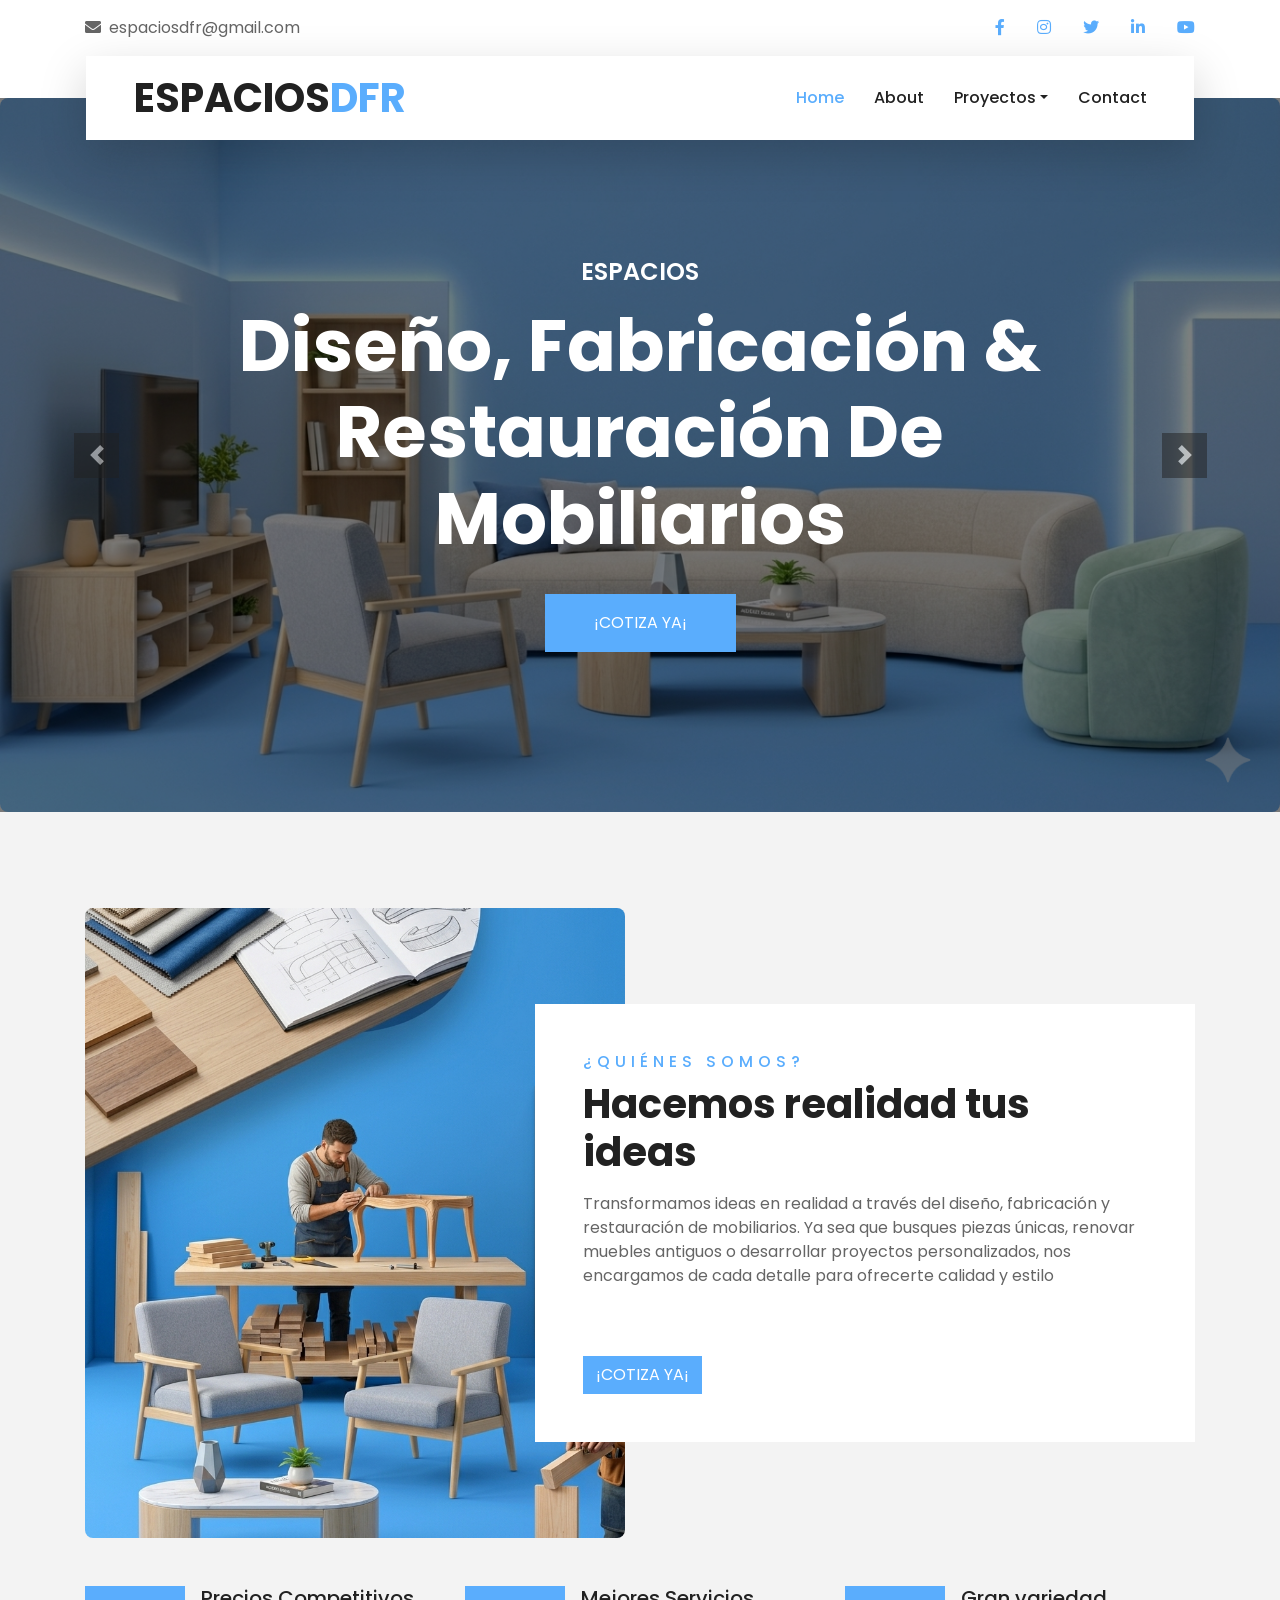
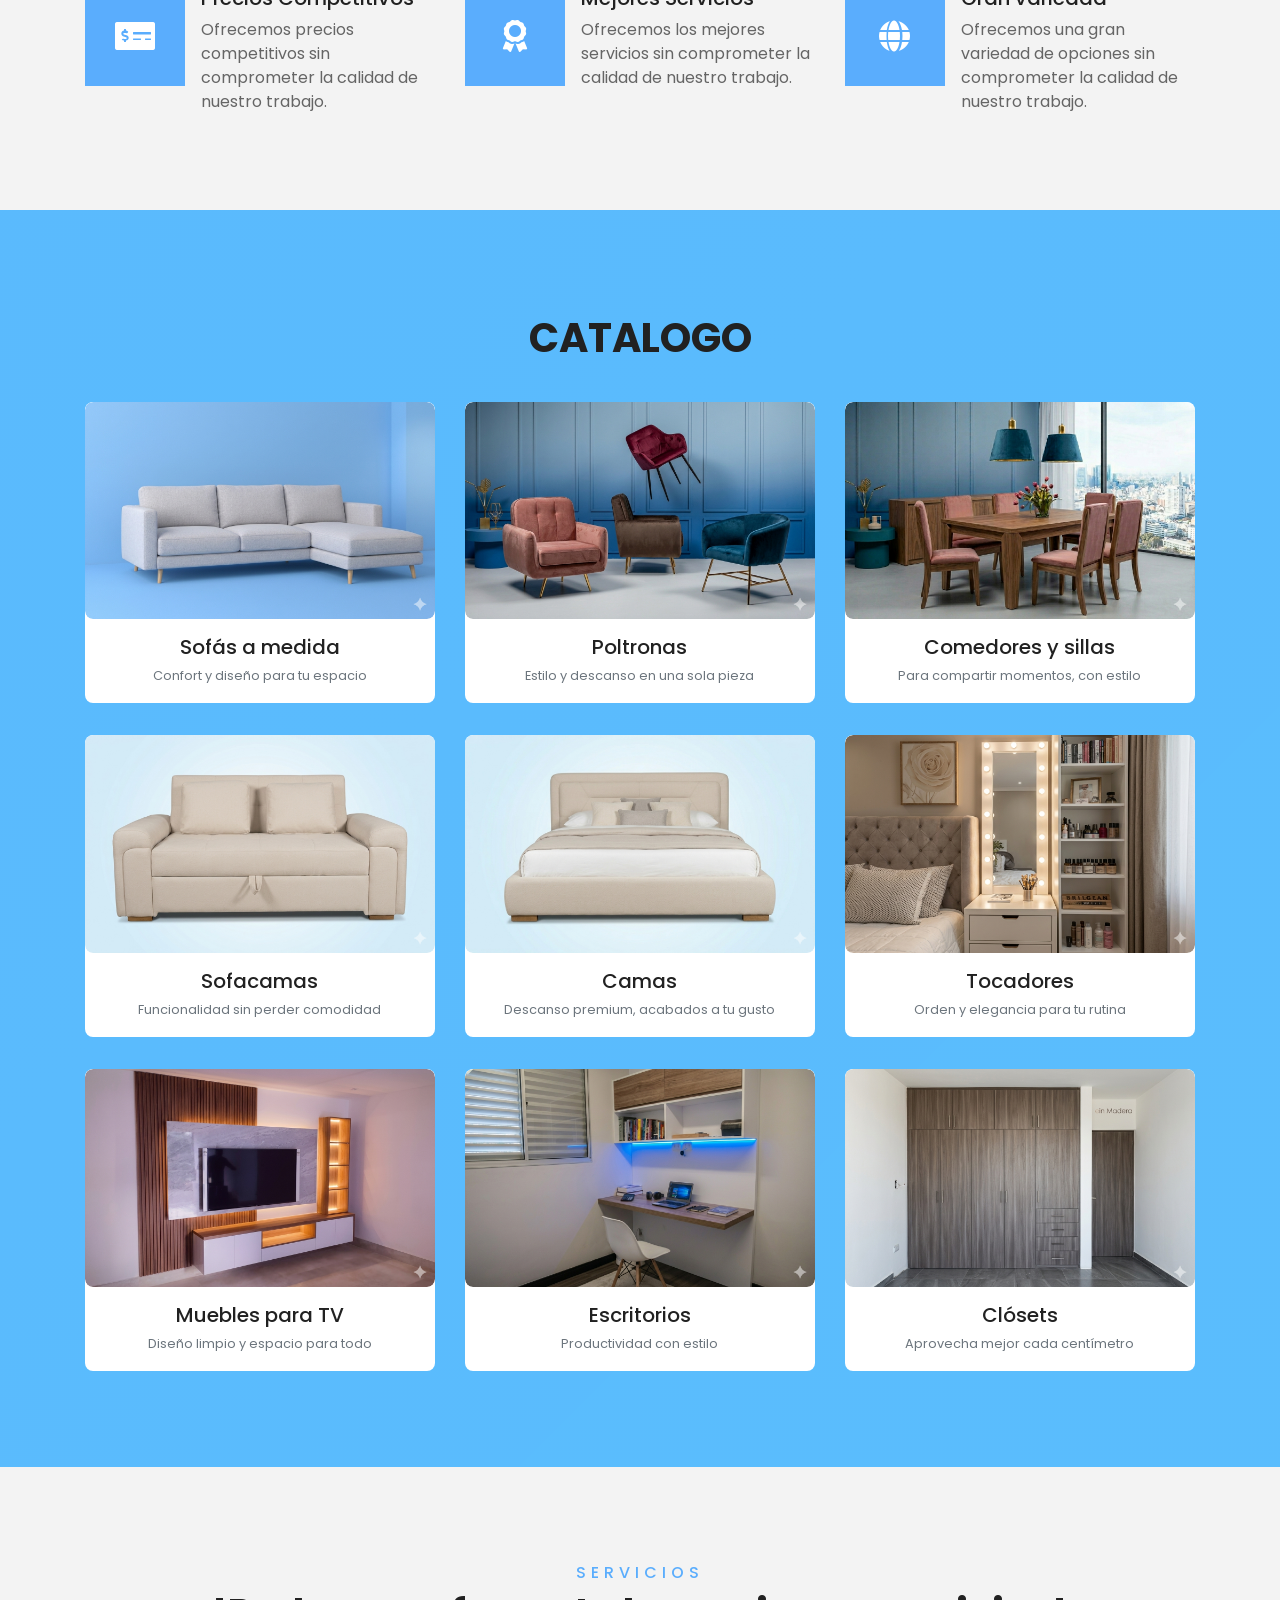
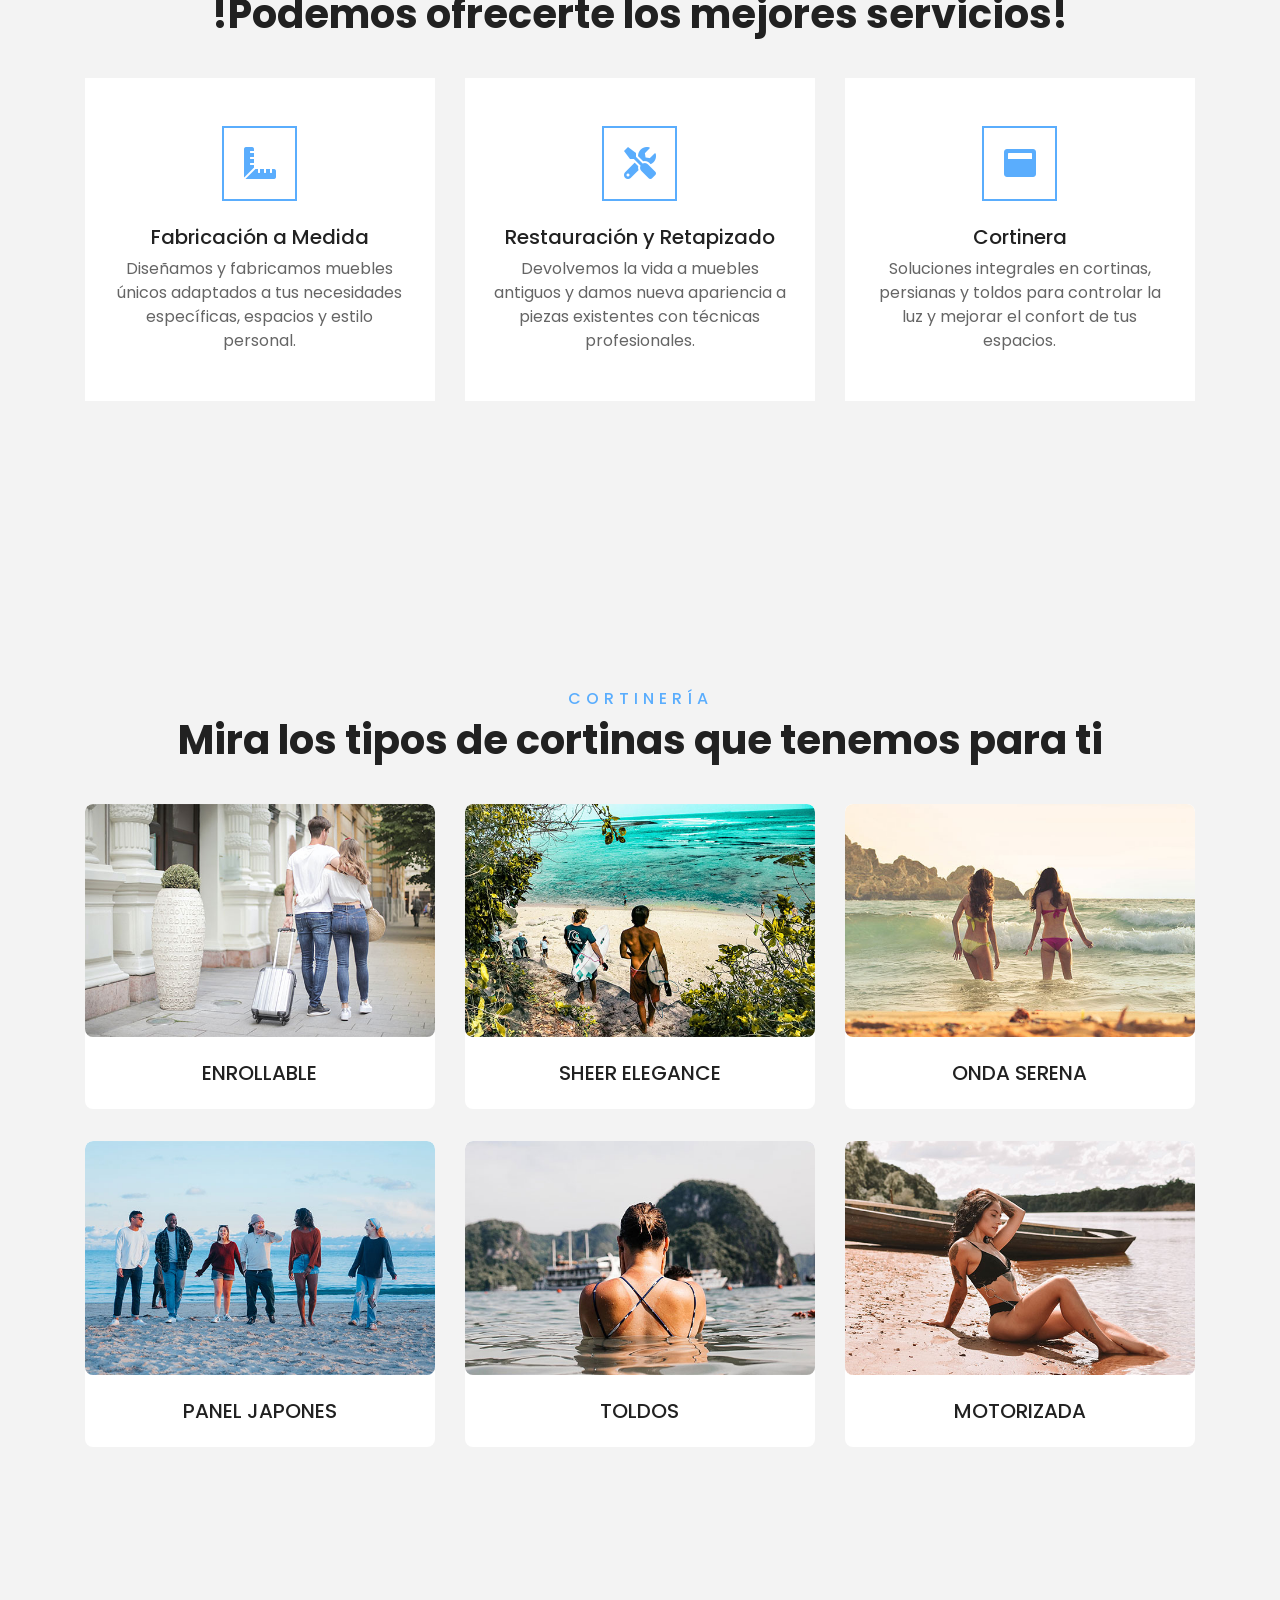
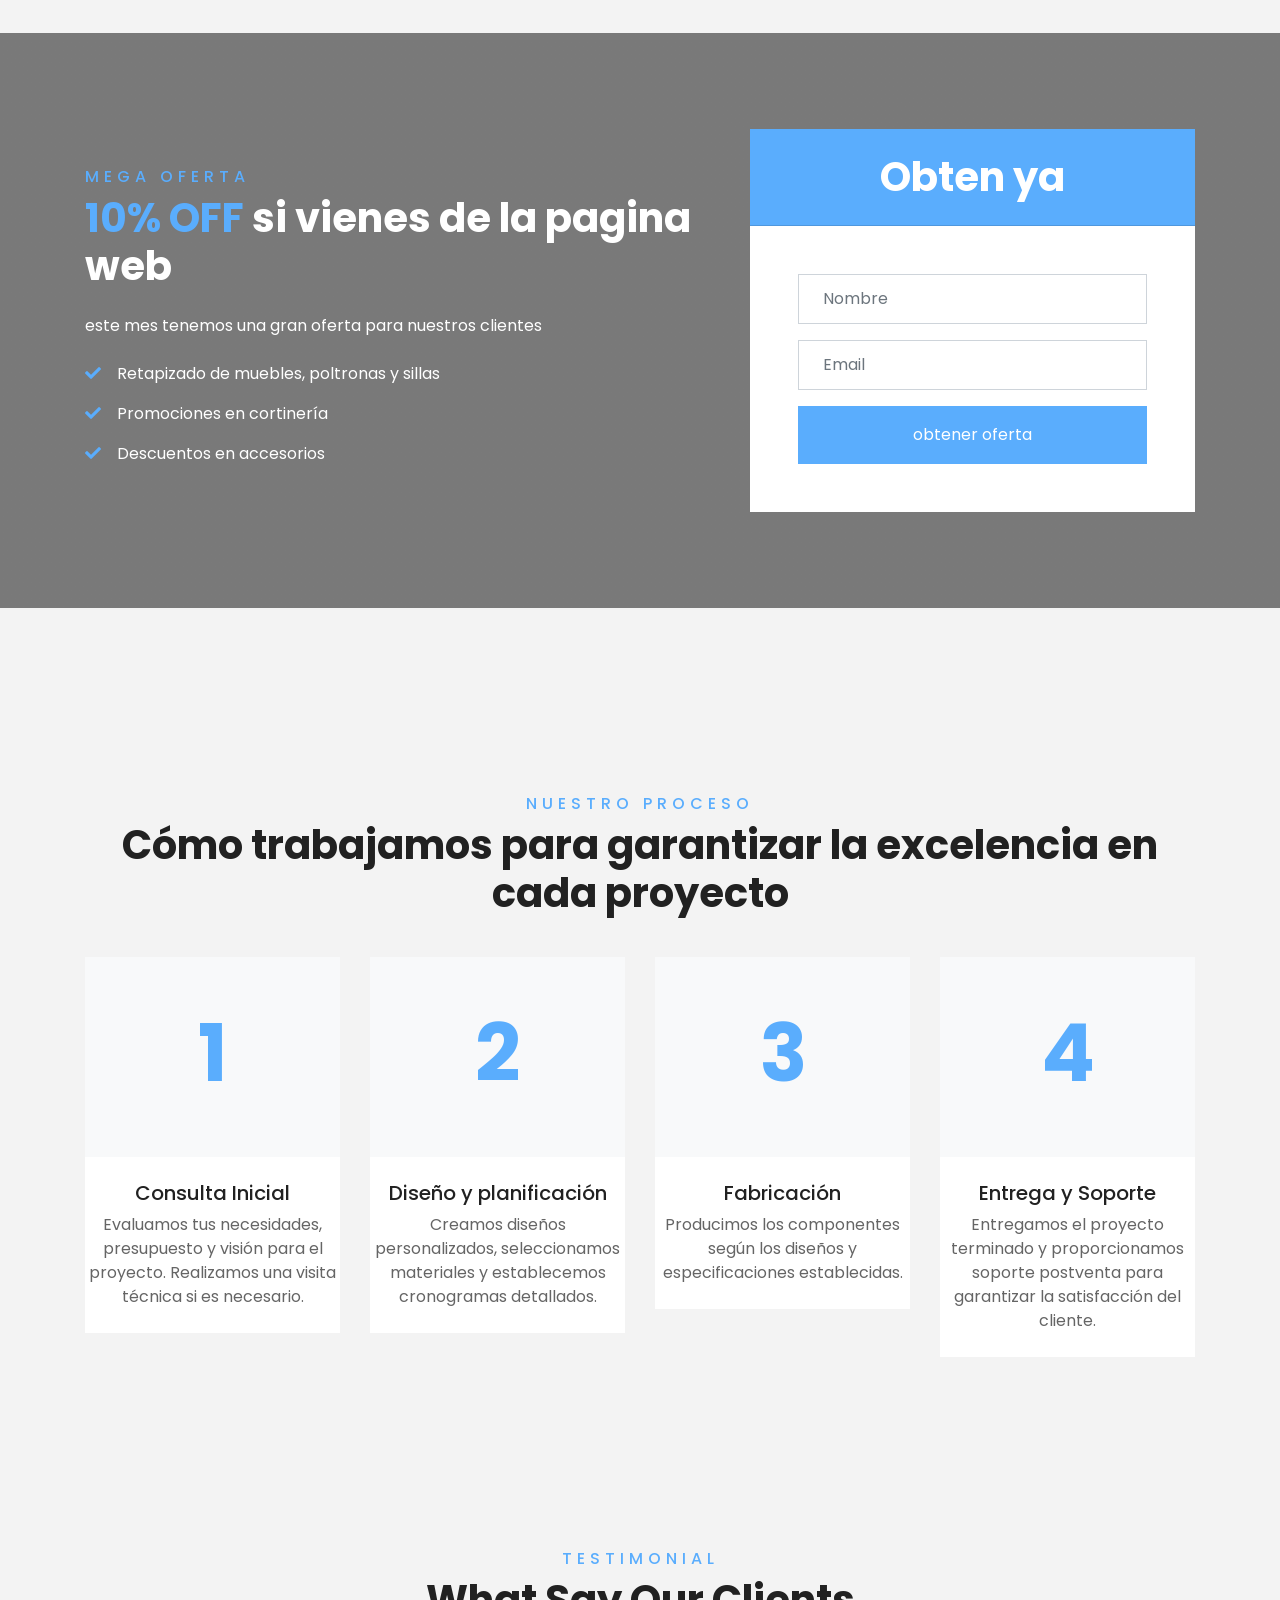
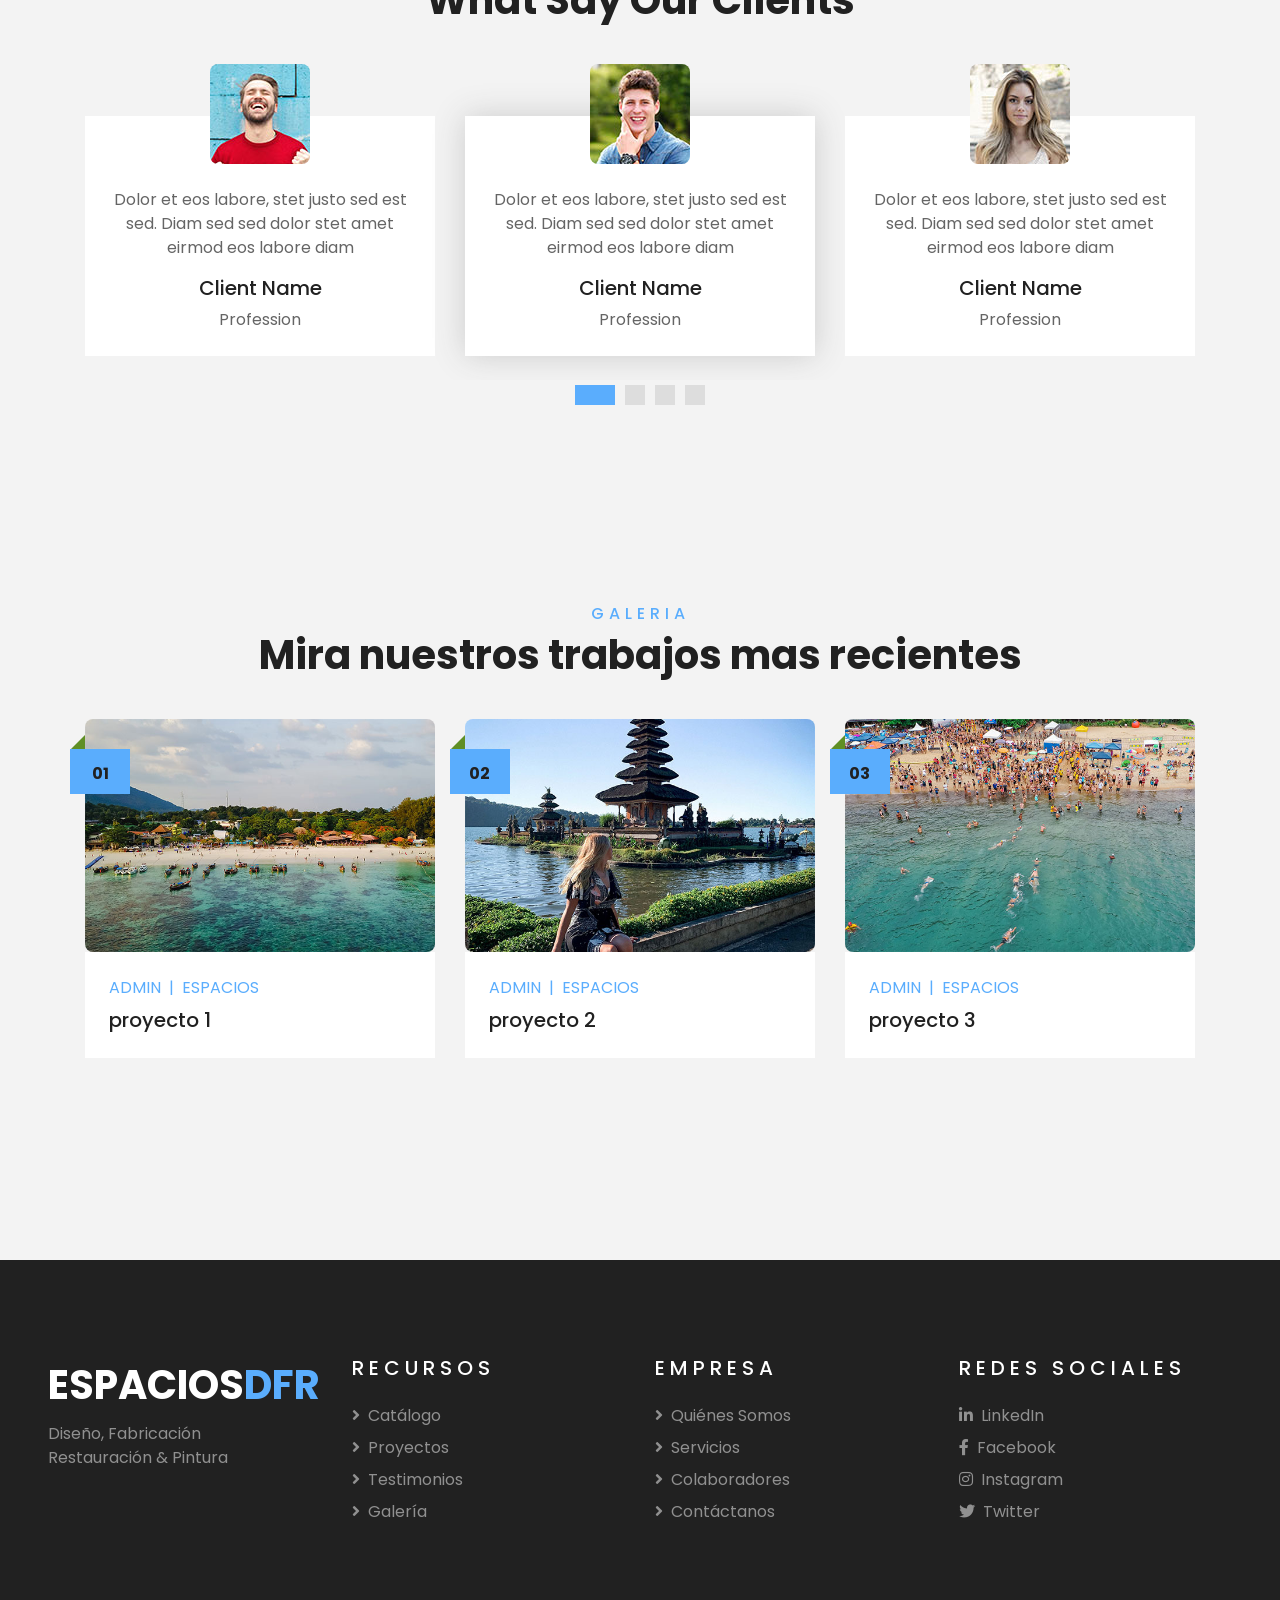
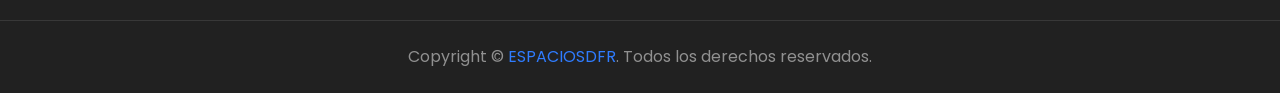
==== index.html @ 6e76e41f "primer commit pruebaweb" ====
<!DOCTYPE html>
<html lang="en">

<head>
    <meta charset="utf-8">
    <title>ESPACIOSDFR</title>
    <meta content="width=device-width, initial-scale=1.0" name="viewport">
    <meta content="Free HTML Templates" name="keywords">
    <meta content="Free HTML Templates" name="description">

    <!-- Favicon -->
    <link href="img/favicon.ico" rel="icon">

    <!-- Google Web Fonts -->
    <link rel="preconnect" href="https://fonts.gstatic.com">
    <link href="https://fonts.googleapis.com/css2?family=Poppins:wght@400;500;600;700&display=swap" rel="stylesheet"> 

    <!-- Font Awesome -->
    <link href="https://cdnjs.cloudflare.com/ajax/libs/font-awesome/5.10.0/css/all.min.css" rel="stylesheet">

    <!-- Libraries Stylesheet -->
    <link href="lib/owlcarousel/assets/owl.carousel.min.css" rel="stylesheet">
    <link href="lib/tempusdominus/css/tempusdominus-bootstrap-4.min.css" rel="stylesheet" />

    <!-- Customized Bootstrap Stylesheet -->
    <link href="css/style.css" rel="stylesheet">
</head>

<body>
    <!-- Topbar Start -->
    <div class="container-fluid bg-light pt-3 d-none d-lg-block">
        <div class="container">
            <div class="row">
                <div class="col-lg-6 text-center text-lg-left mb-2 mb-lg-0">
                    <div class="d-inline-flex align-items-center">
                        <p><i class="fa fa-envelope mr-2"></i>espaciosdfr@gmail.com</p>
                    </div>
                </div>
                <div class="col-lg-6 text-center text-lg-right">
                    <div class="d-inline-flex align-items-center">
                        <a class="text-primary px-3" href="https://www.facebook.com/share/1PchYALeRP/">
                            <i class="fab fa-facebook-f"></i>
                        </a>
                        <a class="text-primary px-3" href="https://www.instagram.com/espaciosdfr.barranquilla/">
                            <i class="fab fa-instagram"></i>
                        </a>
                        <a class="text-primary px-3" href="">
                            <i class="fab fa-twitter"></i>
                        </a>
                        <a class="text-primary px-3" href="">
                            <i class="fab fa-linkedin-in"></i>
                        </a>
                        
                        <a class="text-primary pl-3" href="">
                            <i class="fab fa-youtube"></i>
                        </a>
                    </div>
                </div>
            </div>
        </div>
    </div>
    <!-- Topbar End -->


    <!-- Navbar Start -->
    <div class="container-fluid position-relative nav-bar p-0">
        <div class="container-lg position-relative p-0 px-lg-3" style="z-index: 9;">
            <nav class="navbar navbar-expand-lg bg-light navbar-light shadow-lg py-3 py-lg-0 pl-3 pl-lg-5">
                <a href="" class="navbar-brand">
                    <h1 class="m-0 text-primary"><span class="text-dark">ESPACIOS</span>DFR</h1>
                </a>
                <button type="button" class="navbar-toggler" data-toggle="collapse" data-target="#navbarCollapse">
                    <span class="navbar-toggler-icon"></span>
                </button>
                <div class="collapse navbar-collapse justify-content-between px-3" id="navbarCollapse">
                    <div class="navbar-nav ml-auto py-0">
                        <a href="index.html" class="nav-item nav-link active">Home</a>
                        <a href="about.html" class="nav-item nav-link">About</a>
                        <div class="nav-item dropdown">
                            <a href="#" class="nav-link dropdown-toggle" data-toggle="dropdown">Proyectos</a>
                            <div class="dropdown-menu border-0 rounded-0 m-0">
                                <a href="blog.html" class="dropdown-item">Reciente</a>
                            </div>
                        </div>
                        <a href="contact.html" class="nav-item nav-link">Contact</a>
                    </div>
                </div>
            </nav>
        </div>
    </div>
    <!-- Navbar End -->


    <!-- Carousel Start -->
    <div class="container-fluid p-0">
        <div id="header-carousel" class="carousel slide" data-ride="carousel">
            <div class="carousel-inner">
                <div class="carousel-item active">
                    <img class="w-100" src="img/carousel-1.png" alt="Image">
                    <div class="carousel-caption d-flex flex-column align-items-center justify-content-center">
                        <div class="p-3" style="max-width: 900px;">
                            <h4 class="text-white text-uppercase mb-md-3">Espacios</h4>
                            <h1 class="display-3 text-white mb-md-4">Diseño, Fabricación & Restauración De Mobiliarios</h1>
                            <a href="https://wa.me/573014667781" class="btn btn-primary py-md-3 px-md-5 mt-2">¡COTIZA YA¡</a>
                        </div>
                    </div>
                </div>
                <div class="carousel-item">
                    <img class="w-100" src="img/carousel-2.png" alt="Image">
                    <div class="carousel-caption d-flex flex-column align-items-center justify-content-center">
                        <div class="p-3" style="max-width: 900px;">
                            <h4 class="text-white text-uppercase mb-md-3">Cortineria</h4>
                            <h1 class="display-3 text-white mb-md-4">Descubre que tipo de cortina es la mejor para tu espacio</h1>
                            <a href="https://wa.me/573014667781" class="btn btn-primary py-md-3 px-md-5 mt-2">¡COTIZA YA¡</a>
                        </div>
                    </div>
                </div>
                <div class="carousel-item">
                    <img class="w-100" src="img/carousel-3.png" alt="Image">
                    <div class="carousel-caption d-flex flex-column align-items-center justify-content-center">
                        <div class="p-3" style="max-width: 900px;">
                            <h4 class="text-white text-uppercase mb-md-3">Muebles RH</h4>
                            <h1 class="display-3 text-white mb-md-4">Amplia gama como: escritorios, closet, gabinetes, biffet</h1>
                            <a href="https://wa.me/573014667781" class="btn btn-primary py-md-3 px-md-5 mt-2">¡COTIZA YA¡</a>
                        </div>
                    </div>
                </div>
            </div>
            <a class="carousel-control-prev" href="#header-carousel" data-slide="prev">
                <div class="btn btn-dark" style="width: 45px; height: 45px;">
                    <span class="carousel-control-prev-icon mb-n2"></span>
                </div>
            </a>
            <a class="carousel-control-next" href="#header-carousel" data-slide="next">
                <div class="btn btn-dark" style="width: 45px; height: 45px;">
                    <span class="carousel-control-next-icon mb-n2"></span>
                </div>
            </a>
        </div>
    </div>
    <!-- Carousel End -->



    <!-- About Start -->
    <div class="container-fluid py-5">
        <div class="container pt-5">
            <div class="row">
                <div class="col-lg-6 d-none d-lg-block" style="min-height: 500px;">
                    <div class="position-relative h-100">
                        <img class="position-absolute w-100 h-100" src="img/about.png" style="object-fit: cover;">
                    </div>
                </div>
                <div class="col-lg-6 pt-5 pb-lg-5">
                    <div class="about-text bg-white p-4 p-lg-5 my-lg-5">
                        <h6 class="text-primary text-uppercase" style="letter-spacing: 5px;">¿Quiénes somos?</h6>
                        <h1 class="mb-3">Hacemos realidad tus ideas</h1>
                        <p>Transformamos ideas en realidad a través del diseño, fabricación y restauración de mobiliarios. Ya sea que busques piezas únicas, renovar muebles antiguos o desarrollar proyectos personalizados, nos encargamos de cada detalle para ofrecerte calidad y estilo</p>
                        <div class="row mb-4">
                            <div class="col-6">
                                <img class="img-fluid" src="" alt="">
                            </div>
                           
                        </div>
                        <a href="https://wa.me/573014667781" class="btn btn-primary mt-1">¡COTIZA YA¡</a>
                    </div>
                </div>
            </div>
        </div>
    </div>
    <!-- About End -->


    <!-- Feature Start -->
    <div class="container-fluid pb-5">
        <div class="container pb-5">
            <div class="row">
                <div class="col-md-4">
                    <div class="d-flex mb-4 mb-lg-0">
                        <div class="d-flex flex-shrink-0 align-items-center justify-content-center bg-primary mr-3" style="height: 100px; width: 100px;">
                            <i class="fa fa-2x fa-money-check-alt text-white"></i>
                        </div>
                        <div class="d-flex flex-column">
                            <h5 class="">Precios Competitivos</h5>
                            <p class="m-0">Ofrecemos precios competitivos sin comprometer la calidad de nuestro trabajo.</p>
                        </div>
                    </div>
                </div>
                <div class="col-md-4">
                    <div class="d-flex mb-4 mb-lg-0">
                        <div class="d-flex flex-shrink-0 align-items-center justify-content-center bg-primary mr-3" style="height: 100px; width: 100px;">
                            <i class="fa fa-2x fa-award text-white"></i>
                        </div>
                        <div class="d-flex flex-column">
                            <h5 class="">Mejores Servicios</h5>
                            <p class="m-0">Ofrecemos los mejores servicios sin comprometer la calidad de nuestro trabajo.</p>
                        </div>
                    </div>
                </div>
                <div class="col-md-4">
                    <div class="d-flex mb-4 mb-lg-0">
                        <div class="d-flex flex-shrink-0 align-items-center justify-content-center bg-primary mr-3" style="height: 100px; width: 100px;">
                            <i class="fa fa-2x fa-globe text-white"></i>
                        </div>
                        <div class="d-flex flex-column">
                            <h5 class="">Gran variedad</h5>
                            <p class="m-0">Ofrecemos una gran variedad de opciones sin comprometer la calidad de nuestro trabajo.</p>
                        </div>
                    </div>
                </div>
            </div>
        </div>
    </div>
    <!-- Feature End -->


    <!-- Destination Start -->
    <div class="container-fluid py-5 section-bg-blue-gradient">
        <div class="container pt-5 pb-3">
            <div class="text-center mb-3 pb-3">
                <h6 class="text-primary text-uppercase" style="letter-spacing: 5px; color: #f8f9fa;"></h6>
                <h1>CATALOGO</h1>
            </div>
            <div class="row">
                <div class="col-lg-4 col-md-6 mb-4">
                    <div class="package-item bg-white mb-2">
                        <div class="destination-item position-relative overflow-hidden">
                            <img class="img-fluid w-100" src="img/prod-1.png" alt="Sofás">
                        </div>
                        <div class="p-3 text-center">
                            <h5 class="mb-1">Sofás a medida</h5>
                            <small class="text-muted">Confort y diseño para tu espacio</small>
                        </div>
                    </div>
                </div>
                <div class="col-lg-4 col-md-6 mb-4">
                    <div class="package-item bg-white mb-2">
                        <div class="destination-item position-relative overflow-hidden">
                            <img class="img-fluid w-100" src="img/prod-2.png" alt="Poltronas">
                        </div>
                        <div class="p-3 text-center">
                            <h5 class="mb-1">Poltronas</h5>
                            <small class="text-muted">Estilo y descanso en una sola pieza</small>
                        </div>
                    </div>
                </div>
                <div class="col-lg-4 col-md-6 mb-4">
                    <div class="package-item bg-white mb-2">
                        <div class="destination-item position-relative overflow-hidden">
                            <img class="img-fluid w-100" src="img/prod-3.png" alt="Comedores y sillas">
                        </div>
                        <div class="p-3 text-center">
                            <h5 class="mb-1">Comedores y sillas</h5>
                            <small class="text-muted">Para compartir momentos, con estilo</small>
                        </div>
                    </div>
                </div>
                <div class="col-lg-4 col-md-6 mb-4">
                    <div class="package-item bg-white mb-2">
                        <div class="destination-item position-relative overflow-hidden">
                            <img class="img-fluid w-100" src="img/prod-4.png" alt="Sofacamas">
                        </div>
                        <div class="p-3 text-center">
                            <h5 class="mb-1">Sofacamas</h5>
                            <small class="text-muted">Funcionalidad sin perder comodidad</small>
                        </div>
                    </div>
                </div>
                <div class="col-lg-4 col-md-6 mb-4">
                    <div class="package-item bg-white mb-2">
                        <div class="destination-item position-relative overflow-hidden">
                            <img class="img-fluid w-100" src="img/prod-5.png" alt="Camas">
                        </div>
                        <div class="p-3 text-center">
                            <h5 class="mb-1">Camas</h5>
                            <small class="text-muted">Descanso premium, acabados a tu gusto</small>
                        </div>
                    </div>
                </div>
                <div class="col-lg-4 col-md-6 mb-4">
                    <div class="package-item bg-white mb-2">
                        <div class="destination-item position-relative overflow-hidden">
                            <img class="img-fluid w-100" src="img/prod-6.png" alt="Tocadores">
                        </div>
                        <div class="p-3 text-center">
                            <h5 class="mb-1">Tocadores</h5>
                            <small class="text-muted">Orden y elegancia para tu rutina</small>
                        </div>
                    </div>
                </div>
                <div class="col-lg-4 col-md-6 mb-4">
                    <div class="package-item bg-white mb-2">
                        <div class="destination-item position-relative overflow-hidden">
                            <img class="img-fluid w-100" src="img/prod-7.png" alt="Muebles para TV">
                        </div>
                        <div class="p-3 text-center">
                            <h5 class="mb-1">Muebles para TV</h5>
                            <small class="text-muted">Diseño limpio y espacio para todo</small>
                        </div>
                    </div>
                </div>
                <div class="col-lg-4 col-md-6 mb-4">
                    <div class="package-item bg-white mb-2">
                        <div class="destination-item position-relative overflow-hidden">
                            <img class="img-fluid w-100" src="img/prod-8.png" alt="Escritorios">
                        </div>
                        <div class="p-3 text-center">
                            <h5 class="mb-1">Escritorios</h5>
                            <small class="text-muted">Productividad con estilo</small>
                        </div>
                    </div>
                </div>
                <div class="col-lg-4 col-md-6 mb-4">
                    <div class="package-item bg-white mb-2">
                        <div class="destination-item position-relative overflow-hidden">
                            <img class="img-fluid w-100" src="img/prod-9.png" alt="Clósets">
                        </div>
                        <div class="p-3 text-center">
                            <h5 class="mb-1">Clósets</h5>
                            <small class="text-muted">Aprovecha mejor cada centímetro</small>
                        </div>
                    </div>
                </div>
            </div>
        </div>
    </div>
    <!-- Destination Start -->


    <!-- Service Start -->
    <div class="container-fluid py-5">
        <div class="container pt-5 pb-3">
            <div class="text-center mb-3 pb-3">
                <h6 class="text-primary text-uppercase" style="letter-spacing: 5px;">Servicios</h6>
                <h1>!Podemos ofrecerte los mejores servicios!</h1>
            </div>
            <div class="row">
                <div class="col-lg-4 col-md-6 mb-4">
                    <div class="service-item bg-white text-center mb-2 py-5 px-4">
                        <i class="fa fa-2x fa-ruler-combined mx-auto mb-4"></i>
                        <h5 class="mb-2">Fabricación a Medida</h5>
                        <p class="m-0">Diseñamos y fabricamos muebles únicos adaptados a tus necesidades específicas, espacios y estilo personal.</p>
                    </div>
                </div>
                <div class="col-lg-4 col-md-6 mb-4">
                    <div class="service-item bg-white text-center mb-2 py-5 px-4">
                        <i class="fa fa-2x fa-tools mx-auto mb-4"></i>
                        <h5 class="mb-2">Restauración y Retapizado</h5>
                        <p class="m-0">Devolvemos la vida a muebles antiguos y damos nueva apariencia a piezas existentes con técnicas profesionales.</p>
                    </div>
                </div>
                <div class="col-lg-4 col-md-6 mb-4">
                    <div class="service-item bg-white text-center mb-2 py-5 px-4">
                        <i class="fa fa-2x fa-window-maximize mx-auto mb-4"></i>
                        <h5 class="mb-2">Cortinera</h5>
                        <p class="m-0">Soluciones integrales en cortinas, persianas y toldos para controlar la luz y mejorar el confort de tus espacios.</p>
                    </div>
                </div>
            </div>
        </div>
    </div>
    <!-- Service End -->


    <!-- Packages Start -->
    <div class="container-fluid py-5">
                    </div>
                </div>
            </div>
        </div>
    </div>
    <!-- Service End -->


    <!-- Packages Start -->
    <div class="container-fluid py-5">
        <div class="container pt-5 pb-3">
            <div class="text-center mb-3 pb-3">
                <h6 class="text-primary text-uppercase" style="letter-spacing: 5px;">Cortinería</h6>
                <h1>Mira los tipos de cortinas que tenemos para ti</h1>
            </div>
            <div class="row">
                <div class="col-lg-4 col-md-6 mb-4">
                    <div class="package-item bg-white mb-2">
                        <img class="img-fluid" src="img/package-1.jpg" alt="Cortina 1">
                        <div class="p-4 text-center">
                            <h5 class="mb-0">ENROLLABLE</h5>
                        </div>
                    </div>
                </div>
                <div class="col-lg-4 col-md-6 mb-4">
                    <div class="package-item bg-white mb-2">
                        <img class="img-fluid" src="img/package-2.jpg" alt="Cortina 2">
                        <div class="p-4 text-center">
                            <h5 class="mb-0">SHEER ELEGANCE</h5>
                        </div>
                    </div>
                </div>
                <div class="col-lg-4 col-md-6 mb-4">
                    <div class="package-item bg-white mb-2">
                        <img class="img-fluid" src="img/package-3.jpg" alt="Cortina 3">
                        <div class="p-4 text-center">
                            <h5 class="mb-0">ONDA SERENA</h5>
                        </div>
                    </div>
                </div>
                <div class="col-lg-4 col-md-6 mb-4">
                    <div class="package-item bg-white mb-2">
                        <img class="img-fluid" src="img/package-4.jpg" alt="Cortina 4">
                        <div class="p-4 text-center">
                            <h5 class="mb-0">PANEL JAPONES</h5>
                        </div>
                    </div>
                </div>
                <div class="col-lg-4 col-md-6 mb-4">
                    <div class="package-item bg-white mb-2">
                        <img class="img-fluid" src="img/package-5.jpg" alt="Cortina 5">
                        <div class="p-4 text-center">
                            <h5 class="mb-0">TOLDOS</h5>
                        </div>
                    </div>
                </div>
                <div class="col-lg-4 col-md-6 mb-4">
                    <div class="package-item bg-white mb-2">
                        <img class="img-fluid" src="img/package-6.jpg" alt="Cortina 6">
                        <div class="p-4 text-center">
                            <h5 class="mb-0">MOTORIZADA</h5>
                        </div>
                    </div>
                </div>
            </div>
        </div>
    </div>
    <!-- Packages End -->


    <!-- Registration Start -->
    <div class="container-fluid bg-registration py-5" style="margin: 90px 0;">
        <div class="container py-5">
            <div class="row align-items-center">
                <div class="col-lg-7 mb-5 mb-lg-0">
                    <div class="mb-4">
                        <h6 class="text-primary text-uppercase" style="letter-spacing: 5px;">Mega Oferta</h6>
                        <h1 class="text-white"><span class="text-primary">10% OFF</span> si vienes de la pagina web</h1>
                    </div>
                    <p class="text-white">este mes tenemos una gran oferta para nuestros clientes</p>
                    <ul class="list-inline text-white m-0">
                        <li class="py-2"><i class="fa fa-check text-primary mr-3"></i>Retapizado de muebles, poltronas y sillas</li>
                        <li class="py-2"><i class="fa fa-check text-primary mr-3"></i>Promociones en cortinería</li>
                        <li class="py-2"><i class="fa fa-check text-primary mr-3"></i>Descuentos en accesorios</li>
                    </ul>
                </div>
                <div class="col-lg-5">
                    <div class="card border-0">
                        <div class="card-header bg-primary text-center p-4">
                            <h1 class="text-white m-0">Obten ya</h1>
                        </div>
                        <div class="card-body rounded-bottom bg-white p-5">
                            <form>
                                <div class="form-group">
                                    <input type="text" class="form-control p-4" placeholder="Nombre" required="required" />
                                </div>
                                <div class="form-group">
                                    <input type="email" class="form-control p-4" placeholder="Email" required="required" />
                                </div>
                                <div>
                                    <button class="btn btn-primary btn-block py-3" type="submit">obtener oferta</button>
                                </div>
                            </form>
                        </div>
                    </div>
                </div>
            </div>
        </div>
    </div>
    <!-- Registration End -->


    <!-- Team Start -->
    <div class="container-fluid py-5">
        <div class="container pt-5 pb-3">
            <div class="text-center mb-3 pb-3">
                <h6 class="text-primary text-uppercase" style="letter-spacing: 5px;">Nuestro proceso</h6>
                <h1>Cómo trabajamos para garantizar la excelencia en cada proyecto</h1>
            </div>
            <div class="row">
                <div class="col-lg-3 col-md-4 col-sm-6 pb-2">
                    <div class="team-item bg-white mb-4">
                        <div class="team-img position-relative overflow-hidden d-flex align-items-center justify-content-center" style="height: 200px; background-color: #f8f9fa;">
                            <h1 class="text-primary" style="font-size: 80px; font-weight: bold;">1</h1>
                        </div>
                        <div class="text-center py-4">
                            <h5 class="text-truncate">Consulta Inicial</h5>
                            <p class="m-0">Evaluamos tus necesidades, presupuesto y visión para el proyecto. Realizamos una visita técnica si es necesario.</p>
                        </div>
                    </div>
                </div>
                <div class="col-lg-3 col-md-4 col-sm-6 pb-2">
                    <div class="team-item bg-white mb-4">
                        <div class="team-img position-relative overflow-hidden d-flex align-items-center justify-content-center" style="height: 200px; background-color: #f8f9fa;">
                            <h1 class="text-primary" style="font-size: 80px; font-weight: bold;">2</h1>
                        </div>
                        <div class="text-center py-4">
                            <h5 class="text-truncate">Diseño y planificación</h5>
                            <p class="m-0">Creamos diseños personalizados, seleccionamos materiales y establecemos cronogramas detallados.</p>
                        </div>
                    </div>
                </div>
                <div class="col-lg-3 col-md-4 col-sm-6 pb-2">
                    <div class="team-item bg-white mb-4">
                        <div class="team-img position-relative overflow-hidden d-flex align-items-center justify-content-center" style="height: 200px; background-color: #f8f9fa;">
                            <h1 class="text-primary" style="font-size: 80px; font-weight: bold;">3</h1>
                        </div>
                        <div class="text-center py-4">
                            <h5 class="text-truncate">Fabricación</h5>
                            <p class="m-0">Producimos los componentes según los diseños y especificaciones establecidas.</p>
                        </div>
                    </div>
                </div>
                <div class="col-lg-3 col-md-4 col-sm-6 pb-2">
                    <div class="team-item bg-white mb-4">
                        <div class="team-img position-relative overflow-hidden d-flex align-items-center justify-content-center" style="height: 200px; background-color: #f8f9fa;">
                            <h1 class="text-primary" style="font-size: 80px; font-weight: bold;">4</h1>
                        </div>
                        <div class="text-center py-4">
                            <h5 class="text-truncate">Entrega y Soporte</h5>
                            <p class="m-0">Entregamos el proyecto terminado y proporcionamos soporte postventa para garantizar la satisfacción del cliente.</p>
                        </div>
                    </div>
                </div>
            </div>
        </div>
    </div>
    <!-- Team End -->


    <!-- Testimonial Start -->
    <div class="container-fluid py-5">
        <div class="container py-5">
            <div class="text-center mb-3 pb-3">
                <h6 class="text-primary text-uppercase" style="letter-spacing: 5px;">Testimonial</h6>
                <h1>What Say Our Clients</h1>
            </div>
            <div class="owl-carousel testimonial-carousel">
                <div class="text-center pb-4">
                    <img class="img-fluid mx-auto" src="img/testimonial-1.jpg" style="width: 100px; height: 100px;" >
                    <div class="testimonial-text bg-white p-4 mt-n5">
                        <p class="mt-5">Dolor et eos labore, stet justo sed est sed. Diam sed sed dolor stet amet eirmod eos labore diam
                        </p>
                        <h5 class="text-truncate">Client Name</h5>
                        <span>Profession</span>
                    </div>
                </div>
                <div class="text-center">
                    <img class="img-fluid mx-auto" src="img/testimonial-2.jpg" style="width: 100px; height: 100px;" >
                    <div class="testimonial-text bg-white p-4 mt-n5">
                        <p class="mt-5">Dolor et eos labore, stet justo sed est sed. Diam sed sed dolor stet amet eirmod eos labore diam
                        </p>
                        <h5 class="text-truncate">Client Name</h5>
                        <span>Profession</span>
                    </div>
                </div>
                <div class="text-center">
                    <img class="img-fluid mx-auto" src="img/testimonial-3.jpg" style="width: 100px; height: 100px;" >
                    <div class="testimonial-text bg-white p-4 mt-n5">
                        <p class="mt-5">Dolor et eos labore, stet justo sed est sed. Diam sed sed dolor stet amet eirmod eos labore diam
                        </p>
                        <h5 class="text-truncate">Client Name</h5>
                        <span>Profession</span>
                    </div>
                </div>
                <div class="text-center">
                    <img class="img-fluid mx-auto" src="img/testimonial-4.jpg" style="width: 100px; height: 100px;" >
                    <div class="testimonial-text bg-white p-4 mt-n5">
                        <p class="mt-5">Dolor et eos labore, stet justo sed est sed. Diam sed sed dolor stet amet eirmod eos labore diam
                        </p>
                        <h5 class="text-truncate">Client Name</h5>
                        <span>Profession</span>
                    </div>
                </div>
            </div>
        </div>
    </div>
    <!-- Testimonial End -->


    <!-- Blog Start -->
    <div class="container-fluid py-5">
        <div class="container pt-5 pb-3">
            <div class="text-center mb-3 pb-3">
                <h6 class="text-primary text-uppercase" style="letter-spacing: 5px;">Galeria</h6>
                <h1>Mira nuestros trabajos mas recientes</h1>
            </div>
            <div class="row pb-3">
                <div class="col-lg-4 col-md-6 mb-4 pb-2">
                    <div class="blog-item">
                        <div class="position-relative">
                            <img class="img-fluid w-100" src="img/blog-1.jpg" alt="">
                            <div class="blog-date">
                                <h6 class="font-weight-bold mb-n1">01</h6>
                                <small class="text-white text-uppercase"></small>
                            </div>
                        </div>
                        <div class="bg-white p-4">
                            <div class="d-flex mb-2">
                                <a class="text-primary text-uppercase text-decoration-none" href="">Admin</a>
                                <span class="text-primary px-2">|</span>
                                <a class="text-primary text-uppercase text-decoration-none" href="">Espacios</a>
                            </div>
                            <a class="h5 m-0 text-decoration-none" href="">proyecto 1</a>
                        </div>
                    </div>
                </div>
                <div class="col-lg-4 col-md-6 mb-4 pb-2">
                    <div class="blog-item">
                        <div class="position-relative">
                            <img class="img-fluid w-100" src="img/blog-2.jpg" alt="">
                            <div class="blog-date">
                                <h6 class="font-weight-bold mb-n1">02</h6>
                                <small class="text-white text-uppercase"></small>
                            </div>
                        </div>
                        <div class="bg-white p-4">
                            <div class="d-flex mb-2">
                                <a class="text-primary text-uppercase text-decoration-none" href="">Admin</a>
                                <span class="text-primary px-2">|</span>
                                <a class="text-primary text-uppercase text-decoration-none" href="">Espacios</a>
                            </div>
                            <a class="h5 m-0 text-decoration-none" href="">proyecto 2</a>
                        </div>
                    </div>
                </div>
                <div class="col-lg-4 col-md-6 mb-4 pb-2">
                    <div class="blog-item">
                        <div class="position-relative">
                            <img class="img-fluid w-100" src="img/blog-3.jpg" alt="">
                            <div class="blog-date">
                                <h6 class="font-weight-bold mb-n1">03</h6>
                                <small class="text-white text-uppercase"></small>
                            </div>
                        </div>
                        <div class="bg-white p-4">
                            <div class="d-flex mb-2">
                                <a class="text-primary text-uppercase text-decoration-none" href="">Admin</a>
                                <span class="text-primary px-2">|</span>
                                <a class="text-primary text-uppercase text-decoration-none" href="">Espacios</a>
                            </div>
                            <a class="h5 m-0 text-decoration-none" href="">proyecto 3</a>
                        </div>
                    </div>
                </div>
            </div>
        </div>
    </div>
    <!-- Blog End -->


    <!-- Footer Start -->
    <div class="container-fluid bg-dark text-white-50 py-5 px-sm-3 px-lg-5" style="margin-top: 90px;">
        <div class="row pt-5">
            <div class="col-lg-3 col-md-6 mb-5">
                <a href="index.html" class="navbar-brand">
                    <h1 class="text-primary"><span class="text-white">ESPACIOS</span>DFR</h1>
                </a>
                <p class="mb-0">Diseño, Fabricación<br>Restauración &amp; Pintura</p>
            </div>
            <div class="col-lg-3 col-md-6 mb-5">
                <h5 class="text-white text-uppercase mb-4" style="letter-spacing: 5px;">Recursos</h5>
                <div class="d-flex flex-column justify-content-start">
                    <a class="text-white-50 mb-2" href="#"><i class="fa fa-angle-right mr-2"></i>Catálogo</a>
                    <a class="text-white-50 mb-2" href="#"><i class="fa fa-angle-right mr-2"></i>Proyectos</a>
                    <a class="text-white-50 mb-2" href="#"><i class="fa fa-angle-right mr-2"></i>Testimonios</a>
                    <a class="text-white-50" href="#"><i class="fa fa-angle-right mr-2"></i>Galería</a>
                </div>
            </div>
            <div class="col-lg-3 col-md-6 mb-5">
                <h5 class="text-white text-uppercase mb-4" style="letter-spacing: 5px;">Empresa</h5>
                <div class="d-flex flex-column justify-content-start">
                    <a class="text-white-50 mb-2" href="about.html"><i class="fa fa-angle-right mr-2"></i>Quiénes Somos</a>
                    <a class="text-white-50 mb-2" href="service.html"><i class="fa fa-angle-right mr-2"></i>Servicios</a>
                    <a class="text-white-50 mb-2" href="#"><i class="fa fa-angle-right mr-2"></i>Colaboradores</a>
                    <a class="text-white-50" href="contact.html"><i class="fa fa-angle-right mr-2"></i>Contáctanos</a>
                </div>
            </div>
            <div class="col-lg-3 col-md-6 mb-5">
                <h5 class="text-white text-uppercase mb-4" style="letter-spacing: 5px;">Redes Sociales</h5>
                <div class="d-flex flex-column justify-content-start">
                    <a class="text-white-50 mb-2" href="#"><i class="fab fa-linkedin-in mr-2"></i>LinkedIn</a>
                    <a class="text-white-50 mb-2" href="https://www.facebook.com/share/1PchYALeRP/"><i class="fab fa-facebook-f mr-2"></i>Facebook</a>
                    <a class="text-white-50 mb-2" href="https://www.instagram.com/espaciosdfr.barranquilla/"><i class="fab fa-instagram mr-2"></i>Instagram</a>
                    <a class="text-white-50" href="#"><i class="fab fa-twitter mr-2"></i>Twitter</a>
                </div>
            </div>
        </div>
    </div>
    <div class="container-fluid bg-dark text-white border-top py-4 px-sm-3 px-md-5" style="border-color: rgba(256, 256, 256, .1) !important;">
        <div class="row">
            <div class="col-12 text-center">
                <p class="m-0 text-white-50">Copyright &copy; <a href="index.html">ESPACIOSDFR</a>. Todos los derechos reservados.</p>
            </div>
        </div>
    </div>
    <!-- Footer End -->


    <!-- Back to Top -->
    <a href="#" class="btn btn-lg btn-primary btn-lg-square back-to-top"><i class="fa fa-angle-double-up"></i></a>


    <!-- JavaScript Libraries -->
    <script src="https://code.jquery.com/jquery-3.4.1.min.js"></script>
    <script src="https://stackpath.bootstrapcdn.com/bootstrap/4.4.1/js/bootstrap.bundle.min.js"></script>
    <script src="lib/easing/easing.min.js"></script>
    <script src="lib/owlcarousel/owl.carousel.min.js"></script>
    <script src="lib/tempusdominus/js/moment.min.js"></script>
    <script src="lib/tempusdominus/js/moment-timezone.min.js"></script>
    <script src="lib/tempusdominus/js/tempusdominus-bootstrap-4.min.js"></script>

    <!-- Contact Javascript File -->
    <script src="mail/jqBootstrapValidation.min.js"></script>
    <script src="mail/contact.js"></script>

    <!-- Template Javascript -->
    <script src="js/main.js"></script>
</body>

</html>
---- css/style.css ----
/******* Bootstrap Theming ********/
/*!
 * Bootstrap v4.5.3 (https://getbootstrap.com/)
 * Copyright 2011-2020 The Bootstrap Authors
 * Copyright 2011-2020 Twitter, Inc.
 * Licensed under MIT (https://github.com/twbs/bootstrap/blob/main/LICENSE)
 */
:root {
  --blue: #007bff;
  --indigo: #6610f2;
  --purple: #6f42c1;
  --pink: #e83e8c;
  --red: #dc3545;
  --orange: #fd7e14;
  --yellow: #ffc107;
  --green: #28a745;
  --teal: #20c997;
  --cyan: #17a2b8;
  --white: #fff;
  --gray: #6c757d;
  --gray-dark: #343a40;
  --primary: #5aadfd;
  --secondary: #f4faec;
  --success: #28a745;
  --info: #17a2b8;
  --warning: #ffc107;
  --danger: #dc3545;
  --light: #FFFFFF;
  --dark: #212121;
  --breakpoint-xs: 0;
  --breakpoint-sm: 576px;
  --breakpoint-md: 768px;
  --breakpoint-lg: 992px;
  --breakpoint-xl: 1200px;
  --font-family-sans-serif: "Poppins", sans-serif;
  --font-family-monospace: SFMono-Regular, Menlo, Monaco, Consolas, "Liberation Mono", "Courier New", monospace;
}

*,
*::before,
*::after {
  box-sizing: border-box;
}

html {
  font-family: sans-serif;
  line-height: 1.15;
  -webkit-text-size-adjust: 100%;
  -webkit-tap-highlight-color: rgba(0, 0, 0, 0);
}

article, aside, figcaption, figure, footer, header, hgroup, main, nav, section {
  display: block;
}

body {
  margin: 0;
  font-family: "Poppins", sans-serif;
  font-size: 1rem;
  font-weight: 400;
  line-height: 1.5;
  color: #656565;
  text-align: left;
  background-color: #F3F3F3;
}

[tabindex="-1"]:focus:not(:focus-visible) {
  outline: 0 !important;
}

hr {
  box-sizing: content-box;
  height: 0;
  overflow: visible;
}

h1, h2, h3, h4, h5, h6 {
  margin-top: 0;
  margin-bottom: 0.5rem;
}

p {
  margin-top: 0;
  margin-bottom: 1rem;
}

abbr[title],
abbr[data-original-title] {
  text-decoration: underline;
  text-decoration: underline dotted;
  cursor: help;
  border-bottom: 0;
  text-decoration-skip-ink: none;
}

address {
  margin-bottom: 1rem;
  font-style: normal;
  line-height: inherit;
}

ol,
ul,
dl {
  margin-top: 0;
  margin-bottom: 1rem;
}

ol ol,
ul ul,
ol ul,
ul ol {
  margin-bottom: 0;
}

dt {
  font-weight: 700;
}

dd {
  margin-bottom: .5rem;
  margin-left: 0;
}

blockquote {
  margin: 0 0 1rem;
}

b,
strong {
  font-weight: bolder;
}

small {
  font-size: 80%;
}

sub,
sup {
  position: relative;
  font-size: 75%;
  line-height: 0;
  vertical-align: baseline;
}

sub {
  bottom: -.25em;
}

sup {
  top: -.5em;
}

a {
  color: #2F7CFF;
  text-decoration: none;
  background-color: transparent;
}

a:hover {
  color: #527a20;
  text-decoration: underline;
}

a:not([href]):not([class]) {
  color: inherit;
  text-decoration: none;
}

a:not([href]):not([class]):hover {
  color: inherit;
  text-decoration: none;
}

pre,
code,
kbd,
samp {
  font-family: SFMono-Regular, Menlo, Monaco, Consolas, "Liberation Mono", "Courier New", monospace;
  font-size: 1em;
}

pre {
  margin-top: 0;
  margin-bottom: 1rem;
  overflow: auto;
  -ms-overflow-style: scrollbar;
}

figure {
  margin: 0 0 1rem;
}

img {
  vertical-align: middle;
  border-style: none;
}

img:not(.rounded-circle):not(.rounded):not(.rounded-sm):not(.rounded-lg):not(.rounded-0):not(.rounded-top):not(.rounded-right):not(.rounded-bottom):not(.rounded-left):not(.rounded-pill) {
  border-radius: 0.5rem;
}

svg {
  overflow: hidden;
  vertical-align: middle;
}

table {
  border-collapse: collapse;
}

caption {
  padding-top: 0.75rem;
  padding-bottom: 0.75rem;
  color: #6c757d;
  text-align: left;
  caption-side: bottom;
}

th {
  text-align: inherit;
  text-align: -webkit-match-parent;
}

label {
  display: inline-block;
  margin-bottom: 0.5rem;
}

button {
  border-radius: 0;
}

button:focus {
  outline: 1px dotted;
  outline: 5px auto -webkit-focus-ring-color;
}

input,
button,
select,
optgroup,
textarea {
  margin: 0;
  font-family: inherit;
  font-size: inherit;
  line-height: inherit;
}

button,
input {
  overflow: visible;
}

button,
select {
  text-transform: none;
}

[role="button"] {
  cursor: pointer;
}

select {
  word-wrap: normal;
}

button,
[type="button"],
[type="reset"],
[type="submit"] {
  -webkit-appearance: button;
}

button:not(:disabled),
[type="button"]:not(:disabled),
[type="reset"]:not(:disabled),
[type="submit"]:not(:disabled) {
  cursor: pointer;
}

button::-moz-focus-inner,
[type="button"]::-moz-focus-inner,
[type="reset"]::-moz-focus-inner,
[type="submit"]::-moz-focus-inner {
  padding: 0;
  border-style: none;
}

input[type="radio"],
input[type="checkbox"] {
  box-sizing: border-box;
  padding: 0;
}

textarea {
  overflow: auto;
  resize: vertical;
}

fieldset {
  min-width: 0;
  padding: 0;
  margin: 0;
  border: 0;
}

legend {
  display: block;
  width: 100%;
  max-width: 100%;
  padding: 0;
  margin-bottom: .5rem;
  font-size: 1.5rem;
  line-height: inherit;
  color: inherit;
  white-space: normal;
}

@media (max-width: 1200px) {
  legend {
    font-size: calc(1.275rem + 0.3vw) ;
  }
}

progress {
  vertical-align: baseline;
}

[type="number"]::-webkit-inner-spin-button,
[type="number"]::-webkit-outer-spin-button {
  height: auto;
}

[type="search"] {
  outline-offset: -2px;
  -webkit-appearance: none;
}

[type="search"]::-webkit-search-decoration {
  -webkit-appearance: none;
}

::-webkit-file-upload-button {
  font: inherit;
  -webkit-appearance: button;
}

output {
  display: inline-block;
}

summary {
  display: list-item;
  cursor: pointer;
}

template {
  display: none;
}

[hidden] {
  display: none !important;
}

h1, h2, h3, h4, h5, h6,
.h1, .h2, .h3, .h4, .h5, .h6 {
  margin-bottom: 0.5rem;
  font-weight: 500;
  line-height: 1.2;
  color: #212121;
}

h1, .h1 {
  font-size: 2.5rem;
}

@media (max-width: 1200px) {
  h1, .h1 {
    font-size: calc(1.375rem + 1.5vw) ;
  }
}

h2, .h2 {
  font-size: 2rem;
}

@media (max-width: 1200px) {
  h2, .h2 {
    font-size: calc(1.325rem + 0.9vw) ;
  }
}

h3, .h3 {
  font-size: 1.75rem;
}

@media (max-width: 1200px) {
  h3, .h3 {
    font-size: calc(1.3rem + 0.6vw) ;
  }
}

h4, .h4 {
  font-size: 1.5rem;
}

@media (max-width: 1200px) {
  h4, .h4 {
    font-size: calc(1.275rem + 0.3vw) ;
  }
}

h5, .h5 {
  font-size: 1.25rem;
}

h6, .h6 {
  font-size: 1rem;
}

.lead {
  font-size: 1.25rem;
  font-weight: 300;
}

.display-1 {
  font-size: 6rem;
  font-weight: 300;
  line-height: 1.2;
}

@media (max-width: 1200px) {
  .display-1 {
    font-size: calc(1.725rem + 5.7vw) ;
  }
}

.display-2 {
  font-size: 5.5rem;
  font-weight: 300;
  line-height: 1.2;
}

@media (max-width: 1200px) {
  .display-2 {
    font-size: calc(1.675rem + 5.1vw) ;
  }
}

.display-3 {
  font-size: 4.5rem;
  font-weight: 300;
  line-height: 1.2;
}

@media (max-width: 1200px) {
  .display-3 {
    font-size: calc(1.575rem + 3.9vw) ;
  }
}

.display-4 {
  font-size: 3.5rem;
  font-weight: 300;
  line-height: 1.2;
}

@media (max-width: 1200px) {
  .display-4 {
    font-size: calc(1.475rem + 2.7vw) ;
  }
}

hr {
  margin-top: 1rem;
  margin-bottom: 1rem;
  border: 0;
  border-top: 1px solid rgba(0, 0, 0, 0.1);
}

small,
.small {
  font-size: 80%;
  font-weight: 400;
}

mark,
.mark {
  padding: 0.2em;
  background-color: #fcf8e3;
}

.list-unstyled {
  padding-left: 0;
  list-style: none;
}

.list-inline {
  padding-left: 0;
  list-style: none;
}

.list-inline-item {
  display: inline-block;
}

.list-inline-item:not(:last-child) {
  margin-right: 0.5rem;
}

.initialism {
  font-size: 90%;
  text-transform: uppercase;
}

.blockquote {
  margin-bottom: 1rem;
  font-size: 1.25rem;
}

.blockquote-footer {
  display: block;
  font-size: 80%;
  color: #6c757d;
}

.blockquote-footer::before {
  content: "\2014\00A0";
}

.img-fluid {
  max-width: 100%;
  height: auto;
}

.img-thumbnail {
  padding: 0.25rem;
  background-color: #F3F3F3;
  border: 1px solid #dee2e6;
  max-width: 100%;
  height: auto;
}

.figure {
  display: inline-block;
}

.figure-img {
  margin-bottom: 0.5rem;
  line-height: 1;
}

.figure-caption {
  font-size: 90%;
  color: #6c757d;
}

code {
  font-size: 87.5%;
  color: #e83e8c;
  word-wrap: break-word;
}

a > code {
  color: inherit;
}

kbd {
  padding: 0.2rem 0.4rem;
  font-size: 87.5%;
  color: #fff;
  background-color: #212529;
}

kbd kbd {
  padding: 0;
  font-size: 100%;
  font-weight: 700;
}

pre {
  display: block;
  font-size: 87.5%;
  color: #212529;
}

pre code {
  font-size: inherit;
  color: inherit;
  word-break: normal;
}

.pre-scrollable {
  max-height: 340px;
  overflow-y: scroll;
}

.container,
.container-fluid,
.container-sm,
.container-md,
.container-lg,
.container-xl {
  width: 100%;
  padding-right: 15px;
  padding-left: 15px;
  margin-right: auto;
  margin-left: auto;
}

@media (min-width: 576px) {
  .container, .container-sm {
    max-width: 540px;
  }
}

@media (min-width: 768px) {
  .container, .container-sm, .container-md {
    max-width: 720px;
  }
}

@media (min-width: 992px) {
  .container, .container-sm, .container-md, .container-lg {
    max-width: 960px;
  }
}

@media (min-width: 1200px) {
  .container, .container-sm, .container-md, .container-lg, .container-xl {
    max-width: 1140px;
  }
}

.row {
  display: flex;
  flex-wrap: wrap;
  margin-right: -15px;
  margin-left: -15px;
}

.no-gutters {
  margin-right: 0;
  margin-left: 0;
}

.no-gutters > .col,
.no-gutters > [class*="col-"] {
  padding-right: 0;
  padding-left: 0;
}

.col-1, .col-2, .col-3, .col-4, .col-5, .col-6, .col-7, .col-8, .col-9, .col-10, .col-11, .col-12, .col,
.col-auto, .col-sm-1, .col-sm-2, .col-sm-3, .col-sm-4, .col-sm-5, .col-sm-6, .col-sm-7, .col-sm-8, .col-sm-9, .col-sm-10, .col-sm-11, .col-sm-12, .col-sm,
.col-sm-auto, .col-md-1, .col-md-2, .col-md-3, .col-md-4, .col-md-5, .col-md-6, .col-md-7, .col-md-8, .col-md-9, .col-md-10, .col-md-11, .col-md-12, .col-md,
.col-md-auto, .col-lg-1, .col-lg-2, .col-lg-3, .col-lg-4, .col-lg-5, .col-lg-6, .col-lg-7, .col-lg-8, .col-lg-9, .col-lg-10, .col-lg-11, .col-lg-12, .col-lg,
.col-lg-auto, .col-xl-1, .col-xl-2, .col-xl-3, .col-xl-4, .col-xl-5, .col-xl-6, .col-xl-7, .col-xl-8, .col-xl-9, .col-xl-10, .col-xl-11, .col-xl-12, .col-xl,
.col-xl-auto {
  position: relative;
  width: 100%;
  padding-right: 15px;
  padding-left: 15px;
}

.col {
  flex-basis: 0;
  flex-grow: 1;
  max-width: 100%;
}

.row-cols-1 > * {
  flex: 0 0 100%;
  max-width: 100%;
}

.row-cols-2 > * {
  flex: 0 0 50%;
  max-width: 50%;
}

.row-cols-3 > * {
  flex: 0 0 33.33333%;
  max-width: 33.33333%;
}

.row-cols-4 > * {
  flex: 0 0 25%;
  max-width: 25%;
}

.row-cols-5 > * {
  flex: 0 0 20%;
  max-width: 20%;
}

.row-cols-6 > * {
  flex: 0 0 16.66667%;
  max-width: 16.66667%;
}

.col-auto {
  flex: 0 0 auto;
  width: auto;
  max-width: 100%;
}

.col-1 {
  flex: 0 0 8.33333%;
  max-width: 8.33333%;
}

.col-2 {
  flex: 0 0 16.66667%;
  max-width: 16.66667%;
}

.col-3 {
  flex: 0 0 25%;
  max-width: 25%;
}

.col-4 {
  flex: 0 0 33.33333%;
  max-width: 33.33333%;
}

.col-5 {
  flex: 0 0 41.66667%;
  max-width: 41.66667%;
}

.col-6 {
  flex: 0 0 50%;
  max-width: 50%;
}

.col-7 {
  flex: 0 0 58.33333%;
  max-width: 58.33333%;
}

.col-8 {
  flex: 0 0 66.66667%;
  max-width: 66.66667%;
}

.col-9 {
  flex: 0 0 75%;
  max-width: 75%;
}

.col-10 {
  flex: 0 0 83.33333%;
  max-width: 83.33333%;
}

.col-11 {
  flex: 0 0 91.66667%;
  max-width: 91.66667%;
}

.col-12 {
  flex: 0 0 100%;
  max-width: 100%;
}

.order-first {
  order: -1;
}

.order-last {
  order: 13;
}

.order-0 {
  order: 0;
}

.order-1 {
  order: 1;
}

.order-2 {
  order: 2;
}

.order-3 {
  order: 3;
}

.order-4 {
  order: 4;
}

.order-5 {
  order: 5;
}

.order-6 {
  order: 6;
}

.order-7 {
  order: 7;
}

.order-8 {
  order: 8;
}

.order-9 {
  order: 9;
}

.order-10 {
  order: 10;
}

.order-11 {
  order: 11;
}

.order-12 {
  order: 12;
}

.offset-1 {
  margin-left: 8.33333%;
}

.offset-2 {
  margin-left: 16.66667%;
}

.offset-3 {
  margin-left: 25%;
}

.offset-4 {
  margin-left: 33.33333%;
}

.offset-5 {
  margin-left: 41.66667%;
}

.offset-6 {
  margin-left: 50%;
}

.offset-7 {
  margin-left: 58.33333%;
}

.offset-8 {
  margin-left: 66.66667%;
}

.offset-9 {
  margin-left: 75%;
}

.offset-10 {
  margin-left: 83.33333%;
}

.offset-11 {
  margin-left: 91.66667%;
}

@media (min-width: 576px) {
  .col-sm {
    flex-basis: 0;
    flex-grow: 1;
    max-width: 100%;
  }
  .row-cols-sm-1 > * {
    flex: 0 0 100%;
    max-width: 100%;
  }
  .row-cols-sm-2 > * {
    flex: 0 0 50%;
    max-width: 50%;
  }
  .row-cols-sm-3 > * {
    flex: 0 0 33.33333%;
    max-width: 33.33333%;
  }
  .row-cols-sm-4 > * {
    flex: 0 0 25%;
    max-width: 25%;
  }
  .row-cols-sm-5 > * {
    flex: 0 0 20%;
    max-width: 20%;
  }
  .row-cols-sm-6 > * {
    flex: 0 0 16.66667%;
    max-width: 16.66667%;
  }
  .col-sm-auto {
    flex: 0 0 auto;
    width: auto;
    max-width: 100%;
  }
  .col-sm-1 {
    flex: 0 0 8.33333%;
    max-width: 8.33333%;
  }
  .col-sm-2 {
    flex: 0 0 16.66667%;
    max-width: 16.66667%;
  }
  .col-sm-3 {
    flex: 0 0 25%;
    max-width: 25%;
  }
  .col-sm-4 {
    flex: 0 0 33.33333%;
    max-width: 33.33333%;
  }
  .col-sm-5 {
    flex: 0 0 41.66667%;
    max-width: 41.66667%;
  }
  .col-sm-6 {
    flex: 0 0 50%;
    max-width: 50%;
  }
  .col-sm-7 {
    flex: 0 0 58.33333%;
    max-width: 58.33333%;
  }
  .col-sm-8 {
    flex: 0 0 66.66667%;
    max-width: 66.66667%;
  }
  .col-sm-9 {
    flex: 0 0 75%;
    max-width: 75%;
  }
  .col-sm-10 {
    flex: 0 0 83.33333%;
    max-width: 83.33333%;
  }
  .col-sm-11 {
    flex: 0 0 91.66667%;
    max-width: 91.66667%;
  }
  .col-sm-12 {
    flex: 0 0 100%;
    max-width: 100%;
  }
  .order-sm-first {
    order: -1;
  }
  .order-sm-last {
    order: 13;
  }
  .order-sm-0 {
    order: 0;
  }
  .order-sm-1 {
    order: 1;
  }
  .order-sm-2 {
    order: 2;
  }
  .order-sm-3 {
    order: 3;
  }
  .order-sm-4 {
    order: 4;
  }
  .order-sm-5 {
    order: 5;
  }
  .order-sm-6 {
    order: 6;
  }
  .order-sm-7 {
    order: 7;
  }
  .order-sm-8 {
    order: 8;
  }
  .order-sm-9 {
    order: 9;
  }
  .order-sm-10 {
    order: 10;
  }
  .order-sm-11 {
    order: 11;
  }
  .order-sm-12 {
    order: 12;
  }
  .offset-sm-0 {
    margin-left: 0;
  }
  .offset-sm-1 {
    margin-left: 8.33333%;
  }
  .offset-sm-2 {
    margin-left: 16.66667%;
  }
  .offset-sm-3 {
    margin-left: 25%;
  }
  .offset-sm-4 {
    margin-left: 33.33333%;
  }
  .offset-sm-5 {
    margin-left: 41.66667%;
  }
  .offset-sm-6 {
    margin-left: 50%;
  }
  .offset-sm-7 {
    margin-left: 58.33333%;
  }
  .offset-sm-8 {
    margin-left: 66.66667%;
  }
  .offset-sm-9 {
    margin-left: 75%;
  }
  .offset-sm-10 {
    margin-left: 83.33333%;
  }
  .offset-sm-11 {
    margin-left: 91.66667%;
  }
}

@media (min-width: 768px) {
  .col-md {
    flex-basis: 0;
    flex-grow: 1;
    max-width: 100%;
  }
  .row-cols-md-1 > * {
    flex: 0 0 100%;
    max-width: 100%;
  }
  .row-cols-md-2 > * {
    flex: 0 0 50%;
    max-width: 50%;
  }
  .row-cols-md-3 > * {
    flex: 0 0 33.33333%;
    max-width: 33.33333%;
  }
  .row-cols-md-4 > * {
    flex: 0 0 25%;
    max-width: 25%;
  }
  .row-cols-md-5 > * {
    flex: 0 0 20%;
    max-width: 20%;
  }
  .row-cols-md-6 > * {
    flex: 0 0 16.66667%;
    max-width: 16.66667%;
  }
  .col-md-auto {
    flex: 0 0 auto;
    width: auto;
    max-width: 100%;
  }
  .col-md-1 {
    flex: 0 0 8.33333%;
    max-width: 8.33333%;
  }
  .col-md-2 {
    flex: 0 0 16.66667%;
    max-width: 16.66667%;
  }
  .col-md-3 {
    flex: 0 0 25%;
    max-width: 25%;
  }
  .col-md-4 {
    flex: 0 0 33.33333%;
    max-width: 33.33333%;
  }
  .col-md-5 {
    flex: 0 0 41.66667%;
    max-width: 41.66667%;
  }
  .col-md-6 {
    flex: 0 0 50%;
    max-width: 50%;
  }
  .col-md-7 {
    flex: 0 0 58.33333%;
    max-width: 58.33333%;
  }
  .col-md-8 {
    flex: 0 0 66.66667%;
    max-width: 66.66667%;
  }
  .col-md-9 {
    flex: 0 0 75%;
    max-width: 75%;
  }
  .col-md-10 {
    flex: 0 0 83.33333%;
    max-width: 83.33333%;
  }
  .col-md-11 {
    flex: 0 0 91.66667%;
    max-width: 91.66667%;
  }
  .col-md-12 {
    flex: 0 0 100%;
    max-width: 100%;
  }
  .order-md-first {
    order: -1;
  }
  .order-md-last {
    order: 13;
  }
  .order-md-0 {
    order: 0;
  }
  .order-md-1 {
    order: 1;
  }
  .order-md-2 {
    order: 2;
  }
  .order-md-3 {
    order: 3;
  }
  .order-md-4 {
    order: 4;
  }
  .order-md-5 {
    order: 5;
  }
  .order-md-6 {
    order: 6;
  }
  .order-md-7 {
    order: 7;
  }
  .order-md-8 {
    order: 8;
  }
  .order-md-9 {
    order: 9;
  }
  .order-md-10 {
    order: 10;
  }
  .order-md-11 {
    order: 11;
  }
  .order-md-12 {
    order: 12;
  }
  .offset-md-0 {
    margin-left: 0;
  }
  .offset-md-1 {
    margin-left: 8.33333%;
  }
  .offset-md-2 {
    margin-left: 16.66667%;
  }
  .offset-md-3 {
    margin-left: 25%;
  }
  .offset-md-4 {
    margin-left: 33.33333%;
  }
  .offset-md-5 {
    margin-left: 41.66667%;
  }
  .offset-md-6 {
    margin-left: 50%;
  }
  .offset-md-7 {
    margin-left: 58.33333%;
  }
  .offset-md-8 {
    margin-left: 66.66667%;
  }
  .offset-md-9 {
    margin-left: 75%;
  }
  .offset-md-10 {
    margin-left: 83.33333%;
  }
  .offset-md-11 {
    margin-left: 91.66667%;
  }
}

@media (min-width: 992px) {
  .col-lg {
    flex-basis: 0;
    flex-grow: 1;
    max-width: 100%;
  }
  .row-cols-lg-1 > * {
    flex: 0 0 100%;
    max-width: 100%;
  }
  .row-cols-lg-2 > * {
    flex: 0 0 50%;
    max-width: 50%;
  }
  .row-cols-lg-3 > * {
    flex: 0 0 33.33333%;
    max-width: 33.33333%;
  }
  .row-cols-lg-4 > * {
    flex: 0 0 25%;
    max-width: 25%;
  }
  .row-cols-lg-5 > * {
    flex: 0 0 20%;
    max-width: 20%;
  }
  .row-cols-lg-6 > * {
    flex: 0 0 16.66667%;
    max-width: 16.66667%;
  }
  .col-lg-auto {
    flex: 0 0 auto;
    width: auto;
    max-width: 100%;
  }
  .col-lg-1 {
    flex: 0 0 8.33333%;
    max-width: 8.33333%;
  }
  .col-lg-2 {
    flex: 0 0 16.66667%;
    max-width: 16.66667%;
  }
  .col-lg-3 {
    flex: 0 0 25%;
    max-width: 25%;
  }
  .col-lg-4 {
    flex: 0 0 33.33333%;
    max-width: 33.33333%;
  }
  .col-lg-5 {
    flex: 0 0 41.66667%;
    max-width: 41.66667%;
  }
  .col-lg-6 {
    flex: 0 0 50%;
    max-width: 50%;
  }
  .col-lg-7 {
    flex: 0 0 58.33333%;
    max-width: 58.33333%;
  }
  .col-lg-8 {
    flex: 0 0 66.66667%;
    max-width: 66.66667%;
  }
  .col-lg-9 {
    flex: 0 0 75%;
    max-width: 75%;
  }
  .col-lg-10 {
    flex: 0 0 83.33333%;
    max-width: 83.33333%;
  }
  .col-lg-11 {
    flex: 0 0 91.66667%;
    max-width: 91.66667%;
  }
  .col-lg-12 {
    flex: 0 0 100%;
    max-width: 100%;
  }
  .order-lg-first {
    order: -1;
  }
  .order-lg-last {
    order: 13;
  }
  .order-lg-0 {
    order: 0;
  }
  .order-lg-1 {
    order: 1;
  }
  .order-lg-2 {
    order: 2;
  }
  .order-lg-3 {
    order: 3;
  }
  .order-lg-4 {
    order: 4;
  }
  .order-lg-5 {
    order: 5;
  }
  .order-lg-6 {
    order: 6;
  }
  .order-lg-7 {
    order: 7;
  }
  .order-lg-8 {
    order: 8;
  }
  .order-lg-9 {
    order: 9;
  }
  .order-lg-10 {
    order: 10;
  }
  .order-lg-11 {
    order: 11;
  }
  .order-lg-12 {
    order: 12;
  }
  .offset-lg-0 {
    margin-left: 0;
  }
  .offset-lg-1 {
    margin-left: 8.33333%;
  }
  .offset-lg-2 {
    margin-left: 16.66667%;
  }
  .offset-lg-3 {
    margin-left: 25%;
  }
  .offset-lg-4 {
    margin-left: 33.33333%;
  }
  .offset-lg-5 {
    margin-left: 41.66667%;
  }
  .offset-lg-6 {
    margin-left: 50%;
  }
  .offset-lg-7 {
    margin-left: 58.33333%;
  }
  .offset-lg-8 {
    margin-left: 66.66667%;
  }
  .offset-lg-9 {
    margin-left: 75%;
  }
  .offset-lg-10 {
    margin-left: 83.33333%;
  }
  .offset-lg-11 {
    margin-left: 91.66667%;
  }
}

@media (min-width: 1200px) {
  .col-xl {
    flex-basis: 0;
    flex-grow: 1;
    max-width: 100%;
  }
  .row-cols-xl-1 > * {
    flex: 0 0 100%;
    max-width: 100%;
  }
  .row-cols-xl-2 > * {
    flex: 0 0 50%;
    max-width: 50%;
  }
  .row-cols-xl-3 > * {
    flex: 0 0 33.33333%;
    max-width: 33.33333%;
  }
  .row-cols-xl-4 > * {
    flex: 0 0 25%;
    max-width: 25%;
  }
  .row-cols-xl-5 > * {
    flex: 0 0 20%;
    max-width: 20%;
  }
  .row-cols-xl-6 > * {
    flex: 0 0 16.66667%;
    max-width: 16.66667%;
  }
  .col-xl-auto {
    flex: 0 0 auto;
    width: auto;
    max-width: 100%;
  }
  .col-xl-1 {
    flex: 0 0 8.33333%;
    max-width: 8.33333%;
  }
  .col-xl-2 {
    flex: 0 0 16.66667%;
    max-width: 16.66667%;
  }
  .col-xl-3 {
    flex: 0 0 25%;
    max-width: 25%;
  }
  .col-xl-4 {
    flex: 0 0 33.33333%;
    max-width: 33.33333%;
  }
  .col-xl-5 {
    flex: 0 0 41.66667%;
    max-width: 41.66667%;
  }
  .col-xl-6 {
    flex: 0 0 50%;
    max-width: 50%;
  }
  .col-xl-7 {
    flex: 0 0 58.33333%;
    max-width: 58.33333%;
  }
  .col-xl-8 {
    flex: 0 0 66.66667%;
    max-width: 66.66667%;
  }
  .col-xl-9 {
    flex: 0 0 75%;
    max-width: 75%;
  }
  .col-xl-10 {
    flex: 0 0 83.33333%;
    max-width: 83.33333%;
  }
  .col-xl-11 {
    flex: 0 0 91.66667%;
    max-width: 91.66667%;
  }
  .col-xl-12 {
    flex: 0 0 100%;
    max-width: 100%;
  }
  .order-xl-first {
    order: -1;
  }
  .order-xl-last {
    order: 13;
  }
  .order-xl-0 {
    order: 0;
  }
  .order-xl-1 {
    order: 1;
  }
  .order-xl-2 {
    order: 2;
  }
  .order-xl-3 {
    order: 3;
  }
  .order-xl-4 {
    order: 4;
  }
  .order-xl-5 {
    order: 5;
  }
  .order-xl-6 {
    order: 6;
  }
  .order-xl-7 {
    order: 7;
  }
  .order-xl-8 {
    order: 8;
  }
  .order-xl-9 {
    order: 9;
  }
  .order-xl-10 {
    order: 10;
  }
  .order-xl-11 {
    order: 11;
  }
  .order-xl-12 {
    order: 12;
  }
  .offset-xl-0 {
    margin-left: 0;
  }
  .offset-xl-1 {
    margin-left: 8.33333%;
  }
  .offset-xl-2 {
    margin-left: 16.66667%;
  }
  .offset-xl-3 {
    margin-left: 25%;
  }
  .offset-xl-4 {
    margin-left: 33.33333%;
  }
  .offset-xl-5 {
    margin-left: 41.66667%;
  }
  .offset-xl-6 {
    margin-left: 50%;
  }
  .offset-xl-7 {
    margin-left: 58.33333%;
  }
  .offset-xl-8 {
    margin-left: 66.66667%;
  }
  .offset-xl-9 {
    margin-left: 75%;
  }
  .offset-xl-10 {
    margin-left: 83.33333%;
  }
  .offset-xl-11 {
    margin-left: 91.66667%;
  }
}

.table {
  width: 100%;
  margin-bottom: 1rem;
  color: #656565;
}

.table th,
.table td {
  padding: 0.75rem;
  vertical-align: top;
  border-top: 1px solid #dee2e6;
}

.table thead th {
  vertical-align: bottom;
  border-bottom: 2px solid #dee2e6;
}

.table tbody + tbody {
  border-top: 2px solid #dee2e6;
}

.table-sm th,
.table-sm td {
  padding: 0.3rem;
}

.table-bordered {
  border: 1px solid #dee2e6;
}

.table-bordered th,
.table-bordered td {
  border: 1px solid #dee2e6;
}

.table-bordered thead th,
.table-bordered thead td {
  border-bottom-width: 2px;
}

.table-borderless th,
.table-borderless td,
.table-borderless thead th,
.table-borderless tbody + tbody {
  border: 0;
}

.table-striped tbody tr:nth-of-type(odd) {
  background-color: rgba(0, 0, 0, 0.05);
}

.table-hover tbody tr:hover {
  color: #656565;
  background-color: rgba(0, 0, 0, 0.075);
}

.table-primary,
.table-primary > th,
.table-primary > td {
  background-color: #daebc5;
}

.table-primary th,
.table-primary td,
.table-primary thead th,
.table-primary tbody + tbody {
  border-color: #bada93;
}

.table-hover .table-primary:hover {
  background-color: #cee4b2;
}

.table-hover .table-primary:hover > td,
.table-hover .table-primary:hover > th {
  background-color: #cee4b2;
}

.table-secondary,
.table-secondary > th,
.table-secondary > td {
  background-color: #fcfefa;
}

.table-secondary th,
.table-secondary td,
.table-secondary thead th,
.table-secondary tbody + tbody {
  border-color: #f9fcf5;
}

.table-hover .table-secondary:hover {
  background-color: #effae5;
}

.table-hover .table-secondary:hover > td,
.table-hover .table-secondary:hover > th {
  background-color: #effae5;
}

.table-success,
.table-success > th,
.table-success > td {
  background-color: #c3e6cb;
}

.table-success th,
.table-success td,
.table-success thead th,
.table-success tbody + tbody {
  border-color: #8fd19e;
}

.table-hover .table-success:hover {
  background-color: #b1dfbb;
}

.table-hover .table-success:hover > td,
.table-hover .table-success:hover > th {
  background-color: #b1dfbb;
}

.table-info,
.table-info > th,
.table-info > td {
  background-color: #bee5eb;
}

.table-info th,
.table-info td,
.table-info thead th,
.table-info tbody + tbody {
  border-color: #86cfda;
}

.table-hover .table-info:hover {
  background-color: #abdde5;
}

.table-hover .table-info:hover > td,
.table-hover .table-info:hover > th {
  background-color: #abdde5;
}

.table-warning,
.table-warning > th,
.table-warning > td {
  background-color: #ffeeba;
}

.table-warning th,
.table-warning td,
.table-warning thead th,
.table-warning tbody + tbody {
  border-color: #ffdf7e;
}

.table-hover .table-warning:hover {
  background-color: #ffe8a1;
}

.table-hover .table-warning:hover > td,
.table-hover .table-warning:hover > th {
  background-color: #ffe8a1;
}

.table-danger,
.table-danger > th,
.table-danger > td {
  background-color: #f5c6cb;
}

.table-danger th,
.table-danger td,
.table-danger thead th,
.table-danger tbody + tbody {
  border-color: #ed969e;
}

.table-hover .table-danger:hover {
  background-color: #f1b0b7;
}

.table-hover .table-danger:hover > td,
.table-hover .table-danger:hover > th {
  background-color: #f1b0b7;
}

.table-light,
.table-light > th,
.table-light > td {
  background-color: white;
}

.table-light th,
.table-light td,
.table-light thead th,
.table-light tbody + tbody {
  border-color: white;
}

.table-hover .table-light:hover {
  background-color: #f2f2f2;
}

.table-hover .table-light:hover > td,
.table-hover .table-light:hover > th {
  background-color: #f2f2f2;
}

.table-dark,
.table-dark > th,
.table-dark > td {
  background-color: #c1c1c1;
}

.table-dark th,
.table-dark td,
.table-dark thead th,
.table-dark tbody + tbody {
  border-color: #8c8c8c;
}

.table-hover .table-dark:hover {
  background-color: #b4b4b4;
}

.table-hover .table-dark:hover > td,
.table-hover .table-dark:hover > th {
  background-color: #b4b4b4;
}

.table-active,
.table-active > th,
.table-active > td {
  background-color: rgba(0, 0, 0, 0.075);
}

.table-hover .table-active:hover {
  background-color: rgba(0, 0, 0, 0.075);
}

.table-hover .table-active:hover > td,
.table-hover .table-active:hover > th {
  background-color: rgba(0, 0, 0, 0.075);
}

.table .thead-dark th {
  color: #fff;
  background-color: #343a40;
  border-color: #454d55;
}

.table .thead-light th {
  color: #495057;
  background-color: #e9ecef;
  border-color: #dee2e6;
}

.table-dark {
  color: #fff;
  background-color: #343a40;
}

.table-dark th,
.table-dark td,
.table-dark thead th {
  border-color: #454d55;
}

.table-dark.table-bordered {
  border: 0;
}

.table-dark.table-striped tbody tr:nth-of-type(odd) {
  background-color: rgba(255, 255, 255, 0.05);
}

.table-dark.table-hover tbody tr:hover {
  color: #fff;
  background-color: rgba(255, 255, 255, 0.075);
}

@media (max-width: 575.98px) {
  .table-responsive-sm {
    display: block;
    width: 100%;
    overflow-x: auto;
    -webkit-overflow-scrolling: touch;
  }
  .table-responsive-sm > .table-bordered {
    border: 0;
  }
}

@media (max-width: 767.98px) {
  .table-responsive-md {
    display: block;
    width: 100%;
    overflow-x: auto;
    -webkit-overflow-scrolling: touch;
  }
  .table-responsive-md > .table-bordered {
    border: 0;
  }
}

@media (max-width: 991.98px) {
  .table-responsive-lg {
    display: block;
    width: 100%;
    overflow-x: auto;
    -webkit-overflow-scrolling: touch;
  }
  .table-responsive-lg > .table-bordered {
    border: 0;
  }
}

@media (max-width: 1199.98px) {
  .table-responsive-xl {
    display: block;
    width: 100%;
    overflow-x: auto;
    -webkit-overflow-scrolling: touch;
  }
  .table-responsive-xl > .table-bordered {
    border: 0;
  }
}

.table-responsive {
  display: block;
  width: 100%;
  overflow-x: auto;
  -webkit-overflow-scrolling: touch;
}

.table-responsive > .table-bordered {
  border: 0;
}

.form-control {
  display: block;
  width: 100%;
  height: calc(1.5em + 0.75rem + 2px);
  padding: 0.375rem 0.75rem;
  font-size: 1rem;
  font-weight: 400;
  line-height: 1.5;
  color: #495057;
  background-color: #fff;
  background-clip: padding-box;
  border: 1px solid #ced4da;
  border-radius: 0;
  transition: border-color 0.15s ease-in-out, box-shadow 0.15s ease-in-out;
}

@media (prefers-reduced-motion: reduce) {
  .form-control {
    transition: none;
  }
}

.form-control::-ms-expand {
  background-color: transparent;
  border: 0;
}

.form-control:-moz-focusring {
  color: transparent;
  text-shadow: 0 0 0 #495057;
}

.form-control:focus {
  color: #495057;
  background-color: #fff;
  border-color: #b8e087;
  outline: 0;
  box-shadow: 0 0 0 0.2rem rgba(122, 183, 48, 0.25);
}

.form-control::placeholder {
  color: #6c757d;
  opacity: 1;
}

.form-control:disabled, .form-control[readonly] {
  background-color: #e9ecef;
  opacity: 1;
}

input[type="date"].form-control,
input[type="time"].form-control,
input[type="datetime-local"].form-control,
input[type="month"].form-control {
  appearance: none;
}

select.form-control:focus::-ms-value {
  color: #495057;
  background-color: #fff;
}

.form-control-file,
.form-control-range {
  display: block;
  width: 100%;
}

.col-form-label {
  padding-top: calc(0.375rem + 1px);
  padding-bottom: calc(0.375rem + 1px);
  margin-bottom: 0;
  font-size: inherit;
  line-height: 1.5;
}

.col-form-label-lg {
  padding-top: calc(0.5rem + 1px);
  padding-bottom: calc(0.5rem + 1px);
  font-size: 1.25rem;
  line-height: 1.5;
}

.col-form-label-sm {
  padding-top: calc(0.25rem + 1px);
  padding-bottom: calc(0.25rem + 1px);
  font-size: 0.875rem;
  line-height: 1.5;
}

.form-control-plaintext {
  display: block;
  width: 100%;
  padding: 0.375rem 0;
  margin-bottom: 0;
  font-size: 1rem;
  line-height: 1.5;
  color: #656565;
  background-color: transparent;
  border: solid transparent;
  border-width: 1px 0;
}

.form-control-plaintext.form-control-sm, .form-control-plaintext.form-control-lg {
  padding-right: 0;
  padding-left: 0;
}

.form-control-sm {
  height: calc(1.5em + 0.5rem + 2px);
  padding: 0.25rem 0.5rem;
  font-size: 0.875rem;
  line-height: 1.5;
}

.form-control-lg {
  height: calc(1.5em + 1rem + 2px);
  padding: 0.5rem 1rem;
  font-size: 1.25rem;
  line-height: 1.5;
}

select.form-control[size], select.form-control[multiple] {
  height: auto;
}

textarea.form-control {
  height: auto;
}

.form-group {
  margin-bottom: 1rem;
}

.form-text {
  display: block;
  margin-top: 0.25rem;
}

.form-row {
  display: flex;
  flex-wrap: wrap;
  margin-right: -5px;
  margin-left: -5px;
}

.form-row > .col,
.form-row > [class*="col-"] {
  padding-right: 5px;
  padding-left: 5px;
}

.form-check {
  position: relative;
  display: block;
  padding-left: 1.25rem;
}

.form-check-input {
  position: absolute;
  margin-top: 0.3rem;
  margin-left: -1.25rem;
}

.form-check-input[disabled] ~ .form-check-label,
.form-check-input:disabled ~ .form-check-label {
  color: #6c757d;
}

.form-check-label {
  margin-bottom: 0;
}

.form-check-inline {
  display: inline-flex;
  align-items: center;
  padding-left: 0;
  margin-right: 0.75rem;
}

.form-check-inline .form-check-input {
  position: static;
  margin-top: 0;
  margin-right: 0.3125rem;
  margin-left: 0;
}

.valid-feedback {
  display: none;
  width: 100%;
  margin-top: 0.25rem;
  font-size: 80%;
  color: #28a745;
}

.valid-tooltip {
  position: absolute;
  top: 100%;
  left: 0;
  z-index: 5;
  display: none;
  max-width: 100%;
  padding: 0.25rem 0.5rem;
  margin-top: .1rem;
  font-size: 0.875rem;
  line-height: 1.5;
  color: #fff;
  background-color: rgba(40, 167, 69, 0.9);
}

.was-validated :valid ~ .valid-feedback,
.was-validated :valid ~ .valid-tooltip,
.is-valid ~ .valid-feedback,
.is-valid ~ .valid-tooltip {
  display: block;
}

.was-validated .form-control:valid, .form-control.is-valid {
  border-color: #28a745;
  padding-right: calc(1.5em + 0.75rem);
  background-image: url("data:image/svg+xml,%3csvg xmlns='http://www.w3.org/2000/svg' width='8' height='8' viewBox='0 0 8 8'%3e%3cpath fill='%2328a745' d='M2.3 6.73L.6 4.53c-.4-1.04.46-1.4 1.1-.8l1.1 1.4 3.4-3.8c.6-.63 1.6-.27 1.2.7l-4 4.6c-.43.5-.8.4-1.1.1z'/%3e%3c/svg%3e");
  background-repeat: no-repeat;
  background-position: right calc(0.375em + 0.1875rem) center;
  background-size: calc(0.75em + 0.375rem) calc(0.75em + 0.375rem);
}

.was-validated .form-control:valid:focus, .form-control.is-valid:focus {
  border-color: #28a745;
  box-shadow: 0 0 0 0.2rem rgba(40, 167, 69, 0.25);
}

.was-validated textarea.form-control:valid, textarea.form-control.is-valid {
  padding-right: calc(1.5em + 0.75rem);
  background-position: top calc(0.375em + 0.1875rem) right calc(0.375em + 0.1875rem);
}

.was-validated .custom-select:valid, .custom-select.is-valid {
  border-color: #28a745;
  padding-right: calc(0.75em + 2.3125rem);
  background: url("data:image/svg+xml,%3csvg xmlns='http://www.w3.org/2000/svg' width='4' height='5' viewBox='0 0 4 5'%3e%3cpath fill='%23343a40' d='M2 0L0 2h4zm0 5L0 3h4z'/%3e%3c/svg%3e") no-repeat right 0.75rem center/8px 10px, url("data:image/svg+xml,%3csvg xmlns='http://www.w3.org/2000/svg' width='8' height='8' viewBox='0 0 8 8'%3e%3cpath fill='%2328a745' d='M2.3 6.73L.6 4.53c-.4-1.04.46-1.4 1.1-.8l1.1 1.4 3.4-3.8c.6-.63 1.6-.27 1.2.7l-4 4.6c-.43.5-.8.4-1.1.1z'/%3e%3c/svg%3e") #fff no-repeat center right 1.75rem/calc(0.75em + 0.375rem) calc(0.75em + 0.375rem);
}

.was-validated .custom-select:valid:focus, .custom-select.is-valid:focus {
  border-color: #28a745;
  box-shadow: 0 0 0 0.2rem rgba(40, 167, 69, 0.25);
}

.was-validated .form-check-input:valid ~ .form-check-label, .form-check-input.is-valid ~ .form-check-label {
  color: #28a745;
}

.was-validated .form-check-input:valid ~ .valid-feedback,
.was-validated .form-check-input:valid ~ .valid-tooltip, .form-check-input.is-valid ~ .valid-feedback,
.form-check-input.is-valid ~ .valid-tooltip {
  display: block;
}

.was-validated .custom-control-input:valid ~ .custom-control-label, .custom-control-input.is-valid ~ .custom-control-label {
  color: #28a745;
}

.was-validated .custom-control-input:valid ~ .custom-control-label::before, .custom-control-input.is-valid ~ .custom-control-label::before {
  border-color: #28a745;
}

.was-validated .custom-control-input:valid:checked ~ .custom-control-label::before, .custom-control-input.is-valid:checked ~ .custom-control-label::before {
  border-color: #34ce57;
  background-color: #34ce57;
}

.was-validated .custom-control-input:valid:focus ~ .custom-control-label::before, .custom-control-input.is-valid:focus ~ .custom-control-label::before {
  box-shadow: 0 0 0 0.2rem rgba(40, 167, 69, 0.25);
}

.was-validated .custom-control-input:valid:focus:not(:checked) ~ .custom-control-label::before, .custom-control-input.is-valid:focus:not(:checked) ~ .custom-control-label::before {
  border-color: #28a745;
}

.was-validated .custom-file-input:valid ~ .custom-file-label, .custom-file-input.is-valid ~ .custom-file-label {
  border-color: #28a745;
}

.was-validated .custom-file-input:valid:focus ~ .custom-file-label, .custom-file-input.is-valid:focus ~ .custom-file-label {
  border-color: #28a745;
  box-shadow: 0 0 0 0.2rem rgba(40, 167, 69, 0.25);
}

.invalid-feedback {
  display: none;
  width: 100%;
  margin-top: 0.25rem;
  font-size: 80%;
  color: #dc3545;
}

.invalid-tooltip {
  position: absolute;
  top: 100%;
  left: 0;
  z-index: 5;
  display: none;
  max-width: 100%;
  padding: 0.25rem 0.5rem;
  margin-top: .1rem;
  font-size: 0.875rem;
  line-height: 1.5;
  color: #fff;
  background-color: rgba(220, 53, 69, 0.9);
}

.was-validated :invalid ~ .invalid-feedback,
.was-validated :invalid ~ .invalid-tooltip,
.is-invalid ~ .invalid-feedback,
.is-invalid ~ .invalid-tooltip {
  display: block;
}

.was-validated .form-control:invalid, .form-control.is-invalid {
  border-color: #dc3545;
  padding-right: calc(1.5em + 0.75rem);
  background-image: url("data:image/svg+xml,%3csvg xmlns='http://www.w3.org/2000/svg' width='12' height='12' fill='none' stroke='%23dc3545' viewBox='0 0 12 12'%3e%3ccircle cx='6' cy='6' r='4.5'/%3e%3cpath stroke-linejoin='round' d='M5.8 3.6h.4L6 6.5z'/%3e%3ccircle cx='6' cy='8.2' r='.6' fill='%23dc3545' stroke='none'/%3e%3c/svg%3e");
  background-repeat: no-repeat;
  background-position: right calc(0.375em + 0.1875rem) center;
  background-size: calc(0.75em + 0.375rem) calc(0.75em + 0.375rem);
}

.was-validated .form-control:invalid:focus, .form-control.is-invalid:focus {
  border-color: #dc3545;
  box-shadow: 0 0 0 0.2rem rgba(220, 53, 69, 0.25);
}

.was-validated textarea.form-control:invalid, textarea.form-control.is-invalid {
  padding-right: calc(1.5em + 0.75rem);
  background-position: top calc(0.375em + 0.1875rem) right calc(0.375em + 0.1875rem);
}

.was-validated .custom-select:invalid, .custom-select.is-invalid {
  border-color: #dc3545;
  padding-right: calc(0.75em + 2.3125rem);
  background: url("data:image/svg+xml,%3csvg xmlns='http://www.w3.org/2000/svg' width='4' height='5' viewBox='0 0 4 5'%3e%3cpath fill='%23343a40' d='M2 0L0 2h4zm0 5L0 3h4z'/%3e%3c/svg%3e") no-repeat right 0.75rem center/8px 10px, url("data:image/svg+xml,%3csvg xmlns='http://www.w3.org/2000/svg' width='12' height='12' fill='none' stroke='%23dc3545' viewBox='0 0 12 12'%3e%3ccircle cx='6' cy='6' r='4.5'/%3e%3cpath stroke-linejoin='round' d='M5.8 3.6h.4L6 6.5z'/%3e%3ccircle cx='6' cy='8.2' r='.6' fill='%23dc3545' stroke='none'/%3e%3c/svg%3e") #fff no-repeat center right 1.75rem/calc(0.75em + 0.375rem) calc(0.75em + 0.375rem);
}

.was-validated .custom-select:invalid:focus, .custom-select.is-invalid:focus {
  border-color: #dc3545;
  box-shadow: 0 0 0 0.2rem rgba(220, 53, 69, 0.25);
}

.was-validated .form-check-input:invalid ~ .form-check-label, .form-check-input.is-invalid ~ .form-check-label {
  color: #dc3545;
}

.was-validated .form-check-input:invalid ~ .invalid-feedback,
.was-validated .form-check-input:invalid ~ .invalid-tooltip, .form-check-input.is-invalid ~ .invalid-feedback,
.form-check-input.is-invalid ~ .invalid-tooltip {
  display: block;
}

.was-validated .custom-control-input:invalid ~ .custom-control-label, .custom-control-input.is-invalid ~ .custom-control-label {
  color: #dc3545;
}

.was-validated .custom-control-input:invalid ~ .custom-control-label::before, .custom-control-input.is-invalid ~ .custom-control-label::before {
  border-color: #dc3545;
}

.was-validated .custom-control-input:invalid:checked ~ .custom-control-label::before, .custom-control-input.is-invalid:checked ~ .custom-control-label::before {
  border-color: #e4606d;
  background-color: #e4606d;
}

.was-validated .custom-control-input:invalid:focus ~ .custom-control-label::before, .custom-control-input.is-invalid:focus ~ .custom-control-label::before {
  box-shadow: 0 0 0 0.2rem rgba(220, 53, 69, 0.25);
}

.was-validated .custom-control-input:invalid:focus:not(:checked) ~ .custom-control-label::before, .custom-control-input.is-invalid:focus:not(:checked) ~ .custom-control-label::before {
  border-color: #dc3545;
}

.was-validated .custom-file-input:invalid ~ .custom-file-label, .custom-file-input.is-invalid ~ .custom-file-label {
  border-color: #dc3545;
}

.was-validated .custom-file-input:invalid:focus ~ .custom-file-label, .custom-file-input.is-invalid:focus ~ .custom-file-label {
  border-color: #dc3545;
  box-shadow: 0 0 0 0.2rem rgba(220, 53, 69, 0.25);
}

.form-inline {
  display: flex;
  flex-flow: row wrap;
  align-items: center;
}

.form-inline .form-check {
  width: 100%;
}

@media (min-width: 576px) {
  .form-inline label {
    display: flex;
    align-items: center;
    justify-content: center;
    margin-bottom: 0;
  }
  .form-inline .form-group {
    display: flex;
    flex: 0 0 auto;
    flex-flow: row wrap;
    align-items: center;
    margin-bottom: 0;
  }
  .form-inline .form-control {
    display: inline-block;
    width: auto;
    vertical-align: middle;
  }
  .form-inline .form-control-plaintext {
    display: inline-block;
  }
  .form-inline .input-group,
  .form-inline .custom-select {
    width: auto;
  }
  .form-inline .form-check {
    display: flex;
    align-items: center;
    justify-content: center;
    width: auto;
    padding-left: 0;
  }
  .form-inline .form-check-input {
    position: relative;
    flex-shrink: 0;
    margin-top: 0;
    margin-right: 0.25rem;
    margin-left: 0;
  }
  .form-inline .custom-control {
    align-items: center;
    justify-content: center;
  }
  .form-inline .custom-control-label {
    margin-bottom: 0;
  }
}

.btn {
  display: inline-block;
  font-weight: 400;
  color: #656565;
  text-align: center;
  vertical-align: middle;
  user-select: none;
  background-color: transparent;
  border: 1px solid transparent;
  padding: 0.375rem 0.75rem;
  font-size: 1rem;
  line-height: 1.5;
  border-radius: 0;
  transition: color 0.15s ease-in-out, background-color 0.15s ease-in-out, border-color 0.15s ease-in-out, box-shadow 0.15s ease-in-out;
}

@media (prefers-reduced-motion: reduce) {
  .btn {
    transition: none;
  }
}

.btn:hover {
  color: #656565;
  text-decoration: none;
}

.btn:focus, .btn.focus {
  outline: 0;
  box-shadow: 0 0 0 0.2rem rgba(90, 173, 253, 0.25);
}

.btn.disabled, .btn:disabled {
  opacity: 0.65;
}

.btn:not(:disabled):not(.disabled) {
  cursor: pointer;
}

a.btn.disabled,
fieldset:disabled a.btn {
  pointer-events: none;
}

.btn-primary {
  color: #fff;
  background-color: #5aadfd;
  border-color: #5aadfd;
}

.btn-primary:hover {
  color: #fff;
  background-color: #3d9cfc;
  border-color: #3d9cfc;
}

.btn-primary:focus, .btn-primary.focus {
  color: #fff;
  background-color: #3d9cfc;
  border-color: #3d9cfc;
  box-shadow: 0 0 0 0.2rem rgba(90, 173, 253, 0.5);
}

.btn-primary.disabled, .btn-primary:disabled {
  color: #fff;
  background-color: #5aadfd;
  border-color: #5aadfd;
}

.btn-primary:not(:disabled):not(.disabled):active, .btn-primary:not(:disabled):not(.disabled).active,
.show > .btn-primary.dropdown-toggle {
  color: #fff;
  background-color: #2f95fb;
  border-color: #2f95fb;
}

.btn-primary:not(:disabled):not(.disabled):active:focus, .btn-primary:not(:disabled):not(.disabled).active:focus,
.show > .btn-primary.dropdown-toggle:focus {
  box-shadow: 0 0 0 0.2rem rgba(90, 173, 253, 0.5);
}

.btn-secondary {
  color: #212529;
  background-color: #f4faec;
  border-color: #f4faec;
}

.btn-secondary:hover {
  color: #212529;
  background-color: #e2f2ce;
  border-color: #dcefc4;
}

.btn-secondary:focus, .btn-secondary.focus {
  color: #212529;
  background-color: #e2f2ce;
  border-color: #dcefc4;
  box-shadow: 0 0 0 0.2rem rgba(212, 218, 207, 0.5);
}

.btn-secondary.disabled, .btn-secondary:disabled {
  color: #212529;
  background-color: #f4faec;
  border-color: #f4faec;
}

.btn-secondary:not(:disabled):not(.disabled):active, .btn-secondary:not(:disabled):not(.disabled).active,
.show > .btn-secondary.dropdown-toggle {
  color: #212529;
  background-color: #dcefc4;
  border-color: #d6edb9;
}

.btn-secondary:not(:disabled):not(.disabled):active:focus, .btn-secondary:not(:disabled):not(.disabled).active:focus,
.show > .btn-secondary.dropdown-toggle:focus {
  box-shadow: 0 0 0 0.2rem rgba(212, 218, 207, 0.5);
}

.btn-success {
  color: #fff;
  background-color: #28a745;
  border-color: #28a745;
}

.btn-success:hover {
  color: #fff;
  background-color: #218838;
  border-color: #1e7e34;
}

.btn-success:focus, .btn-success.focus {
  color: #fff;
  background-color: #218838;
  border-color: #1e7e34;
  box-shadow: 0 0 0 0.2rem rgba(72, 180, 97, 0.5);
}

.btn-success.disabled, .btn-success:disabled {
  color: #fff;
  background-color: #28a745;
  border-color: #28a745;
}

.btn-success:not(:disabled):not(.disabled):active, .btn-success:not(:disabled):not(.disabled).active,
.show > .btn-success.dropdown-toggle {
  color: #fff;
  background-color: #1e7e34;
  border-color: #1c7430;
}

.btn-success:not(:disabled):not(.disabled):active:focus, .btn-success:not(:disabled):not(.disabled).active:focus,
.show > .btn-success.dropdown-toggle:focus {
  box-shadow: 0 0 0 0.2rem rgba(72, 180, 97, 0.5);
}

.btn-info {
  color: #fff;
  background-color: #17a2b8;
  border-color: #17a2b8;
}

.btn-info:hover {
  color: #fff;
  background-color: #138496;
  border-color: #117a8b;
}

.btn-info:focus, .btn-info.focus {
  color: #fff;
  background-color: #138496;
  border-color: #117a8b;
  box-shadow: 0 0 0 0.2rem rgba(58, 176, 195, 0.5);
}

.btn-info.disabled, .btn-info:disabled {
  color: #fff;
  background-color: #17a2b8;
  border-color: #17a2b8;
}

.btn-info:not(:disabled):not(.disabled):active, .btn-info:not(:disabled):not(.disabled).active,
.show > .btn-info.dropdown-toggle {
  color: #fff;
  background-color: #117a8b;
  border-color: #10707f;
}

.btn-info:not(:disabled):not(.disabled):active:focus, .btn-info:not(:disabled):not(.disabled).active:focus,
.show > .btn-info.dropdown-toggle:focus {
  box-shadow: 0 0 0 0.2rem rgba(58, 176, 195, 0.5);
}

.btn-warning {
  color: #212529;
  background-color: #ffc107;
  border-color: #ffc107;
}

.btn-warning:hover {
  color: #212529;
  background-color: #e0a800;
  border-color: #d39e00;
}

.btn-warning:focus, .btn-warning.focus {
  color: #212529;
  background-color: #e0a800;
  border-color: #d39e00;
  box-shadow: 0 0 0 0.2rem rgba(222, 170, 12, 0.5);
}

.btn-warning.disabled, .btn-warning:disabled {
  color: #212529;
  background-color: #ffc107;
  border-color: #ffc107;
}

.btn-warning:not(:disabled):not(.disabled):active, .btn-warning:not(:disabled):not(.disabled).active,
.show > .btn-warning.dropdown-toggle {
  color: #212529;
  background-color: #d39e00;
  border-color: #c69500;
}

.btn-warning:not(:disabled):not(.disabled):active:focus, .btn-warning:not(:disabled):not(.disabled).active:focus,
.show > .btn-warning.dropdown-toggle:focus {
  box-shadow: 0 0 0 0.2rem rgba(222, 170, 12, 0.5);
}

.btn-danger {
  color: #fff;
  background-color: #dc3545;
  border-color: #dc3545;
}

.btn-danger:hover {
  color: #fff;
  background-color: #c82333;
  border-color: #bd2130;
}

.btn-danger:focus, .btn-danger.focus {
  color: #fff;
  background-color: #c82333;
  border-color: #bd2130;
  box-shadow: 0 0 0 0.2rem rgba(225, 83, 97, 0.5);
}

.btn-danger.disabled, .btn-danger:disabled {
  color: #fff;
  background-color: #dc3545;
  border-color: #dc3545;
}

.btn-danger:not(:disabled):not(.disabled):active, .btn-danger:not(:disabled):not(.disabled).active,
.show > .btn-danger.dropdown-toggle {
  color: #fff;
  background-color: #bd2130;
  border-color: #b21f2d;
}

.btn-danger:not(:disabled):not(.disabled):active:focus, .btn-danger:not(:disabled):not(.disabled).active:focus,
.show > .btn-danger.dropdown-toggle:focus {
  box-shadow: 0 0 0 0.2rem rgba(225, 83, 97, 0.5);
}

.btn-light {
  color: #212529;
  background-color: #FFFFFF;
  border-color: #FFFFFF;
}

.btn-light:hover {
  color: #212529;
  background-color: #ececec;
  border-color: #e6e6e6;
}

.btn-light:focus, .btn-light.focus {
  color: #212529;
  background-color: #ececec;
  border-color: #e6e6e6;
  box-shadow: 0 0 0 0.2rem rgba(222, 222, 223, 0.5);
}

.btn-light.disabled, .btn-light:disabled {
  color: #212529;
  background-color: #FFFFFF;
  border-color: #FFFFFF;
}

.btn-light:not(:disabled):not(.disabled):active, .btn-light:not(:disabled):not(.disabled).active,
.show > .btn-light.dropdown-toggle {
  color: #212529;
  background-color: #e6e6e6;
  border-color: #dfdfdf;
}

.btn-light:not(:disabled):not(.disabled):active:focus, .btn-light:not(:disabled):not(.disabled).active:focus,
.show > .btn-light.dropdown-toggle:focus {
  box-shadow: 0 0 0 0.2rem rgba(222, 222, 223, 0.5);
}

.btn-dark {
  color: #fff;
  background-color: #212121;
  border-color: #212121;
}

.btn-dark:hover {
  color: #fff;
  background-color: #0e0e0e;
  border-color: #080808;
}

.btn-dark:focus, .btn-dark.focus {
  color: #fff;
  background-color: #0e0e0e;
  border-color: #080808;
  box-shadow: 0 0 0 0.2rem rgba(66, 66, 66, 0.5);
}

.btn-dark.disabled, .btn-dark:disabled {
  color: #fff;
  background-color: #212121;
  border-color: #212121;
}

.btn-dark:not(:disabled):not(.disabled):active, .btn-dark:not(:disabled):not(.disabled).active,
.show > .btn-dark.dropdown-toggle {
  color: #fff;
  background-color: #080808;
  border-color: #010101;
}

.btn-dark:not(:disabled):not(.disabled):active:focus, .btn-dark:not(:disabled):not(.disabled).active:focus,
.show > .btn-dark.dropdown-toggle:focus {
  box-shadow: 0 0 0 0.2rem rgba(66, 66, 66, 0.5);
}

.btn-outline-primary {
  color: #5aadfd;
  border-color: #5aadfd;
}

.btn-outline-primary:hover {
  color: #fff;
  background-color: #3d9cfc;
  border-color: #3d9cfc;
}

.btn-outline-primary:focus, .btn-outline-primary.focus {
  box-shadow: 0 0 0 0.2rem rgba(90, 173, 253, 0.5);
}

.btn-outline-primary.disabled, .btn-outline-primary:disabled {
  color: #5aadfd;
  background-color: transparent;
}

.btn-outline-primary:not(:disabled):not(.disabled):active, .btn-outline-primary:not(:disabled):not(.disabled).active,
.show > .btn-outline-primary.dropdown-toggle {
  color: #fff;
  background-color: #2f95fb;
  border-color: #2f95fb;
}

.btn-outline-primary:not(:disabled):not(.disabled):active:focus, .btn-outline-primary:not(:disabled):not(.disabled).active:focus,
.show > .btn-outline-primary.dropdown-toggle:focus {
  box-shadow: 0 0 0 0.2rem rgba(90, 173, 253, 0.5);
}

.btn-outline-secondary {
  color: #f4faec;
  border-color: #f4faec;
}

.btn-outline-secondary:hover {
  color: #212529;
  background-color: #f4faec;
  border-color: #f4faec;
}

.btn-outline-secondary:focus, .btn-outline-secondary.focus {
  box-shadow: 0 0 0 0.2rem rgba(244, 250, 236, 0.5);
}

.btn-outline-secondary.disabled, .btn-outline-secondary:disabled {
  color: #f4faec;
  background-color: transparent;
}

.btn-outline-secondary:not(:disabled):not(.disabled):active, .btn-outline-secondary:not(:disabled):not(.disabled).active,
.show > .btn-outline-secondary.dropdown-toggle {
  color: #212529;
  background-color: #f4faec;
  border-color: #f4faec;
}

.btn-outline-secondary:not(:disabled):not(.disabled):active:focus, .btn-outline-secondary:not(:disabled):not(.disabled).active:focus,
.show > .btn-outline-secondary.dropdown-toggle:focus {
  box-shadow: 0 0 0 0.2rem rgba(244, 250, 236, 0.5);
}

.btn-outline-success {
  color: #28a745;
  border-color: #28a745;
}

.btn-outline-success:hover {
  color: #fff;
  background-color: #28a745;
  border-color: #28a745;
}

.btn-outline-success:focus, .btn-outline-success.focus {
  box-shadow: 0 0 0 0.2rem rgba(40, 167, 69, 0.5);
}

.btn-outline-success.disabled, .btn-outline-success:disabled {
  color: #28a745;
  background-color: transparent;
}

.btn-outline-success:not(:disabled):not(.disabled):active, .btn-outline-success:not(:disabled):not(.disabled).active,
.show > .btn-outline-success.dropdown-toggle {
  color: #fff;
  background-color: #28a745;
  border-color: #28a745;
}

.btn-outline-success:not(:disabled):not(.disabled):active:focus, .btn-outline-success:not(:disabled):not(.disabled).active:focus,
.show > .btn-outline-success.dropdown-toggle:focus {
  box-shadow: 0 0 0 0.2rem rgba(40, 167, 69, 0.5);
}

.btn-outline-info {
  color: #17a2b8;
  border-color: #17a2b8;
}

.btn-outline-info:hover {
  color: #fff;
  background-color: #17a2b8;
  border-color: #17a2b8;
}

.btn-outline-info:focus, .btn-outline-info.focus {
  box-shadow: 0 0 0 0.2rem rgba(23, 162, 184, 0.5);
}

.btn-outline-info.disabled, .btn-outline-info:disabled {
  color: #17a2b8;
  background-color: transparent;
}

.btn-outline-info:not(:disabled):not(.disabled):active, .btn-outline-info:not(:disabled):not(.disabled).active,
.show > .btn-outline-info.dropdown-toggle {
  color: #fff;
  background-color: #17a2b8;
  border-color: #17a2b8;
}

.btn-outline-info:not(:disabled):not(.disabled):active:focus, .btn-outline-info:not(:disabled):not(.disabled).active:focus,
.show > .btn-outline-info.dropdown-toggle:focus {
  box-shadow: 0 0 0 0.2rem rgba(23, 162, 184, 0.5);
}

.btn-outline-warning {
  color: #ffc107;
  border-color: #ffc107;
}

.btn-outline-warning:hover {
  color: #212529;
  background-color: #ffc107;
  border-color: #ffc107;
}

.btn-outline-warning:focus, .btn-outline-warning.focus {
  box-shadow: 0 0 0 0.2rem rgba(255, 193, 7, 0.5);
}

.btn-outline-warning.disabled, .btn-outline-warning:disabled {
  color: #ffc107;
  background-color: transparent;
}

.btn-outline-warning:not(:disabled):not(.disabled):active, .btn-outline-warning:not(:disabled):not(.disabled).active,
.show > .btn-outline-warning.dropdown-toggle {
  color: #212529;
  background-color: #ffc107;
  border-color: #ffc107;
}

.btn-outline-warning:not(:disabled):not(.disabled):active:focus, .btn-outline-warning:not(:disabled):not(.disabled).active:focus,
.show > .btn-outline-warning.dropdown-toggle:focus {
  box-shadow: 0 0 0 0.2rem rgba(255, 193, 7, 0.5);
}

.btn-outline-danger {
  color: #dc3545;
  border-color: #dc3545;
}

.btn-outline-danger:hover {
  color: #fff;
  background-color: #dc3545;
  border-color: #dc3545;
}

.btn-outline-danger:focus, .btn-outline-danger.focus {
  box-shadow: 0 0 0 0.2rem rgba(220, 53, 69, 0.5);
}

.btn-outline-danger.disabled, .btn-outline-danger:disabled {
  color: #dc3545;
  background-color: transparent;
}

.btn-outline-danger:not(:disabled):not(.disabled):active, .btn-outline-danger:not(:disabled):not(.disabled).active,
.show > .btn-outline-danger.dropdown-toggle {
  color: #fff;
  background-color: #dc3545;
  border-color: #dc3545;
}

.btn-outline-danger:not(:disabled):not(.disabled):active:focus, .btn-outline-danger:not(:disabled):not(.disabled).active:focus,
.show > .btn-outline-danger.dropdown-toggle:focus {
  box-shadow: 0 0 0 0.2rem rgba(220, 53, 69, 0.5);
}

.btn-outline-light {
  color: #FFFFFF;
  border-color: #FFFFFF;
}

.btn-outline-light:hover {
  color: #212529;
  background-color: #FFFFFF;
  border-color: #FFFFFF;
}

.btn-outline-light:focus, .btn-outline-light.focus {
  box-shadow: 0 0 0 0.2rem rgba(255, 255, 255, 0.5);
}

.btn-outline-light.disabled, .btn-outline-light:disabled {
  color: #FFFFFF;
  background-color: transparent;
}

.btn-outline-light:not(:disabled):not(.disabled):active, .btn-outline-light:not(:disabled):not(.disabled).active,
.show > .btn-outline-light.dropdown-toggle {
  color: #212529;
  background-color: #FFFFFF;
  border-color: #FFFFFF;
}

.btn-outline-light:not(:disabled):not(.disabled):active:focus, .btn-outline-light:not(:disabled):not(.disabled).active:focus,
.show > .btn-outline-light.dropdown-toggle:focus {
  box-shadow: 0 0 0 0.2rem rgba(255, 255, 255, 0.5);
}

.btn-outline-dark {
  color: #212121;
  border-color: #212121;
}

.btn-outline-dark:hover {
  color: #fff;
  background-color: #212121;
  border-color: #212121;
}

.btn-outline-dark:focus, .btn-outline-dark.focus {
  box-shadow: 0 0 0 0.2rem rgba(33, 33, 33, 0.5);
}

.btn-outline-dark.disabled, .btn-outline-dark:disabled {
  color: #212121;
  background-color: transparent;
}

.btn-outline-dark:not(:disabled):not(.disabled):active, .btn-outline-dark:not(:disabled):not(.disabled).active,
.show > .btn-outline-dark.dropdown-toggle {
  color: #fff;
  background-color: #212121;
  border-color: #212121;
}

.btn-outline-dark:not(:disabled):not(.disabled):active:focus, .btn-outline-dark:not(:disabled):not(.disabled).active:focus,
.show > .btn-outline-dark.dropdown-toggle:focus {
  box-shadow: 0 0 0 0.2rem rgba(33, 33, 33, 0.5);
}

.btn-link {
  font-weight: 400;
  color: #5aadfd;
  text-decoration: none;
}

.btn-link:hover {
  color: #527a20;
  text-decoration: underline;
}

.btn-link:focus, .btn-link.focus {
  text-decoration: underline;
}

.btn-link:disabled, .btn-link.disabled {
  color: #6c757d;
  pointer-events: none;
}

.btn-lg, .btn-group-lg > .btn {
  padding: 0.5rem 1rem;
  font-size: 1.25rem;
  line-height: 1.5;
  border-radius: 0;
}

.btn-sm, .btn-group-sm > .btn {
  padding: 0.25rem 0.5rem;
  font-size: 0.875rem;
  line-height: 1.5;
  border-radius: 0;
}

.btn-block {
  display: block;
  width: 100%;
}

.btn-block + .btn-block {
  margin-top: 0.5rem;
}

input[type="submit"].btn-block,
input[type="reset"].btn-block,
input[type="button"].btn-block {
  width: 100%;
}

.fade {
  transition: opacity 0.15s linear;
}

@media (prefers-reduced-motion: reduce) {
  .fade {
    transition: none;
  }
}

.fade:not(.show) {
  opacity: 0;
}

.collapse:not(.show) {
  display: none;
}

.collapsing {
  position: relative;
  height: 0;
  overflow: hidden;
  transition: height 0.35s ease;
}

@media (prefers-reduced-motion: reduce) {
  .collapsing {
    transition: none;
  }
}

.dropup,
.dropright,
.dropdown,
.dropleft {
  position: relative;
}

.dropdown-toggle {
  white-space: nowrap;
}

.dropdown-toggle::after {
  display: inline-block;
  margin-left: 0.255em;
  vertical-align: 0.255em;
  content: "";
  border-top: 0.3em solid;
  border-right: 0.3em solid transparent;
  border-bottom: 0;
  border-left: 0.3em solid transparent;
}

.dropdown-toggle:empty::after {
  margin-left: 0;
}

.dropdown-menu {
  position: absolute;
  top: 100%;
  left: 0;
  z-index: 1000;
  display: none;
  float: left;
  min-width: 10rem;
  padding: 0.5rem 0;
  margin: 0.125rem 0 0;
  font-size: 1rem;
  color: #656565;
  text-align: left;
  list-style: none;
  background-color: #fff;
  background-clip: padding-box;
  border: 1px solid rgba(0, 0, 0, 0.15);
}

.dropdown-menu-left {
  right: auto;
  left: 0;
}

.dropdown-menu-right {
  right: 0;
  left: auto;
}

@media (min-width: 576px) {
  .dropdown-menu-sm-left {
    right: auto;
    left: 0;
  }
  .dropdown-menu-sm-right {
    right: 0;
    left: auto;
  }
}

@media (min-width: 768px) {
  .dropdown-menu-md-left {
    right: auto;
    left: 0;
  }
  .dropdown-menu-md-right {
    right: 0;
    left: auto;
  }
}

@media (min-width: 992px) {
  .dropdown-menu-lg-left {
    right: auto;
    left: 0;
  }
  .dropdown-menu-lg-right {
    right: 0;
    left: auto;
  }
}

@media (min-width: 1200px) {
  .dropdown-menu-xl-left {
    right: auto;
    left: 0;
  }
  .dropdown-menu-xl-right {
    right: 0;
    left: auto;
  }
}

.dropup .dropdown-menu {
  top: auto;
  bottom: 100%;
  margin-top: 0;
  margin-bottom: 0.125rem;
}

.dropup .dropdown-toggle::after {
  display: inline-block;
  margin-left: 0.255em;
  vertical-align: 0.255em;
  content: "";
  border-top: 0;
  border-right: 0.3em solid transparent;
  border-bottom: 0.3em solid;
  border-left: 0.3em solid transparent;
}

.dropup .dropdown-toggle:empty::after {
  margin-left: 0;
}

.dropright .dropdown-menu {
  top: 0;
  right: auto;
  left: 100%;
  margin-top: 0;
  margin-left: 0.125rem;
}

.dropright .dropdown-toggle::after {
  display: inline-block;
  margin-left: 0.255em;
  vertical-align: 0.255em;
  content: "";
  border-top: 0.3em solid transparent;
  border-right: 0;
  border-bottom: 0.3em solid transparent;
  border-left: 0.3em solid;
}

.dropright .dropdown-toggle:empty::after {
  margin-left: 0;
}

.dropright .dropdown-toggle::after {
  vertical-align: 0;
}

.dropleft .dropdown-menu {
  top: 0;
  right: 100%;
  left: auto;
  margin-top: 0;
  margin-right: 0.125rem;
}

.dropleft .dropdown-toggle::after {
  display: inline-block;
  margin-left: 0.255em;
  vertical-align: 0.255em;
  content: "";
}

.dropleft .dropdown-toggle::after {
  display: none;
}

.dropleft .dropdown-toggle::before {
  display: inline-block;
  margin-right: 0.255em;
  vertical-align: 0.255em;
  content: "";
  border-top: 0.3em solid transparent;
  border-right: 0.3em solid;
  border-bottom: 0.3em solid transparent;
}

.dropleft .dropdown-toggle:empty::after {
  margin-left: 0;
}

.dropleft .dropdown-toggle::before {
  vertical-align: 0;
}

.dropdown-menu[x-placement^="top"], .dropdown-menu[x-placement^="right"], .dropdown-menu[x-placement^="bottom"], .dropdown-menu[x-placement^="left"] {
  right: auto;
  bottom: auto;
}

.dropdown-divider {
  height: 0;
  margin: 0.5rem 0;
  overflow: hidden;
  border-top: 1px solid #e9ecef;
}

.dropdown-item {
  display: block;
  width: 100%;
  padding: 0.25rem 1.5rem;
  clear: both;
  font-weight: 400;
  color: #212529;
  text-align: inherit;
  white-space: nowrap;
  background-color: transparent;
  border: 0;
}

.dropdown-item:hover, .dropdown-item:focus {
  color: #16181b;
  text-decoration: none;
  background-color: #f8f9fa;
}

.dropdown-item.active, .dropdown-item:active {
  color: #fff;
  text-decoration: none;
  background-color: #5aadfd;
}

.dropdown-item.disabled, .dropdown-item:disabled {
  color: #6c757d;
  pointer-events: none;
  background-color: transparent;
}

.dropdown-menu.show {
  display: block;
}

.dropdown-header {
  display: block;
  padding: 0.5rem 1.5rem;
  margin-bottom: 0;
  font-size: 0.875rem;
  color: #6c757d;
  white-space: nowrap;
}

.dropdown-item-text {
  display: block;
  padding: 0.25rem 1.5rem;
  color: #212529;
}

.btn-group,
.btn-group-vertical {
  position: relative;
  display: inline-flex;
  vertical-align: middle;
}

.btn-group > .btn,
.btn-group-vertical > .btn {
  position: relative;
  flex: 1 1 auto;
}

.btn-group > .btn:hover,
.btn-group-vertical > .btn:hover {
  z-index: 1;
}

.btn-group > .btn:focus, .btn-group > .btn:active, .btn-group > .btn.active,
.btn-group-vertical > .btn:focus,
.btn-group-vertical > .btn:active,
.btn-group-vertical > .btn.active {
  z-index: 1;
}

.btn-toolbar {
  display: flex;
  flex-wrap: wrap;
  justify-content: flex-start;
}

.btn-toolbar .input-group {
  width: auto;
}

.btn-group > .btn:not(:first-child),
.btn-group > .btn-group:not(:first-child) {
  margin-left: -1px;
}

.dropdown-toggle-split {
  padding-right: 0.5625rem;
  padding-left: 0.5625rem;
}

.dropdown-toggle-split::after,
.dropup .dropdown-toggle-split::after,
.dropright .dropdown-toggle-split::after {
  margin-left: 0;
}

.dropleft .dropdown-toggle-split::before {
  margin-right: 0;
}

.btn-sm + .dropdown-toggle-split, .btn-group-sm > .btn + .dropdown-toggle-split {
  padding-right: 0.375rem;
  padding-left: 0.375rem;
}

.btn-lg + .dropdown-toggle-split, .btn-group-lg > .btn + .dropdown-toggle-split {
  padding-right: 0.75rem;
  padding-left: 0.75rem;
}

.btn-group-vertical {
  flex-direction: column;
  align-items: flex-start;
  justify-content: center;
}

.btn-group-vertical > .btn,
.btn-group-vertical > .btn-group {
  width: 100%;
}

.btn-group-vertical > .btn:not(:first-child),
.btn-group-vertical > .btn-group:not(:first-child) {
  margin-top: -1px;
}

.btn-group-toggle > .btn,
.btn-group-toggle > .btn-group > .btn {
  margin-bottom: 0;
}

.btn-group-toggle > .btn input[type="radio"],
.btn-group-toggle > .btn input[type="checkbox"],
.btn-group-toggle > .btn-group > .btn input[type="radio"],
.btn-group-toggle > .btn-group > .btn input[type="checkbox"] {
  position: absolute;
  clip: rect(0, 0, 0, 0);
  pointer-events: none;
}

.input-group {
  position: relative;
  display: flex;
  flex-wrap: wrap;
  align-items: stretch;
  width: 100%;
}

.input-group > .form-control,
.input-group > .form-control-plaintext,
.input-group > .custom-select,
.input-group > .custom-file {
  position: relative;
  flex: 1 1 auto;
  width: 1%;
  min-width: 0;
  margin-bottom: 0;
}

.input-group > .form-control + .form-control,
.input-group > .form-control + .custom-select,
.input-group > .form-control + .custom-file,
.input-group > .form-control-plaintext + .form-control,
.input-group > .form-control-plaintext + .custom-select,
.input-group > .form-control-plaintext + .custom-file,
.input-group > .custom-select + .form-control,
.input-group > .custom-select + .custom-select,
.input-group > .custom-select + .custom-file,
.input-group > .custom-file + .form-control,
.input-group > .custom-file + .custom-select,
.input-group > .custom-file + .custom-file {
  margin-left: -1px;
}

.input-group > .form-control:focus,
.input-group > .custom-select:focus,
.input-group > .custom-file .custom-file-input:focus ~ .custom-file-label {
  z-index: 3;
}

.input-group > .custom-file .custom-file-input:focus {
  z-index: 4;
}

.input-group > .custom-file {
  display: flex;
  align-items: center;
}

.input-group-prepend,
.input-group-append {
  display: flex;
}

.input-group-prepend .btn,
.input-group-append .btn {
  position: relative;
  z-index: 2;
}

.input-group-prepend .btn:focus,
.input-group-append .btn:focus {
  z-index: 3;
}

.input-group-prepend .btn + .btn,
.input-group-prepend .btn + .input-group-text,
.input-group-prepend .input-group-text + .input-group-text,
.input-group-prepend .input-group-text + .btn,
.input-group-append .btn + .btn,
.input-group-append .btn + .input-group-text,
.input-group-append .input-group-text + .input-group-text,
.input-group-append .input-group-text + .btn {
  margin-left: -1px;
}

.input-group-prepend {
  margin-right: -1px;
}

.input-group-append {
  margin-left: -1px;
}

.input-group-text {
  display: flex;
  align-items: center;
  padding: 0.375rem 0.75rem;
  margin-bottom: 0;
  font-size: 1rem;
  font-weight: 400;
  line-height: 1.5;
  color: #495057;
  text-align: center;
  white-space: nowrap;
  background-color: #e9ecef;
  border: 1px solid #ced4da;
}

.input-group-text input[type="radio"],
.input-group-text input[type="checkbox"] {
  margin-top: 0;
}

.input-group-lg > .form-control:not(textarea),
.input-group-lg > .custom-select {
  height: calc(1.5em + 1rem + 2px);
}

.input-group-lg > .form-control,
.input-group-lg > .custom-select,
.input-group-lg > .input-group-prepend > .input-group-text,
.input-group-lg > .input-group-append > .input-group-text,
.input-group-lg > .input-group-prepend > .btn,
.input-group-lg > .input-group-append > .btn {
  padding: 0.5rem 1rem;
  font-size: 1.25rem;
  line-height: 1.5;
}

.input-group-sm > .form-control:not(textarea),
.input-group-sm > .custom-select {
  height: calc(1.5em + 0.5rem + 2px);
}

.input-group-sm > .form-control,
.input-group-sm > .custom-select,
.input-group-sm > .input-group-prepend > .input-group-text,
.input-group-sm > .input-group-append > .input-group-text,
.input-group-sm > .input-group-prepend > .btn,
.input-group-sm > .input-group-append > .btn {
  padding: 0.25rem 0.5rem;
  font-size: 0.875rem;
  line-height: 1.5;
}

.input-group-lg > .custom-select,
.input-group-sm > .custom-select {
  padding-right: 1.75rem;
}

.custom-control {
  position: relative;
  z-index: 1;
  display: block;
  min-height: 1.5rem;
  padding-left: 1.5rem;
  color-adjust: exact;
}

.custom-control-inline {
  display: inline-flex;
  margin-right: 1rem;
}

.custom-control-input {
  position: absolute;
  left: 0;
  z-index: -1;
  width: 1rem;
  height: 1.25rem;
  opacity: 0;
}

.custom-control-input:checked ~ .custom-control-label::before {
  color: #fff;
  border-color: #5aadfd;
  background-color: #5aadfd;
}

.custom-control-input:focus ~ .custom-control-label::before {
  box-shadow: 0 0 0 0.2rem rgba(122, 183, 48, 0.25);
}

.custom-control-input:focus:not(:checked) ~ .custom-control-label::before {
  border-color: #b8e087;
}

.custom-control-input:not(:disabled):active ~ .custom-control-label::before {
  color: #fff;
  background-color: #d0eaaf;
  border-color: #d0eaaf;
}

.custom-control-input[disabled] ~ .custom-control-label, .custom-control-input:disabled ~ .custom-control-label {
  color: #6c757d;
}

.custom-control-input[disabled] ~ .custom-control-label::before, .custom-control-input:disabled ~ .custom-control-label::before {
  background-color: #e9ecef;
}

.custom-control-label {
  position: relative;
  margin-bottom: 0;
  vertical-align: top;
}

.custom-control-label::before {
  position: absolute;
  top: 0.25rem;
  left: -1.5rem;
  display: block;
  width: 1rem;
  height: 1rem;
  pointer-events: none;
  content: "";
  background-color: #fff;
  border: #adb5bd solid 1px;
}

.custom-control-label::after {
  position: absolute;
  top: 0.25rem;
  left: -1.5rem;
  display: block;
  width: 1rem;
  height: 1rem;
  content: "";
  background: no-repeat 50% / 50% 50%;
}

.custom-checkbox .custom-control-input:checked ~ .custom-control-label::after {
  background-image: url("data:image/svg+xml,%3csvg xmlns='http://www.w3.org/2000/svg' width='8' height='8' viewBox='0 0 8 8'%3e%3cpath fill='%23fff' d='M6.564.75l-3.59 3.612-1.538-1.55L0 4.26l2.974 2.99L8 2.193z'/%3e%3c/svg%3e");
}

.custom-checkbox .custom-control-input:indeterminate ~ .custom-control-label::before {
  border-color: #5aadfd;
  background-color: #5aadfd;
}

.custom-checkbox .custom-control-input:indeterminate ~ .custom-control-label::after {
  background-image: url("data:image/svg+xml,%3csvg xmlns='http://www.w3.org/2000/svg' width='4' height='4' viewBox='0 0 4 4'%3e%3cpath stroke='%23fff' d='M0 2h4'/%3e%3c/svg%3e");
}

.custom-checkbox .custom-control-input:disabled:checked ~ .custom-control-label::before {
  background-color: rgba(122, 183, 48, 0.5);
}

.custom-checkbox .custom-control-input:disabled:indeterminate ~ .custom-control-label::before {
  background-color: rgba(122, 183, 48, 0.5);
}

.custom-radio .custom-control-label::before {
  border-radius: 50%;
}

.custom-radio .custom-control-input:checked ~ .custom-control-label::after {
  background-image: url("data:image/svg+xml,%3csvg xmlns='http://www.w3.org/2000/svg' width='12' height='12' viewBox='-4 -4 8 8'%3e%3ccircle r='3' fill='%23fff'/%3e%3c/svg%3e");
}

.custom-radio .custom-control-input:disabled:checked ~ .custom-control-label::before {
  background-color: rgba(122, 183, 48, 0.5);
}

.custom-switch {
  padding-left: 2.25rem;
}

.custom-switch .custom-control-label::before {
  left: -2.25rem;
  width: 1.75rem;
  pointer-events: all;
  border-radius: 0.5rem;
}

.custom-switch .custom-control-label::after {
  top: calc(0.25rem + 2px);
  left: calc(-2.25rem + 2px);
  width: calc(1rem - 4px);
  height: calc(1rem - 4px);
  background-color: #adb5bd;
  border-radius: 0.5rem;
  transition: transform 0.15s ease-in-out, background-color 0.15s ease-in-out, border-color 0.15s ease-in-out, box-shadow 0.15s ease-in-out;
}

@media (prefers-reduced-motion: reduce) {
  .custom-switch .custom-control-label::after {
    transition: none;
  }
}

.custom-switch .custom-control-input:checked ~ .custom-control-label::after {
  background-color: #fff;
  transform: translateX(0.75rem);
}

.custom-switch .custom-control-input:disabled:checked ~ .custom-control-label::before {
  background-color: rgba(122, 183, 48, 0.5);
}

.custom-select {
  display: inline-block;
  width: 100%;
  height: calc(1.5em + 0.75rem + 2px);
  padding: 0.375rem 1.75rem 0.375rem 0.75rem;
  font-size: 1rem;
  font-weight: 400;
  line-height: 1.5;
  color: #495057;
  vertical-align: middle;
  background: #fff url("data:image/svg+xml,%3csvg xmlns='http://www.w3.org/2000/svg' width='4' height='5' viewBox='0 0 4 5'%3e%3cpath fill='%23343a40' d='M2 0L0 2h4zm0 5L0 3h4z'/%3e%3c/svg%3e") no-repeat right 0.75rem center/8px 10px;
  border: 1px solid #ced4da;
  border-radius: 0;
  appearance: none;
}

.custom-select:focus {
  border-color: #b8e087;
  outline: 0;
  box-shadow: 0 0 0 0.2rem rgba(122, 183, 48, 0.25);
}

.custom-select:focus::-ms-value {
  color: #495057;
  background-color: #fff;
}

.custom-select[multiple], .custom-select[size]:not([size="1"]) {
  height: auto;
  padding-right: 0.75rem;
  background-image: none;
}

.custom-select:disabled {
  color: #6c757d;
  background-color: #e9ecef;
}

.custom-select::-ms-expand {
  display: none;
}

.custom-select:-moz-focusring {
  color: transparent;
  text-shadow: 0 0 0 #495057;
}

.custom-select-sm {
  height: calc(1.5em + 0.5rem + 2px);
  padding-top: 0.25rem;
  padding-bottom: 0.25rem;
  padding-left: 0.5rem;
  font-size: 0.875rem;
}

.custom-select-lg {
  height: calc(1.5em + 1rem + 2px);
  padding-top: 0.5rem;
  padding-bottom: 0.5rem;
  padding-left: 1rem;
  font-size: 1.25rem;
}

.custom-file {
  position: relative;
  display: inline-block;
  width: 100%;
  height: calc(1.5em + 0.75rem + 2px);
  margin-bottom: 0;
}

.custom-file-input {
  position: relative;
  z-index: 2;
  width: 100%;
  height: calc(1.5em + 0.75rem + 2px);
  margin: 0;
  opacity: 0;
}

.custom-file-input:focus ~ .custom-file-label {
  border-color: #b8e087;
  box-shadow: 0 0 0 0.2rem rgba(122, 183, 48, 0.25);
}

.custom-file-input[disabled] ~ .custom-file-label,
.custom-file-input:disabled ~ .custom-file-label {
  background-color: #e9ecef;
}

.custom-file-input:lang(en) ~ .custom-file-label::after {
  content: "Browse";
}

.custom-file-input ~ .custom-file-label[data-browse]::after {
  content: attr(data-browse);
}

.custom-file-label {
  position: absolute;
  top: 0;
  right: 0;
  left: 0;
  z-index: 1;
  height: calc(1.5em + 0.75rem + 2px);
  padding: 0.375rem 0.75rem;
  font-weight: 400;
  line-height: 1.5;
  color: #495057;
  background-color: #fff;
  border: 1px solid #ced4da;
}

.custom-file-label::after {
  position: absolute;
  top: 0;
  right: 0;
  bottom: 0;
  z-index: 3;
  display: block;
  height: calc(1.5em + 0.75rem);
  padding: 0.375rem 0.75rem;
  line-height: 1.5;
  color: #495057;
  content: "Browse";
  background-color: #e9ecef;
  border-left: inherit;
}

.custom-range {
  width: 100%;
  height: 1.4rem;
  padding: 0;
  background-color: transparent;
  appearance: none;
}

.custom-range:focus {
  outline: none;
}

.custom-range:focus::-webkit-slider-thumb {
  box-shadow: 0 0 0 1px #F3F3F3, 0 0 0 0.2rem rgba(122, 183, 48, 0.25);
}

.custom-range:focus::-moz-range-thumb {
  box-shadow: 0 0 0 1px #F3F3F3, 0 0 0 0.2rem rgba(122, 183, 48, 0.25);
}

.custom-range:focus::-ms-thumb {
  box-shadow: 0 0 0 1px #F3F3F3, 0 0 0 0.2rem rgba(122, 183, 48, 0.25);
}

.custom-range::-moz-focus-outer {
  border: 0;
}

.custom-range::-webkit-slider-thumb {
  width: 1rem;
  height: 1rem;
  margin-top: -0.25rem;
  background-color: #5aadfd;
  border: 0;
  transition: background-color 0.15s ease-in-out, border-color 0.15s ease-in-out, box-shadow 0.15s ease-in-out;
  appearance: none;
}

@media (prefers-reduced-motion: reduce) {
  .custom-range::-webkit-slider-thumb {
    transition: none;
  }
}

.custom-range::-webkit-slider-thumb:active {
  background-color: #d0eaaf;
}

.custom-range::-webkit-slider-runnable-track {
  width: 100%;
  height: 0.5rem;
  color: transparent;
  cursor: pointer;
  background-color: #dee2e6;
  border-color: transparent;
}

.custom-range::-moz-range-thumb {
  width: 1rem;
  height: 1rem;
  background-color: #5aadfd;
  border: 0;
  transition: background-color 0.15s ease-in-out, border-color 0.15s ease-in-out, box-shadow 0.15s ease-in-out;
  appearance: none;
}

@media (prefers-reduced-motion: reduce) {
  .custom-range::-moz-range-thumb {
    transition: none;
  }
}

.custom-range::-moz-range-thumb:active {
  background-color: #d0eaaf;
}

.custom-range::-moz-range-track {
  width: 100%;
  height: 0.5rem;
  color: transparent;
  cursor: pointer;
  background-color: #dee2e6;
  border-color: transparent;
}

.custom-range::-ms-thumb {
  width: 1rem;
  height: 1rem;
  margin-top: 0;
  margin-right: 0.2rem;
  margin-left: 0.2rem;
  background-color: #5aadfd;
  border: 0;
  transition: background-color 0.15s ease-in-out, border-color 0.15s ease-in-out, box-shadow 0.15s ease-in-out;
  appearance: none;
}

@media (prefers-reduced-motion: reduce) {
  .custom-range::-ms-thumb {
    transition: none;
  }
}

.custom-range::-ms-thumb:active {
  background-color: #d0eaaf;
}

.custom-range::-ms-track {
  width: 100%;
  height: 0.5rem;
  color: transparent;
  cursor: pointer;
  background-color: transparent;
  border-color: transparent;
  border-width: 0.5rem;
}

.custom-range::-ms-fill-lower {
  background-color: #dee2e6;
}

.custom-range::-ms-fill-upper {
  margin-right: 15px;
  background-color: #dee2e6;
}

.custom-range:disabled::-webkit-slider-thumb {
  background-color: #adb5bd;
}

.custom-range:disabled::-webkit-slider-runnable-track {
  cursor: default;
}

.custom-range:disabled::-moz-range-thumb {
  background-color: #adb5bd;
}

.custom-range:disabled::-moz-range-track {
  cursor: default;
}

.custom-range:disabled::-ms-thumb {
  background-color: #adb5bd;
}

.custom-control-label::before,
.custom-file-label,
.custom-select {
  transition: background-color 0.15s ease-in-out, border-color 0.15s ease-in-out, box-shadow 0.15s ease-in-out;
}

@media (prefers-reduced-motion: reduce) {
  .custom-control-label::before,
  .custom-file-label,
  .custom-select {
    transition: none;
  }
}

.nav {
  display: flex;
  flex-wrap: wrap;
  padding-left: 0;
  margin-bottom: 0;
  list-style: none;
}

.nav-link {
  display: block;
  padding: 0.5rem 1rem;
}

.nav-link:hover, .nav-link:focus {
  text-decoration: none;
}

.nav-link.disabled {
  color: #6c757d;
  pointer-events: none;
  cursor: default;
}

.nav-tabs {
  border-bottom: 1px solid #dee2e6;
}

.nav-tabs .nav-item {
  margin-bottom: -1px;
}

.nav-tabs .nav-link {
  border: 1px solid transparent;
}

.nav-tabs .nav-link:hover, .nav-tabs .nav-link:focus {
  border-color: #e9ecef #e9ecef #dee2e6;
}

.nav-tabs .nav-link.disabled {
  color: #6c757d;
  background-color: transparent;
  border-color: transparent;
}

.nav-tabs .nav-link.active,
.nav-tabs .nav-item.show .nav-link {
  color: #495057;
  background-color: #F3F3F3;
  border-color: #dee2e6 #dee2e6 #F3F3F3;
}

.nav-tabs .dropdown-menu {
  margin-top: -1px;
}

.nav-pills .nav-link.active,
.nav-pills .show > .nav-link {
  color: #fff;
  background-color: #5aadfd;
}

.nav-fill > .nav-link,
.nav-fill .nav-item {
  flex: 1 1 auto;
  text-align: center;
}

.nav-justified > .nav-link,
.nav-justified .nav-item {
  flex-basis: 0;
  flex-grow: 1;
  text-align: center;
}

.tab-content > .tab-pane {
  display: none;
}

.tab-content > .active {
  display: block;
}

.navbar {
  position: relative;
  display: flex;
  flex-wrap: wrap;
  align-items: center;
  justify-content: space-between;
  padding: 0.5rem 1rem;
}

.navbar .container,
.navbar .container-fluid, .navbar .container-sm, .navbar .container-md, .navbar .container-lg, .navbar .container-xl {
  display: flex;
  flex-wrap: wrap;
  align-items: center;
  justify-content: space-between;
}

.navbar-brand {
  display: inline-block;
  padding-top: 0.3125rem;
  padding-bottom: 0.3125rem;
  margin-right: 1rem;
  font-size: 1.25rem;
  line-height: inherit;
  white-space: nowrap;
}

.navbar-brand:hover, .navbar-brand:focus {
  text-decoration: none;
}

.navbar-nav {
  display: flex;
  flex-direction: column;
  padding-left: 0;
  margin-bottom: 0;
  list-style: none;
}

.navbar-nav .nav-link {
  padding-right: 0;
  padding-left: 0;
}

.navbar-nav .dropdown-menu {
  position: static;
  float: none;
}

.navbar-text {
  display: inline-block;
  padding-top: 0.5rem;
  padding-bottom: 0.5rem;
}

.navbar-collapse {
  flex-basis: 100%;
  flex-grow: 1;
  align-items: center;
}

.navbar-toggler {
  padding: 0.25rem 0.75rem;
  font-size: 1.25rem;
  line-height: 1;
  background-color: transparent;
  border: 1px solid transparent;
}

.navbar-toggler:hover, .navbar-toggler:focus {
  text-decoration: none;
}

.navbar-toggler-icon {
  display: inline-block;
  width: 1.5em;
  height: 1.5em;
  vertical-align: middle;
  content: "";
  background: no-repeat center center;
  background-size: 100% 100%;
}

@media (max-width: 575.98px) {
  .navbar-expand-sm > .container,
  .navbar-expand-sm > .container-fluid, .navbar-expand-sm > .container-sm, .navbar-expand-sm > .container-md, .navbar-expand-sm > .container-lg, .navbar-expand-sm > .container-xl {
    padding-right: 0;
    padding-left: 0;
  }
}

@media (min-width: 576px) {
  .navbar-expand-sm {
    flex-flow: row nowrap;
    justify-content: flex-start;
  }
  .navbar-expand-sm .navbar-nav {
    flex-direction: row;
  }
  .navbar-expand-sm .navbar-nav .dropdown-menu {
    position: absolute;
  }
  .navbar-expand-sm .navbar-nav .nav-link {
    padding-right: 0.5rem;
    padding-left: 0.5rem;
  }
  .navbar-expand-sm > .container,
  .navbar-expand-sm > .container-fluid, .navbar-expand-sm > .container-sm, .navbar-expand-sm > .container-md, .navbar-expand-sm > .container-lg, .navbar-expand-sm > .container-xl {
    flex-wrap: nowrap;
  }
  .navbar-expand-sm .navbar-collapse {
    display: flex !important;
    flex-basis: auto;
  }
  .navbar-expand-sm .navbar-toggler {
    display: none;
  }
}

@media (max-width: 767.98px) {
  .navbar-expand-md > .container,
  .navbar-expand-md > .container-fluid, .navbar-expand-md > .container-sm, .navbar-expand-md > .container-md, .navbar-expand-md > .container-lg, .navbar-expand-md > .container-xl {
    padding-right: 0;
    padding-left: 0;
  }
}

@media (min-width: 768px) {
  .navbar-expand-md {
    flex-flow: row nowrap;
    justify-content: flex-start;
  }
  .navbar-expand-md .navbar-nav {
    flex-direction: row;
  }
  .navbar-expand-md .navbar-nav .dropdown-menu {
    position: absolute;
  }
  .navbar-expand-md .navbar-nav .nav-link {
    padding-right: 0.5rem;
    padding-left: 0.5rem;
  }
  .navbar-expand-md > .container,
  .navbar-expand-md > .container-fluid, .navbar-expand-md > .container-sm, .navbar-expand-md > .container-md, .navbar-expand-md > .container-lg, .navbar-expand-md > .container-xl {
    flex-wrap: nowrap;
  }
  .navbar-expand-md .navbar-collapse {
    display: flex !important;
    flex-basis: auto;
  }
  .navbar-expand-md .navbar-toggler {
    display: none;
  }
}

@media (max-width: 991.98px) {
  .navbar-expand-lg > .container,
  .navbar-expand-lg > .container-fluid, .navbar-expand-lg > .container-sm, .navbar-expand-lg > .container-md, .navbar-expand-lg > .container-lg, .navbar-expand-lg > .container-xl {
    padding-right: 0;
    padding-left: 0;
  }
}

@media (min-width: 992px) {
  .navbar-expand-lg {
    flex-flow: row nowrap;
    justify-content: flex-start;
  }
  .navbar-expand-lg .navbar-nav {
    flex-direction: row;
  }
  .navbar-expand-lg .navbar-nav .dropdown-menu {
    position: absolute;
  }
  .navbar-expand-lg .navbar-nav .nav-link {
    padding-right: 0.5rem;
    padding-left: 0.5rem;
  }
  .navbar-expand-lg > .container,
  .navbar-expand-lg > .container-fluid, .navbar-expand-lg > .container-sm, .navbar-expand-lg > .container-md, .navbar-expand-lg > .container-lg, .navbar-expand-lg > .container-xl {
    flex-wrap: nowrap;
  }
  .navbar-expand-lg .navbar-collapse {
    display: flex !important;
    flex-basis: auto;
  }
  .navbar-expand-lg .navbar-toggler {
    display: none;
  }
}

@media (max-width: 1199.98px) {
  .navbar-expand-xl > .container,
  .navbar-expand-xl > .container-fluid, .navbar-expand-xl > .container-sm, .navbar-expand-xl > .container-md, .navbar-expand-xl > .container-lg, .navbar-expand-xl > .container-xl {
    padding-right: 0;
    padding-left: 0;
  }
}

@media (min-width: 1200px) {
  .navbar-expand-xl {
    flex-flow: row nowrap;
    justify-content: flex-start;
  }
  .navbar-expand-xl .navbar-nav {
    flex-direction: row;
  }
  .navbar-expand-xl .navbar-nav .dropdown-menu {
    position: absolute;
  }
  .navbar-expand-xl .navbar-nav .nav-link {
    padding-right: 0.5rem;
    padding-left: 0.5rem;
  }
  .navbar-expand-xl > .container,
  .navbar-expand-xl > .container-fluid, .navbar-expand-xl > .container-sm, .navbar-expand-xl > .container-md, .navbar-expand-xl > .container-lg, .navbar-expand-xl > .container-xl {
    flex-wrap: nowrap;
  }
  .navbar-expand-xl .navbar-collapse {
    display: flex !important;
    flex-basis: auto;
  }
  .navbar-expand-xl .navbar-toggler {
    display: none;
  }
}

.navbar-expand {
  flex-flow: row nowrap;
  justify-content: flex-start;
}

.navbar-expand > .container,
.navbar-expand > .container-fluid, .navbar-expand > .container-sm, .navbar-expand > .container-md, .navbar-expand > .container-lg, .navbar-expand > .container-xl {
  padding-right: 0;
  padding-left: 0;
}

.navbar-expand .navbar-nav {
  flex-direction: row;
}

.navbar-expand .navbar-nav .dropdown-menu {
  position: absolute;
}

.navbar-expand .navbar-nav .nav-link {
  padding-right: 0.5rem;
  padding-left: 0.5rem;
}

.navbar-expand > .container,
.navbar-expand > .container-fluid, .navbar-expand > .container-sm, .navbar-expand > .container-md, .navbar-expand > .container-lg, .navbar-expand > .container-xl {
  flex-wrap: nowrap;
}

.navbar-expand .navbar-collapse {
  display: flex !important;
  flex-basis: auto;
}

.navbar-expand .navbar-toggler {
  display: none;
}

.navbar-light .navbar-brand {
  color: rgba(0, 0, 0, 0.9);
}

.navbar-light .navbar-brand:hover, .navbar-light .navbar-brand:focus {
  color: rgba(0, 0, 0, 0.9);
}

.navbar-light .navbar-nav .nav-link {
  color: rgba(0, 0, 0, 0.5);
}

.navbar-light .navbar-nav .nav-link:hover, .navbar-light .navbar-nav .nav-link:focus {
  color: rgba(0, 0, 0, 0.7);
}

.navbar-light .navbar-nav .nav-link.disabled {
  color: rgba(0, 0, 0, 0.3);
}

.navbar-light .navbar-nav .show > .nav-link,
.navbar-light .navbar-nav .active > .nav-link,
.navbar-light .navbar-nav .nav-link.show,
.navbar-light .navbar-nav .nav-link.active {
  color: rgba(0, 0, 0, 0.9);
}

.navbar-light .navbar-toggler {
  color: rgba(0, 0, 0, 0.5);
  border-color: rgba(0, 0, 0, 0.1);
}

.navbar-light .navbar-toggler-icon {
  background-image: url("data:image/svg+xml,%3csvg xmlns='http://www.w3.org/2000/svg' width='30' height='30' viewBox='0 0 30 30'%3e%3cpath stroke='rgba%280, 0, 0, 0.5%29' stroke-linecap='round' stroke-miterlimit='10' stroke-width='2' d='M4 7h22M4 15h22M4 23h22'/%3e%3c/svg%3e");
}

.navbar-light .navbar-text {
  color: rgba(0, 0, 0, 0.5);
}

.navbar-light .navbar-text a {
  color: rgba(0, 0, 0, 0.9);
}

.navbar-light .navbar-text a:hover, .navbar-light .navbar-text a:focus {
  color: rgba(0, 0, 0, 0.9);
}

.navbar-dark .navbar-brand {
  color: #fff;
}

.navbar-dark .navbar-brand:hover, .navbar-dark .navbar-brand:focus {
  color: #fff;
}

.navbar-dark .navbar-nav .nav-link {
  color: rgba(255, 255, 255, 0.5);
}

.navbar-dark .navbar-nav .nav-link:hover, .navbar-dark .navbar-nav .nav-link:focus {
  color: rgba(255, 255, 255, 0.75);
}

.navbar-dark .navbar-nav .nav-link.disabled {
  color: rgba(255, 255, 255, 0.25);
}

.navbar-dark .navbar-nav .show > .nav-link,
.navbar-dark .navbar-nav .active > .nav-link,
.navbar-dark .navbar-nav .nav-link.show,
.navbar-dark .navbar-nav .nav-link.active {
  color: #fff;
}

.navbar-dark .navbar-toggler {
  color: rgba(255, 255, 255, 0.5);
  border-color: rgba(255, 255, 255, 0.1);
}

.navbar-dark .navbar-toggler-icon {
  background-image: url("data:image/svg+xml,%3csvg xmlns='http://www.w3.org/2000/svg' width='30' height='30' viewBox='0 0 30 30'%3e%3cpath stroke='rgba%28255, 255, 255, 0.5%29' stroke-linecap='round' stroke-miterlimit='10' stroke-width='2' d='M4 7h22M4 15h22M4 23h22'/%3e%3c/svg%3e");
}

.navbar-dark .navbar-text {
  color: rgba(255, 255, 255, 0.5);
}

.navbar-dark .navbar-text a {
  color: #fff;
}

.navbar-dark .navbar-text a:hover, .navbar-dark .navbar-text a:focus {
  color: #fff;
}

.card {
  position: relative;
  display: flex;
  flex-direction: column;
  min-width: 0;
  word-wrap: break-word;
  background-color: #fff;
  background-clip: border-box;
  border: 1px solid rgba(0, 0, 0, 0.125);
}

.card > hr {
  margin-right: 0;
  margin-left: 0;
}

.card > .list-group {
  border-top: inherit;
  border-bottom: inherit;
}

.card > .list-group:first-child {
  border-top-width: 0;
}

.card > .list-group:last-child {
  border-bottom-width: 0;
}

.card > .card-header + .list-group,
.card > .list-group + .card-footer {
  border-top: 0;
}

.card-body {
  flex: 1 1 auto;
  min-height: 1px;
  padding: 1.25rem;
}

.card-title {
  margin-bottom: 0.75rem;
}

.card-subtitle {
  margin-top: -0.375rem;
  margin-bottom: 0;
}

.card-text:last-child {
  margin-bottom: 0;
}

.card-link:hover {
  text-decoration: none;
}

.card-link + .card-link {
  margin-left: 1.25rem;
}

.card-header {
  padding: 0.75rem 1.25rem;
  margin-bottom: 0;
  background-color: rgba(0, 0, 0, 0.03);
  border-bottom: 1px solid rgba(0, 0, 0, 0.125);
}

.card-footer {
  padding: 0.75rem 1.25rem;
  background-color: rgba(0, 0, 0, 0.03);
  border-top: 1px solid rgba(0, 0, 0, 0.125);
}

.card-header-tabs {
  margin-right: -0.625rem;
  margin-bottom: -0.75rem;
  margin-left: -0.625rem;
  border-bottom: 0;
}

.card-header-pills {
  margin-right: -0.625rem;
  margin-left: -0.625rem;
}

.card-img-overlay {
  position: absolute;
  top: 0;
  right: 0;
  bottom: 0;
  left: 0;
  padding: 1.25rem;
}

.card-img,
.card-img-top,
.card-img-bottom {
  flex-shrink: 0;
  width: 100%;
}

.card-deck .card {
  margin-bottom: 15px;
}

@media (min-width: 576px) {
  .card-deck {
    display: flex;
    flex-flow: row wrap;
    margin-right: -15px;
    margin-left: -15px;
  }
  .card-deck .card {
    flex: 1 0 0%;
    margin-right: 15px;
    margin-bottom: 0;
    margin-left: 15px;
  }
}

.card-group > .card {
  margin-bottom: 15px;
}

@media (min-width: 576px) {
  .card-group {
    display: flex;
    flex-flow: row wrap;
  }
  .card-group > .card {
    flex: 1 0 0%;
    margin-bottom: 0;
  }
  .card-group > .card + .card {
    margin-left: 0;
    border-left: 0;
  }
}

.card-columns .card {
  margin-bottom: 0.75rem;
}

@media (min-width: 576px) {
  .card-columns {
    column-count: 3;
    column-gap: 1.25rem;
    orphans: 1;
    widows: 1;
  }
  .card-columns .card {
    display: inline-block;
    width: 100%;
  }
}

.accordion {
  overflow-anchor: none;
}

.accordion > .card {
  overflow: hidden;
}

.accordion > .card:not(:last-of-type) {
  border-bottom: 0;
}

.accordion > .card > .card-header {
  margin-bottom: -1px;
}

.breadcrumb {
  display: flex;
  flex-wrap: wrap;
  padding: 0.75rem 1rem;
  margin-bottom: 1rem;
  list-style: none;
  background-color: #e9ecef;
}

.breadcrumb-item {
  display: flex;
}

.breadcrumb-item + .breadcrumb-item {
  padding-left: 0.5rem;
}

.breadcrumb-item + .breadcrumb-item::before {
  display: inline-block;
  padding-right: 0.5rem;
  color: #6c757d;
  content: "/";
}

.breadcrumb-item + .breadcrumb-item:hover::before {
  text-decoration: underline;
}

.breadcrumb-item + .breadcrumb-item:hover::before {
  text-decoration: none;
}

.breadcrumb-item.active {
  color: #6c757d;
}

.pagination {
  display: flex;
  padding-left: 0;
  list-style: none;
}

.page-link {
  position: relative;
  display: block;
  padding: 0.5rem 0.75rem;
  margin-left: -1px;
  line-height: 1.25;
  color: #5aadfd;
  background-color: #fff;
  border: 1px solid #dee2e6;
}

.page-link:hover {
  z-index: 2;
  color: #527a20;
  text-decoration: none;
  background-color: #e9ecef;
  border-color: #dee2e6;
}

.page-link:focus {
  z-index: 3;
  outline: 0;
  box-shadow: 0 0 0 0.2rem rgba(122, 183, 48, 0.25);
}

.page-item:first-child .page-link {
  margin-left: 0;
}

.page-item.active .page-link {
  z-index: 3;
  color: #fff;
  background-color: #5aadfd;
  border-color: #5aadfd;
}

.page-item.disabled .page-link {
  color: #6c757d;
  pointer-events: none;
  cursor: auto;
  background-color: #fff;
  border-color: #dee2e6;
}

.pagination-lg .page-link {
  padding: 0.75rem 1.5rem;
  font-size: 1.25rem;
  line-height: 1.5;
}

.pagination-sm .page-link {
  padding: 0.25rem 0.5rem;
  font-size: 0.875rem;
  line-height: 1.5;
}

.badge {
  display: inline-block;
  padding: 0.25em 0.4em;
  font-size: 75%;
  font-weight: 700;
  line-height: 1;
  text-align: center;
  white-space: nowrap;
  vertical-align: baseline;
  transition: color 0.15s ease-in-out, background-color 0.15s ease-in-out, border-color 0.15s ease-in-out, box-shadow 0.15s ease-in-out;
}

@media (prefers-reduced-motion: reduce) {
  .badge {
    transition: none;
  }
}

a.badge:hover, a.badge:focus {
  text-decoration: none;
}

.badge:empty {
  display: none;
}

.btn .badge {
  position: relative;
  top: -1px;
}

.badge-pill {
  padding-right: 0.6em;
  padding-left: 0.6em;
}

.badge-primary {
  color: #fff;
  background-color: #5aadfd;
}

a.badge-primary:hover, a.badge-primary:focus {
  color: #fff;
  background-color: #5f8f25;
}

a.badge-primary:focus, a.badge-primary.focus {
  outline: 0;
  box-shadow: 0 0 0 0.2rem rgba(122, 183, 48, 0.5);
}

.badge-secondary {
  color: #212529;
  background-color: #f4faec;
}

a.badge-secondary:hover, a.badge-secondary:focus {
  color: #212529;
  background-color: #dcefc4;
}

a.badge-secondary:focus, a.badge-secondary.focus {
  outline: 0;
  box-shadow: 0 0 0 0.2rem rgba(244, 250, 236, 0.5);
}

.badge-success {
  color: #fff;
  background-color: #28a745;
}

a.badge-success:hover, a.badge-success:focus {
  color: #fff;
  background-color: #1e7e34;
}

a.badge-success:focus, a.badge-success.focus {
  outline: 0;
  box-shadow: 0 0 0 0.2rem rgba(40, 167, 69, 0.5);
}

.badge-info {
  color: #fff;
  background-color: #17a2b8;
}

a.badge-info:hover, a.badge-info:focus {
  color: #fff;
  background-color: #117a8b;
}

a.badge-info:focus, a.badge-info.focus {
  outline: 0;
  box-shadow: 0 0 0 0.2rem rgba(23, 162, 184, 0.5);
}

.badge-warning {
  color: #212529;
  background-color: #ffc107;
}

a.badge-warning:hover, a.badge-warning:focus {
  color: #212529;
  background-color: #d39e00;
}

a.badge-warning:focus, a.badge-warning.focus {
  outline: 0;
  box-shadow: 0 0 0 0.2rem rgba(255, 193, 7, 0.5);
}

.badge-danger {
  color: #fff;
  background-color: #dc3545;
}

a.badge-danger:hover, a.badge-danger:focus {
  color: #fff;
  background-color: #bd2130;
}

a.badge-danger:focus, a.badge-danger.focus {
  outline: 0;
  box-shadow: 0 0 0 0.2rem rgba(220, 53, 69, 0.5);
}

.badge-light {
  color: #212529;
  background-color: #FFFFFF;
}

a.badge-light:hover, a.badge-light:focus {
  color: #212529;
  background-color: #e6e6e6;
}

a.badge-light:focus, a.badge-light.focus {
  outline: 0;
  box-shadow: 0 0 0 0.2rem rgba(255, 255, 255, 0.5);
}

.badge-dark {
  color: #fff;
  background-color: #212121;
}

a.badge-dark:hover, a.badge-dark:focus {
  color: #fff;
  background-color: #080808;
}

a.badge-dark:focus, a.badge-dark.focus {
  outline: 0;
  box-shadow: 0 0 0 0.2rem rgba(33, 33, 33, 0.5);
}

.jumbotron {
  padding: 2rem 1rem;
  margin-bottom: 2rem;
  background-color: #e9ecef;
}

@media (min-width: 576px) {
  .jumbotron {
    padding: 4rem 2rem;
  }
}

.jumbotron-fluid {
  padding-right: 0;
  padding-left: 0;
}

.alert {
  position: relative;
  padding: 0.75rem 1.25rem;
  margin-bottom: 1rem;
  border: 1px solid transparent;
}

.alert-heading {
  color: inherit;
}

.alert-link {
  font-weight: 700;
}

.alert-dismissible {
  padding-right: 4rem;
}

.alert-dismissible .close {
  position: absolute;
  top: 0;
  right: 0;
  z-index: 2;
  padding: 0.75rem 1.25rem;
  color: inherit;
}

.alert-primary {
  color: #3f5f19;
  background-color: #e4f1d6;
  border-color: #daebc5;
}

.alert-primary hr {
  border-top-color: #cee4b2;
}

.alert-primary .alert-link {
  color: #24370e;
}

.alert-secondary {
  color: #7f827b;
  background-color: #fdfefb;
  border-color: #fcfefa;
}

.alert-secondary hr {
  border-top-color: #effae5;
}

.alert-secondary .alert-link {
  color: #656862;
}

.alert-success {
  color: #155724;
  background-color: #d4edda;
  border-color: #c3e6cb;
}

.alert-success hr {
  border-top-color: #b1dfbb;
}

.alert-success .alert-link {
  color: #0b2e13;
}

.alert-info {
  color: #0c5460;
  background-color: #d1ecf1;
  border-color: #bee5eb;
}

.alert-info hr {
  border-top-color: #abdde5;
}

.alert-info .alert-link {
  color: #062c33;
}

.alert-warning {
  color: #856404;
  background-color: #fff3cd;
  border-color: #ffeeba;
}

.alert-warning hr {
  border-top-color: #ffe8a1;
}

.alert-warning .alert-link {
  color: #533f03;
}

.alert-danger {
  color: #721c24;
  background-color: #f8d7da;
  border-color: #f5c6cb;
}

.alert-danger hr {
  border-top-color: #f1b0b7;
}

.alert-danger .alert-link {
  color: #491217;
}

.alert-light {
  color: #858585;
  background-color: white;
  border-color: white;
}

.alert-light hr {
  border-top-color: #f2f2f2;
}

.alert-light .alert-link {
  color: #6c6c6c;
}

.alert-dark {
  color: #111111;
  background-color: lightgray;
  border-color: #c1c1c1;
}

.alert-dark hr {
  border-top-color: #b4b4b4;
}

.alert-dark .alert-link {
  color: black;
}

@keyframes progress-bar-stripes {
  from {
    background-position: 1rem 0;
  }
  to {
    background-position: 0 0;
  }
}

.progress {
  display: flex;
  height: 1rem;
  overflow: hidden;
  line-height: 0;
  font-size: 0.75rem;
  background-color: #e9ecef;
}

.progress-bar {
  display: flex;
  flex-direction: column;
  justify-content: center;
  overflow: hidden;
  color: #fff;
  text-align: center;
  white-space: nowrap;
  background-color: #5aadfd;
  transition: width 0.6s ease;
}

@media (prefers-reduced-motion: reduce) {
  .progress-bar {
    transition: none;
  }
}

.progress-bar-striped {
  background-image: linear-gradient(45deg, rgba(255, 255, 255, 0.15) 25%, transparent 25%, transparent 50%, rgba(255, 255, 255, 0.15) 50%, rgba(255, 255, 255, 0.15) 75%, transparent 75%, transparent);
  background-size: 1rem 1rem;
}

.progress-bar-animated {
  animation: progress-bar-stripes 1s linear infinite;
}

@media (prefers-reduced-motion: reduce) {
  .progress-bar-animated {
    animation: none;
  }
}

.media {
  display: flex;
  align-items: flex-start;
}

.media-body {
  flex: 1;
}

.list-group {
  display: flex;
  flex-direction: column;
  padding-left: 0;
  margin-bottom: 0;
}

.list-group-item-action {
  width: 100%;
  color: #495057;
  text-align: inherit;
}

.list-group-item-action:hover, .list-group-item-action:focus {
  z-index: 1;
  color: #495057;
  text-decoration: none;
  background-color: #f8f9fa;
}

.list-group-item-action:active {
  color: #656565;
  background-color: #e9ecef;
}

.list-group-item {
  position: relative;
  display: block;
  padding: 0.75rem 1.25rem;
  background-color: #fff;
  border: 1px solid rgba(0, 0, 0, 0.125);
}

.list-group-item.disabled, .list-group-item:disabled {
  color: #6c757d;
  pointer-events: none;
  background-color: #fff;
}

.list-group-item.active {
  z-index: 2;
  color: #fff;
  background-color: #5aadfd;
  border-color: #5aadfd;
}

.list-group-item + .list-group-item {
  border-top-width: 0;
}

.list-group-item + .list-group-item.active {
  margin-top: -1px;
  border-top-width: 1px;
}

.list-group-horizontal {
  flex-direction: row;
}

.list-group-horizontal > .list-group-item.active {
  margin-top: 0;
}

.list-group-horizontal > .list-group-item + .list-group-item {
  border-top-width: 1px;
  border-left-width: 0;
}

.list-group-horizontal > .list-group-item + .list-group-item.active {
  margin-left: -1px;
  border-left-width: 1px;
}

@media (min-width: 576px) {
  .list-group-horizontal-sm {
    flex-direction: row;
  }
  .list-group-horizontal-sm > .list-group-item.active {
    margin-top: 0;
  }
  .list-group-horizontal-sm > .list-group-item + .list-group-item {
    border-top-width: 1px;
    border-left-width: 0;
  }
  .list-group-horizontal-sm > .list-group-item + .list-group-item.active {
    margin-left: -1px;
    border-left-width: 1px;
  }
}

@media (min-width: 768px) {
  .list-group-horizontal-md {
    flex-direction: row;
  }
  .list-group-horizontal-md > .list-group-item.active {
    margin-top: 0;
  }
  .list-group-horizontal-md > .list-group-item + .list-group-item {
    border-top-width: 1px;
    border-left-width: 0;
  }
  .list-group-horizontal-md > .list-group-item + .list-group-item.active {
    margin-left: -1px;
    border-left-width: 1px;
  }
}

@media (min-width: 992px) {
  .list-group-horizontal-lg {
    flex-direction: row;
  }
  .list-group-horizontal-lg > .list-group-item.active {
    margin-top: 0;
  }
  .list-group-horizontal-lg > .list-group-item + .list-group-item {
    border-top-width: 1px;
    border-left-width: 0;
  }
  .list-group-horizontal-lg > .list-group-item + .list-group-item.active {
    margin-left: -1px;
    border-left-width: 1px;
  }
}

@media (min-width: 1200px) {
  .list-group-horizontal-xl {
    flex-direction: row;
  }
  .list-group-horizontal-xl > .list-group-item.active {
    margin-top: 0;
  }
  .list-group-horizontal-xl > .list-group-item + .list-group-item {
    border-top-width: 1px;
    border-left-width: 0;
  }
  .list-group-horizontal-xl > .list-group-item + .list-group-item.active {
    margin-left: -1px;
    border-left-width: 1px;
  }
}

.list-group-flush > .list-group-item {
  border-width: 0 0 1px;
}

.list-group-flush > .list-group-item:last-child {
  border-bottom-width: 0;
}

.list-group-item-primary {
  color: #3f5f19;
  background-color: #daebc5;
}

.list-group-item-primary.list-group-item-action:hover, .list-group-item-primary.list-group-item-action:focus {
  color: #3f5f19;
  background-color: #cee4b2;
}

.list-group-item-primary.list-group-item-action.active {
  color: #fff;
  background-color: #3f5f19;
  border-color: #3f5f19;
}

.list-group-item-secondary {
  color: #7f827b;
  background-color: #fcfefa;
}

.list-group-item-secondary.list-group-item-action:hover, .list-group-item-secondary.list-group-item-action:focus {
  color: #7f827b;
  background-color: #effae5;
}

.list-group-item-secondary.list-group-item-action.active {
  color: #fff;
  background-color: #7f827b;
  border-color: #7f827b;
}

.list-group-item-success {
  color: #155724;
  background-color: #c3e6cb;
}

.list-group-item-success.list-group-item-action:hover, .list-group-item-success.list-group-item-action:focus {
  color: #155724;
  background-color: #b1dfbb;
}

.list-group-item-success.list-group-item-action.active {
  color: #fff;
  background-color: #155724;
  border-color: #155724;
}

.list-group-item-info {
  color: #0c5460;
  background-color: #bee5eb;
}

.list-group-item-info.list-group-item-action:hover, .list-group-item-info.list-group-item-action:focus {
  color: #0c5460;
  background-color: #abdde5;
}

.list-group-item-info.list-group-item-action.active {
  color: #fff;
  background-color: #0c5460;
  border-color: #0c5460;
}

.list-group-item-warning {
  color: #856404;
  background-color: #ffeeba;
}

.list-group-item-warning.list-group-item-action:hover, .list-group-item-warning.list-group-item-action:focus {
  color: #856404;
  background-color: #ffe8a1;
}

.list-group-item-warning.list-group-item-action.active {
  color: #fff;
  background-color: #856404;
  border-color: #856404;
}

.list-group-item-danger {
  color: #721c24;
  background-color: #f5c6cb;
}

.list-group-item-danger.list-group-item-action:hover, .list-group-item-danger.list-group-item-action:focus {
  color: #721c24;
  background-color: #f1b0b7;
}

.list-group-item-danger.list-group-item-action.active {
  color: #fff;
  background-color: #721c24;
  border-color: #721c24;
}

.list-group-item-light {
  color: #858585;
  background-color: white;
}

.list-group-item-light.list-group-item-action:hover, .list-group-item-light.list-group-item-action:focus {
  color: #858585;
  background-color: #f2f2f2;
}

.list-group-item-light.list-group-item-action.active {
  color: #fff;
  background-color: #858585;
  border-color: #858585;
}

.list-group-item-dark {
  color: #111111;
  background-color: #c1c1c1;
}

.list-group-item-dark.list-group-item-action:hover, .list-group-item-dark.list-group-item-action:focus {
  color: #111111;
  background-color: #b4b4b4;
}

.list-group-item-dark.list-group-item-action.active {
  color: #fff;
  background-color: #111111;
  border-color: #111111;
}

.close {
  float: right;
  font-size: 1.5rem;
  font-weight: 700;
  line-height: 1;
  color: #000;
  text-shadow: 0 1px 0 #fff;
  opacity: .5;
}

@media (max-width: 1200px) {
  .close {
    font-size: calc(1.275rem + 0.3vw) ;
  }
}

.close:hover {
  color: #000;
  text-decoration: none;
}

.close:not(:disabled):not(.disabled):hover, .close:not(:disabled):not(.disabled):focus {
  opacity: .75;
}

button.close {
  padding: 0;
  background-color: transparent;
  border: 0;
}

a.close.disabled {
  pointer-events: none;
}

.toast {
  flex-basis: 350px;
  max-width: 350px;
  font-size: 0.875rem;
  background-color: rgba(255, 255, 255, 0.85);
  background-clip: padding-box;
  border: 1px solid rgba(0, 0, 0, 0.1);
  box-shadow: 0 0.25rem 0.75rem rgba(0, 0, 0, 0.1);
  opacity: 0;
}

.toast:not(:last-child) {
  margin-bottom: 0.75rem;
}

.toast.showing {
  opacity: 1;
}

.toast.show {
  display: block;
  opacity: 1;
}

.toast.hide {
  display: none;
}

.toast-header {
  display: flex;
  align-items: center;
  padding: 0.25rem 0.75rem;
  color: #6c757d;
  background-color: rgba(255, 255, 255, 0.85);
  background-clip: padding-box;
  border-bottom: 1px solid rgba(0, 0, 0, 0.05);
}

.toast-body {
  padding: 0.75rem;
}

.modal-open {
  overflow: hidden;
}

.modal-open .modal {
  overflow-x: hidden;
  overflow-y: auto;
}

.modal {
  position: fixed;
  top: 0;
  left: 0;
  z-index: 1050;
  display: none;
  width: 100%;
  height: 100%;
  overflow: hidden;
  outline: 0;
}

.modal-dialog {
  position: relative;
  width: auto;
  margin: 0.5rem;
  pointer-events: none;
}

.modal.fade .modal-dialog {
  transition: transform 0.3s ease-out;
  transform: translate(0, -50px);
}

@media (prefers-reduced-motion: reduce) {
  .modal.fade .modal-dialog {
    transition: none;
  }
}

.modal.show .modal-dialog {
  transform: none;
}

.modal.modal-static .modal-dialog {
  transform: scale(1.02);
}

.modal-dialog-scrollable {
  display: flex;
  max-height: calc(100% - 1rem);
}

.modal-dialog-scrollable .modal-content {
  max-height: calc(100vh - 1rem);
  overflow: hidden;
}

.modal-dialog-scrollable .modal-header,
.modal-dialog-scrollable .modal-footer {
  flex-shrink: 0;
}

.modal-dialog-scrollable .modal-body {
  overflow-y: auto;
}

.modal-dialog-centered {
  display: flex;
  align-items: center;
  min-height: calc(100% - 1rem);
}

.modal-dialog-centered::before {
  display: block;
  height: calc(100vh - 1rem);
  height: min-content;
  content: "";
}

.modal-dialog-centered.modal-dialog-scrollable {
  flex-direction: column;
  justify-content: center;
  height: 100%;
}

.modal-dialog-centered.modal-dialog-scrollable .modal-content {
  max-height: none;
}

.modal-dialog-centered.modal-dialog-scrollable::before {
  content: none;
}

.modal-content {
  position: relative;
  display: flex;
  flex-direction: column;
  width: 100%;
  pointer-events: auto;
  background-color: #fff;
  background-clip: padding-box;
  border: 1px solid rgba(0, 0, 0, 0.2);
  outline: 0;
}

.modal-backdrop {
  position: fixed;
  top: 0;
  left: 0;
  z-index: 1040;
  width: 100vw;
  height: 100vh;
  background-color: #000;
}

.modal-backdrop.fade {
  opacity: 0;
}

.modal-backdrop.show {
  opacity: 0.5;
}

.modal-header {
  display: flex;
  align-items: flex-start;
  justify-content: space-between;
  padding: 1rem 1rem;
  border-bottom: 1px solid #dee2e6;
}

.modal-header .close {
  padding: 1rem 1rem;
  margin: -1rem -1rem -1rem auto;
}

.modal-title {
  margin-bottom: 0;
  line-height: 1.5;
}

.modal-body {
  position: relative;
  flex: 1 1 auto;
  padding: 1rem;
}

.modal-footer {
  display: flex;
  flex-wrap: wrap;
  align-items: center;
  justify-content: flex-end;
  padding: 0.75rem;
  border-top: 1px solid #dee2e6;
}

.modal-footer > * {
  margin: 0.25rem;
}

.modal-scrollbar-measure {
  position: absolute;
  top: -9999px;
  width: 50px;
  height: 50px;
  overflow: scroll;
}

@media (min-width: 576px) {
  .modal-dialog {
    max-width: 500px;
    margin: 1.75rem auto;
  }
  .modal-dialog-scrollable {
    max-height: calc(100% - 3.5rem);
  }
  .modal-dialog-scrollable .modal-content {
    max-height: calc(100vh - 3.5rem);
  }
  .modal-dialog-centered {
    min-height: calc(100% - 3.5rem);
  }
  .modal-dialog-centered::before {
    height: calc(100vh - 3.5rem);
    height: min-content;
  }
  .modal-sm {
    max-width: 300px;
  }
}

@media (min-width: 992px) {
  .modal-lg,
  .modal-xl {
    max-width: 800px;
  }
}

@media (min-width: 1200px) {
  .modal-xl {
    max-width: 1140px;
  }
}

.tooltip {
  position: absolute;
  z-index: 1070;
  display: block;
  margin: 0;
  font-family: "Poppins", sans-serif;
  font-style: normal;
  font-weight: 400;
  line-height: 1.5;
  text-align: left;
  text-align: start;
  text-decoration: none;
  text-shadow: none;
  text-transform: none;
  letter-spacing: normal;
  word-break: normal;
  word-spacing: normal;
  white-space: normal;
  line-break: auto;
  font-size: 0.875rem;
  word-wrap: break-word;
  opacity: 0;
}

.tooltip.show {
  opacity: 0.9;
}

.tooltip .arrow {
  position: absolute;
  display: block;
  width: 0.8rem;
  height: 0.4rem;
}

.tooltip .arrow::before {
  position: absolute;
  content: "";
  border-color: transparent;
  border-style: solid;
}

.bs-tooltip-top, .bs-tooltip-auto[x-placement^="top"] {
  padding: 0.4rem 0;
}

.bs-tooltip-top .arrow, .bs-tooltip-auto[x-placement^="top"] .arrow {
  bottom: 0;
}

.bs-tooltip-top .arrow::before, .bs-tooltip-auto[x-placement^="top"] .arrow::before {
  top: 0;
  border-width: 0.4rem 0.4rem 0;
  border-top-color: #000;
}

.bs-tooltip-right, .bs-tooltip-auto[x-placement^="right"] {
  padding: 0 0.4rem;
}

.bs-tooltip-right .arrow, .bs-tooltip-auto[x-placement^="right"] .arrow {
  left: 0;
  width: 0.4rem;
  height: 0.8rem;
}

.bs-tooltip-right .arrow::before, .bs-tooltip-auto[x-placement^="right"] .arrow::before {
  right: 0;
  border-width: 0.4rem 0.4rem 0.4rem 0;
  border-right-color: #000;
}

.bs-tooltip-bottom, .bs-tooltip-auto[x-placement^="bottom"] {
  padding: 0.4rem 0;
}

.bs-tooltip-bottom .arrow, .bs-tooltip-auto[x-placement^="bottom"] .arrow {
  top: 0;
}

.bs-tooltip-bottom .arrow::before, .bs-tooltip-auto[x-placement^="bottom"] .arrow::before {
  bottom: 0;
  border-width: 0 0.4rem 0.4rem;
  border-bottom-color: #000;
}

.bs-tooltip-left, .bs-tooltip-auto[x-placement^="left"] {
  padding: 0 0.4rem;
}

.bs-tooltip-left .arrow, .bs-tooltip-auto[x-placement^="left"] .arrow {
  right: 0;
  width: 0.4rem;
  height: 0.8rem;
}

.bs-tooltip-left .arrow::before, .bs-tooltip-auto[x-placement^="left"] .arrow::before {
  left: 0;
  border-width: 0.4rem 0 0.4rem 0.4rem;
  border-left-color: #000;
}

.tooltip-inner {
  max-width: 200px;
  padding: 0.25rem 0.5rem;
  color: #fff;
  text-align: center;
  background-color: #000;
}

.popover {
  position: absolute;
  top: 0;
  left: 0;
  z-index: 1060;
  display: block;
  max-width: 276px;
  font-family: "Poppins", sans-serif;
  font-style: normal;
  font-weight: 400;
  line-height: 1.5;
  text-align: left;
  text-align: start;
  text-decoration: none;
  text-shadow: none;
  text-transform: none;
  letter-spacing: normal;
  word-break: normal;
  word-spacing: normal;
  white-space: normal;
  line-break: auto;
  font-size: 0.875rem;
  word-wrap: break-word;
  background-color: #fff;
  background-clip: padding-box;
  border: 1px solid rgba(0, 0, 0, 0.2);
}

.popover .arrow {
  position: absolute;
  display: block;
  width: 1rem;
  height: 0.5rem;
  margin: 0 0.3rem;
}

.popover .arrow::before, .popover .arrow::after {
  position: absolute;
  display: block;
  content: "";
  border-color: transparent;
  border-style: solid;
}

.bs-popover-top, .bs-popover-auto[x-placement^="top"] {
  margin-bottom: 0.5rem;
}

.bs-popover-top > .arrow, .bs-popover-auto[x-placement^="top"] > .arrow {
  bottom: calc(-0.5rem - 1px);
}

.bs-popover-top > .arrow::before, .bs-popover-auto[x-placement^="top"] > .arrow::before {
  bottom: 0;
  border-width: 0.5rem 0.5rem 0;
  border-top-color: rgba(0, 0, 0, 0.25);
}

.bs-popover-top > .arrow::after, .bs-popover-auto[x-placement^="top"] > .arrow::after {
  bottom: 1px;
  border-width: 0.5rem 0.5rem 0;
  border-top-color: #fff;
}

.bs-popover-right, .bs-popover-auto[x-placement^="right"] {
  margin-left: 0.5rem;
}

.bs-popover-right > .arrow, .bs-popover-auto[x-placement^="right"] > .arrow {
  left: calc(-0.5rem - 1px);
  width: 0.5rem;
  height: 1rem;
  margin: 0.3rem 0;
}

.bs-popover-right > .arrow::before, .bs-popover-auto[x-placement^="right"] > .arrow::before {
  left: 0;
  border-width: 0.5rem 0.5rem 0.5rem 0;
  border-right-color: rgba(0, 0, 0, 0.25);
}

.bs-popover-right > .arrow::after, .bs-popover-auto[x-placement^="right"] > .arrow::after {
  left: 1px;
  border-width: 0.5rem 0.5rem 0.5rem 0;
  border-right-color: #fff;
}

.bs-popover-bottom, .bs-popover-auto[x-placement^="bottom"] {
  margin-top: 0.5rem;
}

.bs-popover-bottom > .arrow, .bs-popover-auto[x-placement^="bottom"] > .arrow {
  top: calc(-0.5rem - 1px);
}

.bs-popover-bottom > .arrow::before, .bs-popover-auto[x-placement^="bottom"] > .arrow::before {
  top: 0;
  border-width: 0 0.5rem 0.5rem 0.5rem;
  border-bottom-color: rgba(0, 0, 0, 0.25);
}

.bs-popover-bottom > .arrow::after, .bs-popover-auto[x-placement^="bottom"] > .arrow::after {
  top: 1px;
  border-width: 0 0.5rem 0.5rem 0.5rem;
  border-bottom-color: #fff;
}

.bs-popover-bottom .popover-header::before, .bs-popover-auto[x-placement^="bottom"] .popover-header::before {
  position: absolute;
  top: 0;
  left: 50%;
  display: block;
  width: 1rem;
  margin-left: -0.5rem;
  content: "";
  border-bottom: 1px solid #f7f7f7;
}

.bs-popover-left, .bs-popover-auto[x-placement^="left"] {
  margin-right: 0.5rem;
}

.bs-popover-left > .arrow, .bs-popover-auto[x-placement^="left"] > .arrow {
  right: calc(-0.5rem - 1px);
  width: 0.5rem;
  height: 1rem;
  margin: 0.3rem 0;
}

.bs-popover-left > .arrow::before, .bs-popover-auto[x-placement^="left"] > .arrow::before {
  right: 0;
  border-width: 0.5rem 0 0.5rem 0.5rem;
  border-left-color: rgba(0, 0, 0, 0.25);
}

.bs-popover-left > .arrow::after, .bs-popover-auto[x-placement^="left"] > .arrow::after {
  right: 1px;
  border-width: 0.5rem 0 0.5rem 0.5rem;
  border-left-color: #fff;
}

.popover-header {
  padding: 0.5rem 0.75rem;
  margin-bottom: 0;
  font-size: 1rem;
  color: #212121;
  background-color: #f7f7f7;
  border-bottom: 1px solid #ebebeb;
}

.popover-header:empty {
  display: none;
}

.popover-body {
  padding: 0.5rem 0.75rem;
  color: #656565;
}

.carousel {
  position: relative;
}

.carousel.pointer-event {
  touch-action: pan-y;
}

.carousel-inner {
  position: relative;
  width: 100%;
  overflow: hidden;
}

.carousel-inner::after {
  display: block;
  clear: both;
  content: "";
}

.carousel-item {
  position: relative;
  display: none;
  float: left;
  width: 100%;
  margin-right: -100%;
  backface-visibility: hidden;
  transition: transform 0.6s ease-in-out;
}

@media (prefers-reduced-motion: reduce) {
  .carousel-item {
    transition: none;
  }
}

.carousel-item.active,
.carousel-item-next,
.carousel-item-prev {
  display: block;
}

.carousel-item-next:not(.carousel-item-left),
.active.carousel-item-right {
  transform: translateX(100%);
}

.carousel-item-prev:not(.carousel-item-right),
.active.carousel-item-left {
  transform: translateX(-100%);
}

.carousel-fade .carousel-item {
  opacity: 0;
  transition-property: opacity;
  transform: none;
}

.carousel-fade .carousel-item.active,
.carousel-fade .carousel-item-next.carousel-item-left,
.carousel-fade .carousel-item-prev.carousel-item-right {
  z-index: 1;
  opacity: 1;
}

.carousel-fade .active.carousel-item-left,
.carousel-fade .active.carousel-item-right {
  z-index: 0;
  opacity: 0;
  transition: opacity 0s 0.6s;
}

@media (prefers-reduced-motion: reduce) {
  .carousel-fade .active.carousel-item-left,
  .carousel-fade .active.carousel-item-right {
    transition: none;
  }
}

.carousel-control-prev,
.carousel-control-next {
  position: absolute;
  top: 0;
  bottom: 0;
  z-index: 1;
  display: flex;
  align-items: center;
  justify-content: center;
  width: 15%;
  color: #fff;
  text-align: center;
  opacity: 0.5;
  transition: opacity 0.15s ease;
}

@media (prefers-reduced-motion: reduce) {
  .carousel-control-prev,
  .carousel-control-next {
    transition: none;
  }
}

.carousel-control-prev:hover, .carousel-control-prev:focus,
.carousel-control-next:hover,
.carousel-control-next:focus {
  color: #fff;
  text-decoration: none;
  outline: 0;
  opacity: 0.9;
}

.carousel-control-prev {
  left: 0;
}

.carousel-control-next {
  right: 0;
}

.carousel-control-prev-icon,
.carousel-control-next-icon {
  display: inline-block;
  width: 20px;
  height: 20px;
  background: no-repeat 50% / 100% 100%;
}

.carousel-control-prev-icon {
  background-image: url("data:image/svg+xml,%3csvg xmlns='http://www.w3.org/2000/svg' fill='%23fff' width='8' height='8' viewBox='0 0 8 8'%3e%3cpath d='M5.25 0l-4 4 4 4 1.5-1.5L4.25 4l2.5-2.5L5.25 0z'/%3e%3c/svg%3e");
}

.carousel-control-next-icon {
  background-image: url("data:image/svg+xml,%3csvg xmlns='http://www.w3.org/2000/svg' fill='%23fff' width='8' height='8' viewBox='0 0 8 8'%3e%3cpath d='M2.75 0l-1.5 1.5L3.75 4l-2.5 2.5L2.75 8l4-4-4-4z'/%3e%3c/svg%3e");
}

.carousel-indicators {
  position: absolute;
  right: 0;
  bottom: 0;
  left: 0;
  z-index: 15;
  display: flex;
  justify-content: center;
  padding-left: 0;
  margin-right: 15%;
  margin-left: 15%;
  list-style: none;
}

.carousel-indicators li {
  box-sizing: content-box;
  flex: 0 1 auto;
  width: 30px;
  height: 3px;
  margin-right: 3px;
  margin-left: 3px;
  text-indent: -999px;
  cursor: pointer;
  background-color: #fff;
  background-clip: padding-box;
  border-top: 10px solid transparent;
  border-bottom: 10px solid transparent;
  opacity: .5;
  transition: opacity 0.6s ease;
}

@media (prefers-reduced-motion: reduce) {
  .carousel-indicators li {
    transition: none;
  }
}

.carousel-indicators .active {
  opacity: 1;
}

.carousel-caption {
  position: absolute;
  right: 15%;
  bottom: 20px;
  left: 15%;
  z-index: 10;
  padding-top: 20px;
  padding-bottom: 20px;
  color: #fff;
  text-align: center;
}

@keyframes spinner-border {
  to {
    transform: rotate(360deg);
  }
}

.spinner-border {
  display: inline-block;
  width: 2rem;
  height: 2rem;
  vertical-align: text-bottom;
  border: 0.25em solid currentColor;
  border-right-color: transparent;
  border-radius: 50%;
  animation: spinner-border .75s linear infinite;
}

.spinner-border-sm {
  width: 1rem;
  height: 1rem;
  border-width: 0.2em;
}

@keyframes spinner-grow {
  0% {
    transform: scale(0);
  }
  50% {
    opacity: 1;
    transform: none;
  }
}

.spinner-grow {
  display: inline-block;
  width: 2rem;
  height: 2rem;
  vertical-align: text-bottom;
  background-color: currentColor;
  border-radius: 50%;
  opacity: 0;
  animation: spinner-grow .75s linear infinite;
}

.spinner-grow-sm {
  width: 1rem;
  height: 1rem;
}

.align-baseline {
  vertical-align: baseline !important;
}

.align-top {
  vertical-align: top !important;
}

.align-middle {
  vertical-align: middle !important;
}

.align-bottom {
  vertical-align: bottom !important;
}

.align-text-bottom {
  vertical-align: text-bottom !important;
}

.align-text-top {
  vertical-align: text-top !important;
}

.bg-primary {
  background-color: #5aadfd !important;
}

a.bg-primary:hover, a.bg-primary:focus,
button.bg-primary:hover,
button.bg-primary:focus {
  background-color: #5f8f25 !important;
}

.bg-secondary {
  background-color: #f4faec !important;
}

a.bg-secondary:hover, a.bg-secondary:focus,
button.bg-secondary:hover,
button.bg-secondary:focus {
  background-color: #dcefc4 !important;
}

.bg-success {
  background-color: #28a745 !important;
}

a.bg-success:hover, a.bg-success:focus,
button.bg-success:hover,
button.bg-success:focus {
  background-color: #1e7e34 !important;
}

.bg-info {
  background-color: #17a2b8 !important;
}

a.bg-info:hover, a.bg-info:focus,
button.bg-info:hover,
button.bg-info:focus {
  background-color: #117a8b !important;
}

.bg-warning {
  background-color: #ffc107 !important;
}

a.bg-warning:hover, a.bg-warning:focus,
button.bg-warning:hover,
button.bg-warning:focus {
  background-color: #d39e00 !important;
}

.bg-danger {
  background-color: #dc3545 !important;
}

a.bg-danger:hover, a.bg-danger:focus,
button.bg-danger:hover,
button.bg-danger:focus {
  background-color: #bd2130 !important;
}

.bg-light {
  background-color: #FFFFFF !important;
}

a.bg-light:hover, a.bg-light:focus,
button.bg-light:hover,
button.bg-light:focus {
  background-color: #e6e6e6 !important;
}

.bg-dark {
  background-color: #212121 !important;
}

a.bg-dark:hover, a.bg-dark:focus,
button.bg-dark:hover,
button.bg-dark:focus {
  background-color: #080808 !important;
}

.bg-white {
  background-color: #fff !important;
}

.bg-transparent {
  background-color: transparent !important;
}

.border {
  border: 1px solid #dee2e6 !important;
}

.border-top {
  border-top: 1px solid #dee2e6 !important;
}

.border-right {
  border-right: 1px solid #dee2e6 !important;
}

.border-bottom {
  border-bottom: 1px solid #dee2e6 !important;
}

.border-left {
  border-left: 1px solid #dee2e6 !important;
}

.border-0 {
  border: 0 !important;
}

.border-top-0 {
  border-top: 0 !important;
}

.border-right-0 {
  border-right: 0 !important;
}

.border-bottom-0 {
  border-bottom: 0 !important;
}

.border-left-0 {
  border-left: 0 !important;
}

.border-primary {
  border-color: #5aadfd !important;
}

.border-secondary {
  border-color: #f4faec !important;
}

.border-success {
  border-color: #28a745 !important;
}

.border-info {
  border-color: #17a2b8 !important;
}

.border-warning {
  border-color: #ffc107 !important;
}

.border-danger {
  border-color: #dc3545 !important;
}

.border-light {
  border-color: #FFFFFF !important;
}

.border-dark {
  border-color: #212121 !important;
}

.border-white {
  border-color: #fff !important;
}

.rounded-sm {
  border-radius: 0.2rem !important;
}

.rounded {
  border-radius: 0.25rem !important;
}

.rounded-top {
  border-top-left-radius: 0.25rem !important;
  border-top-right-radius: 0.25rem !important;
}

.rounded-right {
  border-top-right-radius: 0.25rem !important;
  border-bottom-right-radius: 0.25rem !important;
}

.rounded-bottom {
  border-bottom-right-radius: 0.25rem !important;
  border-bottom-left-radius: 0.25rem !important;
}

.rounded-left {
  border-top-left-radius: 0.25rem !important;
  border-bottom-left-radius: 0.25rem !important;
}

.rounded-lg {
  border-radius: 0.3rem !important;
}

.rounded-circle {
  border-radius: 50% !important;
}

.rounded-pill {
  border-radius: 50rem !important;
}

.rounded-0 {
  border-radius: 0 !important;
}

.clearfix::after {
  display: block;
  clear: both;
  content: "";
}

.d-none {
  display: none !important;
}

.d-inline {
  display: inline !important;
}

.d-inline-block {
  display: inline-block !important;
}

.d-block {
  display: block !important;
}

.d-table {
  display: table !important;
}

.d-table-row {
  display: table-row !important;
}

.d-table-cell {
  display: table-cell !important;
}

.d-flex {
  display: flex !important;
}

.d-inline-flex {
  display: inline-flex !important;
}

@media (min-width: 576px) {
  .d-sm-none {
    display: none !important;
  }
  .d-sm-inline {
    display: inline !important;
  }
  .d-sm-inline-block {
    display: inline-block !important;
  }
  .d-sm-block {
    display: block !important;
  }
  .d-sm-table {
    display: table !important;
  }
  .d-sm-table-row {
    display: table-row !important;
  }
  .d-sm-table-cell {
    display: table-cell !important;
  }
  .d-sm-flex {
    display: flex !important;
  }
  .d-sm-inline-flex {
    display: inline-flex !important;
  }
}

@media (min-width: 768px) {
  .d-md-none {
    display: none !important;
  }
  .d-md-inline {
    display: inline !important;
  }
  .d-md-inline-block {
    display: inline-block !important;
  }
  .d-md-block {
    display: block !important;
  }
  .d-md-table {
    display: table !important;
  }
  .d-md-table-row {
    display: table-row !important;
  }
  .d-md-table-cell {
    display: table-cell !important;
  }
  .d-md-flex {
    display: flex !important;
  }
  .d-md-inline-flex {
    display: inline-flex !important;
  }
}

@media (min-width: 992px) {
  .d-lg-none {
    display: none !important;
  }
  .d-lg-inline {
    display: inline !important;
  }
  .d-lg-inline-block {
    display: inline-block !important;
  }
  .d-lg-block {
    display: block !important;
  }
  .d-lg-table {
    display: table !important;
  }
  .d-lg-table-row {
    display: table-row !important;
  }
  .d-lg-table-cell {
    display: table-cell !important;
  }
  .d-lg-flex {
    display: flex !important;
  }
  .d-lg-inline-flex {
    display: inline-flex !important;
  }
}

@media (min-width: 1200px) {
  .d-xl-none {
    display: none !important;
  }
  .d-xl-inline {
    display: inline !important;
  }
  .d-xl-inline-block {
    display: inline-block !important;
  }
  .d-xl-block {
    display: block !important;
  }
  .d-xl-table {
    display: table !important;
  }
  .d-xl-table-row {
    display: table-row !important;
  }
  .d-xl-table-cell {
    display: table-cell !important;
  }
  .d-xl-flex {
    display: flex !important;
  }
  .d-xl-inline-flex {
    display: inline-flex !important;
  }
}

@media print {
  .d-print-none {
    display: none !important;
  }
  .d-print-inline {
    display: inline !important;
  }
  .d-print-inline-block {
    display: inline-block !important;
  }
  .d-print-block {
    display: block !important;
  }
  .d-print-table {
    display: table !important;
  }
  .d-print-table-row {
    display: table-row !important;
  }
  .d-print-table-cell {
    display: table-cell !important;
  }
  .d-print-flex {
    display: flex !important;
  }
  .d-print-inline-flex {
    display: inline-flex !important;
  }
}

.embed-responsive {
  position: relative;
  display: block;
  width: 100%;
  padding: 0;
  overflow: hidden;
}

.embed-responsive::before {
  display: block;
  content: "";
}

.embed-responsive .embed-responsive-item,
.embed-responsive iframe,
.embed-responsive embed,
.embed-responsive object,
.embed-responsive video {
  position: absolute;
  top: 0;
  bottom: 0;
  left: 0;
  width: 100%;
  height: 100%;
  border: 0;
}

.embed-responsive-21by9::before {
  padding-top: 42.85714%;
}

.embed-responsive-16by9::before {
  padding-top: 56.25%;
}

.embed-responsive-4by3::before {
  padding-top: 75%;
}

.embed-responsive-1by1::before {
  padding-top: 100%;
}

.flex-row {
  flex-direction: row !important;
}

.flex-column {
  flex-direction: column !important;
}

.flex-row-reverse {
  flex-direction: row-reverse !important;
}

.flex-column-reverse {
  flex-direction: column-reverse !important;
}

.flex-wrap {
  flex-wrap: wrap !important;
}

.flex-nowrap {
  flex-wrap: nowrap !important;
}

.flex-wrap-reverse {
  flex-wrap: wrap-reverse !important;
}

.flex-fill {
  flex: 1 1 auto !important;
}

.flex-grow-0 {
  flex-grow: 0 !important;
}

.flex-grow-1 {
  flex-grow: 1 !important;
}

.flex-shrink-0 {
  flex-shrink: 0 !important;
}

.flex-shrink-1 {
  flex-shrink: 1 !important;
}

.justify-content-start {
  justify-content: flex-start !important;
}

.justify-content-end {
  justify-content: flex-end !important;
}

.justify-content-center {
  justify-content: center !important;
}

.justify-content-between {
  justify-content: space-between !important;
}

.justify-content-around {
  justify-content: space-around !important;
}

.align-items-start {
  align-items: flex-start !important;
}

.align-items-end {
  align-items: flex-end !important;
}

.align-items-center {
  align-items: center !important;
}

.align-items-baseline {
  align-items: baseline !important;
}

.align-items-stretch {
  align-items: stretch !important;
}

.align-content-start {
  align-content: flex-start !important;
}

.align-content-end {
  align-content: flex-end !important;
}

.align-content-center {
  align-content: center !important;
}

.align-content-between {
  align-content: space-between !important;
}

.align-content-around {
  align-content: space-around !important;
}

.align-content-stretch {
  align-content: stretch !important;
}

.align-self-auto {
  align-self: auto !important;
}

.align-self-start {
  align-self: flex-start !important;
}

.align-self-end {
  align-self: flex-end !important;
}

.align-self-center {
  align-self: center !important;
}

.align-self-baseline {
  align-self: baseline !important;
}

.align-self-stretch {
  align-self: stretch !important;
}

@media (min-width: 576px) {
  .flex-sm-row {
    flex-direction: row !important;
  }
  .flex-sm-column {
    flex-direction: column !important;
  }
  .flex-sm-row-reverse {
    flex-direction: row-reverse !important;
  }
  .flex-sm-column-reverse {
    flex-direction: column-reverse !important;
  }
  .flex-sm-wrap {
    flex-wrap: wrap !important;
  }
  .flex-sm-nowrap {
    flex-wrap: nowrap !important;
  }
  .flex-sm-wrap-reverse {
    flex-wrap: wrap-reverse !important;
  }
  .flex-sm-fill {
    flex: 1 1 auto !important;
  }
  .flex-sm-grow-0 {
    flex-grow: 0 !important;
  }
  .flex-sm-grow-1 {
    flex-grow: 1 !important;
  }
  .flex-sm-shrink-0 {
    flex-shrink: 0 !important;
  }
  .flex-sm-shrink-1 {
    flex-shrink: 1 !important;
  }
  .justify-content-sm-start {
    justify-content: flex-start !important;
  }
  .justify-content-sm-end {
    justify-content: flex-end !important;
  }
  .justify-content-sm-center {
    justify-content: center !important;
  }
  .justify-content-sm-between {
    justify-content: space-between !important;
  }
  .justify-content-sm-around {
    justify-content: space-around !important;
  }
  .align-items-sm-start {
    align-items: flex-start !important;
  }
  .align-items-sm-end {
    align-items: flex-end !important;
  }
  .align-items-sm-center {
    align-items: center !important;
  }
  .align-items-sm-baseline {
    align-items: baseline !important;
  }
  .align-items-sm-stretch {
    align-items: stretch !important;
  }
  .align-content-sm-start {
    align-content: flex-start !important;
  }
  .align-content-sm-end {
    align-content: flex-end !important;
  }
  .align-content-sm-center {
    align-content: center !important;
  }
  .align-content-sm-between {
    align-content: space-between !important;
  }
  .align-content-sm-around {
    align-content: space-around !important;
  }
  .align-content-sm-stretch {
    align-content: stretch !important;
  }
  .align-self-sm-auto {
    align-self: auto !important;
  }
  .align-self-sm-start {
    align-self: flex-start !important;
  }
  .align-self-sm-end {
    align-self: flex-end !important;
  }
  .align-self-sm-center {
    align-self: center !important;
  }
  .align-self-sm-baseline {
    align-self: baseline !important;
  }
  .align-self-sm-stretch {
    align-self: stretch !important;
  }
}

@media (min-width: 768px) {
  .flex-md-row {
    flex-direction: row !important;
  }
  .flex-md-column {
    flex-direction: column !important;
  }
  .flex-md-row-reverse {
    flex-direction: row-reverse !important;
  }
  .flex-md-column-reverse {
    flex-direction: column-reverse !important;
  }
  .flex-md-wrap {
    flex-wrap: wrap !important;
  }
  .flex-md-nowrap {
    flex-wrap: nowrap !important;
  }
  .flex-md-wrap-reverse {
    flex-wrap: wrap-reverse !important;
  }
  .flex-md-fill {
    flex: 1 1 auto !important;
  }
  .flex-md-grow-0 {
    flex-grow: 0 !important;
  }
  .flex-md-grow-1 {
    flex-grow: 1 !important;
  }
  .flex-md-shrink-0 {
    flex-shrink: 0 !important;
  }
  .flex-md-shrink-1 {
    flex-shrink: 1 !important;
  }
  .justify-content-md-start {
    justify-content: flex-start !important;
  }
  .justify-content-md-end {
    justify-content: flex-end !important;
  }
  .justify-content-md-center {
    justify-content: center !important;
  }
  .justify-content-md-between {
    justify-content: space-between !important;
  }
  .justify-content-md-around {
    justify-content: space-around !important;
  }
  .align-items-md-start {
    align-items: flex-start !important;
  }
  .align-items-md-end {
    align-items: flex-end !important;
  }
  .align-items-md-center {
    align-items: center !important;
  }
  .align-items-md-baseline {
    align-items: baseline !important;
  }
  .align-items-md-stretch {
    align-items: stretch !important;
  }
  .align-content-md-start {
    align-content: flex-start !important;
  }
  .align-content-md-end {
    align-content: flex-end !important;
  }
  .align-content-md-center {
    align-content: center !important;
  }
  .align-content-md-between {
    align-content: space-between !important;
  }
  .align-content-md-around {
    align-content: space-around !important;
  }
  .align-content-md-stretch {
    align-content: stretch !important;
  }
  .align-self-md-auto {
    align-self: auto !important;
  }
  .align-self-md-start {
    align-self: flex-start !important;
  }
  .align-self-md-end {
    align-self: flex-end !important;
  }
  .align-self-md-center {
    align-self: center !important;
  }
  .align-self-md-baseline {
    align-self: baseline !important;
  }
  .align-self-md-stretch {
    align-self: stretch !important;
  }
}

@media (min-width: 992px) {
  .flex-lg-row {
    flex-direction: row !important;
  }
  .flex-lg-column {
    flex-direction: column !important;
  }
  .flex-lg-row-reverse {
    flex-direction: row-reverse !important;
  }
  .flex-lg-column-reverse {
    flex-direction: column-reverse !important;
  }
  .flex-lg-wrap {
    flex-wrap: wrap !important;
  }
  .flex-lg-nowrap {
    flex-wrap: nowrap !important;
  }
  .flex-lg-wrap-reverse {
    flex-wrap: wrap-reverse !important;
  }
  .flex-lg-fill {
    flex: 1 1 auto !important;
  }
  .flex-lg-grow-0 {
    flex-grow: 0 !important;
  }
  .flex-lg-grow-1 {
    flex-grow: 1 !important;
  }
  .flex-lg-shrink-0 {
    flex-shrink: 0 !important;
  }
  .flex-lg-shrink-1 {
    flex-shrink: 1 !important;
  }
  .justify-content-lg-start {
    justify-content: flex-start !important;
  }
  .justify-content-lg-end {
    justify-content: flex-end !important;
  }
  .justify-content-lg-center {
    justify-content: center !important;
  }
  .justify-content-lg-between {
    justify-content: space-between !important;
  }
  .justify-content-lg-around {
    justify-content: space-around !important;
  }
  .align-items-lg-start {
    align-items: flex-start !important;
  }
  .align-items-lg-end {
    align-items: flex-end !important;
  }
  .align-items-lg-center {
    align-items: center !important;
  }
  .align-items-lg-baseline {
    align-items: baseline !important;
  }
  .align-items-lg-stretch {
    align-items: stretch !important;
  }
  .align-content-lg-start {
    align-content: flex-start !important;
  }
  .align-content-lg-end {
    align-content: flex-end !important;
  }
  .align-content-lg-center {
    align-content: center !important;
  }
  .align-content-lg-between {
    align-content: space-between !important;
  }
  .align-content-lg-around {
    align-content: space-around !important;
  }
  .align-content-lg-stretch {
    align-content: stretch !important;
  }
  .align-self-lg-auto {
    align-self: auto !important;
  }
  .align-self-lg-start {
    align-self: flex-start !important;
  }
  .align-self-lg-end {
    align-self: flex-end !important;
  }
  .align-self-lg-center {
    align-self: center !important;
  }
  .align-self-lg-baseline {
    align-self: baseline !important;
  }
  .align-self-lg-stretch {
    align-self: stretch !important;
  }
}

@media (min-width: 1200px) {
  .flex-xl-row {
    flex-direction: row !important;
  }
  .flex-xl-column {
    flex-direction: column !important;
  }
  .flex-xl-row-reverse {
    flex-direction: row-reverse !important;
  }
  .flex-xl-column-reverse {
    flex-direction: column-reverse !important;
  }
  .flex-xl-wrap {
    flex-wrap: wrap !important;
  }
  .flex-xl-nowrap {
    flex-wrap: nowrap !important;
  }
  .flex-xl-wrap-reverse {
    flex-wrap: wrap-reverse !important;
  }
  .flex-xl-fill {
    flex: 1 1 auto !important;
  }
  .flex-xl-grow-0 {
    flex-grow: 0 !important;
  }
  .flex-xl-grow-1 {
    flex-grow: 1 !important;
  }
  .flex-xl-shrink-0 {
    flex-shrink: 0 !important;
  }
  .flex-xl-shrink-1 {
    flex-shrink: 1 !important;
  }
  .justify-content-xl-start {
    justify-content: flex-start !important;
  }
  .justify-content-xl-end {
    justify-content: flex-end !important;
  }
  .justify-content-xl-center {
    justify-content: center !important;
  }
  .justify-content-xl-between {
    justify-content: space-between !important;
  }
  .justify-content-xl-around {
    justify-content: space-around !important;
  }
  .align-items-xl-start {
    align-items: flex-start !important;
  }
  .align-items-xl-end {
    align-items: flex-end !important;
  }
  .align-items-xl-center {
    align-items: center !important;
  }
  .align-items-xl-baseline {
    align-items: baseline !important;
  }
  .align-items-xl-stretch {
    align-items: stretch !important;
  }
  .align-content-xl-start {
    align-content: flex-start !important;
  }
  .align-content-xl-end {
    align-content: flex-end !important;
  }
  .align-content-xl-center {
    align-content: center !important;
  }
  .align-content-xl-between {
    align-content: space-between !important;
  }
  .align-content-xl-around {
    align-content: space-around !important;
  }
  .align-content-xl-stretch {
    align-content: stretch !important;
  }
  .align-self-xl-auto {
    align-self: auto !important;
  }
  .align-self-xl-start {
    align-self: flex-start !important;
  }
  .align-self-xl-end {
    align-self: flex-end !important;
  }
  .align-self-xl-center {
    align-self: center !important;
  }
  .align-self-xl-baseline {
    align-self: baseline !important;
  }
  .align-self-xl-stretch {
    align-self: stretch !important;
  }
}

.float-left {
  float: left !important;
}

.float-right {
  float: right !important;
}

.float-none {
  float: none !important;
}

@media (min-width: 576px) {
  .float-sm-left {
    float: left !important;
  }
  .float-sm-right {
    float: right !important;
  }
  .float-sm-none {
    float: none !important;
  }
}

@media (min-width: 768px) {
  .float-md-left {
    float: left !important;
  }
  .float-md-right {
    float: right !important;
  }
  .float-md-none {
    float: none !important;
  }
}

@media (min-width: 992px) {
  .float-lg-left {
    float: left !important;
  }
  .float-lg-right {
    float: right !important;
  }
  .float-lg-none {
    float: none !important;
  }
}

@media (min-width: 1200px) {
  .float-xl-left {
    float: left !important;
  }
  .float-xl-right {
    float: right !important;
  }
  .float-xl-none {
    float: none !important;
  }
}

.user-select-all {
  user-select: all !important;
}

.user-select-auto {
  user-select: auto !important;
}

.user-select-none {
  user-select: none !important;
}

.overflow-auto {
  overflow: auto !important;
}

.overflow-hidden {
  overflow: hidden !important;
}

.position-static {
  position: static !important;
}

.position-relative {
  position: relative !important;
}

.position-absolute {
  position: absolute !important;
}

.position-fixed {
  position: fixed !important;
}

.position-sticky {
  position: sticky !important;
}

.fixed-top {
  position: fixed;
  top: 0;
  right: 0;
  left: 0;
  z-index: 1030;
}

.fixed-bottom {
  position: fixed;
  right: 0;
  bottom: 0;
  left: 0;
  z-index: 1030;
}

@supports (position: sticky) {
  .sticky-top {
    position: sticky;
    top: 0;
    z-index: 1020;
  }
}

.sr-only {
  position: absolute;
  width: 1px;
  height: 1px;
  padding: 0;
  margin: -1px;
  overflow: hidden;
  clip: rect(0, 0, 0, 0);
  white-space: nowrap;
  border: 0;
}

.sr-only-focusable:active, .sr-only-focusable:focus {
  position: static;
  width: auto;
  height: auto;
  overflow: visible;
  clip: auto;
  white-space: normal;
}

.shadow-sm {
  box-shadow: 0 0.125rem 0.25rem rgba(0, 0, 0, 0.075) !important;
}

.shadow {
  box-shadow: 0 0.5rem 1rem rgba(0, 0, 0, 0.15) !important;
}

.shadow-lg {
  box-shadow: 0 1rem 3rem rgba(0, 0, 0, 0.175) !important;
}

.shadow-none {
  box-shadow: none !important;
}

.w-25 {
  width: 25% !important;
}

.w-50 {
  width: 50% !important;
}

.w-75 {
  width: 75% !important;
}

.w-100 {
  width: 100% !important;
}

.w-auto {
  width: auto !important;
}

.h-25 {
  height: 25% !important;
}

.h-50 {
  height: 50% !important;
}

.h-75 {
  height: 75% !important;
}

.h-100 {
  height: 100% !important;
}

.h-auto {
  height: auto !important;
}

.mw-100 {
  max-width: 100% !important;
}

.mh-100 {
  max-height: 100% !important;
}

.min-vw-100 {
  min-width: 100vw !important;
}

.min-vh-100 {
  min-height: 100vh !important;
}

.vw-100 {
  width: 100vw !important;
}

.vh-100 {
  height: 100vh !important;
}

.m-0 {
  margin: 0 !important;
}

.mt-0,
.my-0 {
  margin-top: 0 !important;
}

.mr-0,
.mx-0 {
  margin-right: 0 !important;
}

.mb-0,
.my-0 {
  margin-bottom: 0 !important;
}

.ml-0,
.mx-0 {
  margin-left: 0 !important;
}

.m-1 {
  margin: 0.25rem !important;
}

.mt-1,
.my-1 {
  margin-top: 0.25rem !important;
}

.mr-1,
.mx-1 {
  margin-right: 0.25rem !important;
}

.mb-1,
.my-1 {
  margin-bottom: 0.25rem !important;
}

.ml-1,
.mx-1 {
  margin-left: 0.25rem !important;
}

.m-2 {
  margin: 0.5rem !important;
}

.mt-2,
.my-2 {
  margin-top: 0.5rem !important;
}

.mr-2,
.mx-2 {
  margin-right: 0.5rem !important;
}

.mb-2,
.my-2 {
  margin-bottom: 0.5rem !important;
}

.ml-2,
.mx-2 {
  margin-left: 0.5rem !important;
}

.m-3 {
  margin: 1rem !important;
}

.mt-3,
.my-3 {
  margin-top: 1rem !important;
}

.mr-3,
.mx-3 {
  margin-right: 1rem !important;
}

.mb-3,
.my-3 {
  margin-bottom: 1rem !important;
}

.ml-3,
.mx-3 {
  margin-left: 1rem !important;
}

.m-4 {
  margin: 1.5rem !important;
}

.mt-4,
.my-4 {
  margin-top: 1.5rem !important;
}

.mr-4,
.mx-4 {
  margin-right: 1.5rem !important;
}

.mb-4,
.my-4 {
  margin-bottom: 1.5rem !important;
}

.ml-4,
.mx-4 {
  margin-left: 1.5rem !important;
}

.m-5 {
  margin: 3rem !important;
}

.mt-5,
.my-5 {
  margin-top: 3rem !important;
}

.mr-5,
.mx-5 {
  margin-right: 3rem !important;
}

.mb-5,
.my-5 {
  margin-bottom: 3rem !important;
}

.ml-5,
.mx-5 {
  margin-left: 3rem !important;
}

.p-0 {
  padding: 0 !important;
}

.pt-0,
.py-0 {
  padding-top: 0 !important;
}

.pr-0,
.px-0 {
  padding-right: 0 !important;
}

.pb-0,
.py-0 {
  padding-bottom: 0 !important;
}

.pl-0,
.px-0 {
  padding-left: 0 !important;
}

.p-1 {
  padding: 0.25rem !important;
}

.pt-1,
.py-1 {
  padding-top: 0.25rem !important;
}

.pr-1,
.px-1 {
  padding-right: 0.25rem !important;
}

.pb-1,
.py-1 {
  padding-bottom: 0.25rem !important;
}

.pl-1,
.px-1 {
  padding-left: 0.25rem !important;
}

.p-2 {
  padding: 0.5rem !important;
}

.pt-2,
.py-2 {
  padding-top: 0.5rem !important;
}

.pr-2,
.px-2 {
  padding-right: 0.5rem !important;
}

.pb-2,
.py-2 {
  padding-bottom: 0.5rem !important;
}

.pl-2,
.px-2 {
  padding-left: 0.5rem !important;
}

.p-3 {
  padding: 1rem !important;
}

.pt-3,
.py-3 {
  padding-top: 1rem !important;
}

.pr-3,
.px-3 {
  padding-right: 1rem !important;
}

.pb-3,
.py-3 {
  padding-bottom: 1rem !important;
}

.pl-3,
.px-3 {
  padding-left: 1rem !important;
}

.p-4 {
  padding: 1.5rem !important;
}

.pt-4,
.py-4 {
  padding-top: 1.5rem !important;
}

.pr-4,
.px-4 {
  padding-right: 1.5rem !important;
}

.pb-4,
.py-4 {
  padding-bottom: 1.5rem !important;
}

.pl-4,
.px-4 {
  padding-left: 1.5rem !important;
}

.p-5 {
  padding: 3rem !important;
}

.pt-5,
.py-5 {
  padding-top: 3rem !important;
}

.pr-5,
.px-5 {
  padding-right: 3rem !important;
}

.pb-5,
.py-5 {
  padding-bottom: 3rem !important;
}

.pl-5,
.px-5 {
  padding-left: 3rem !important;
}

.m-n1 {
  margin: -0.25rem !important;
}

.mt-n1,
.my-n1 {
  margin-top: -0.25rem !important;
}

.mr-n1,
.mx-n1 {
  margin-right: -0.25rem !important;
}

.mb-n1,
.my-n1 {
  margin-bottom: -0.25rem !important;
}

.ml-n1,
.mx-n1 {
  margin-left: -0.25rem !important;
}

.m-n2 {
  margin: -0.5rem !important;
}

.mt-n2,
.my-n2 {
  margin-top: -0.5rem !important;
}

.mr-n2,
.mx-n2 {
  margin-right: -0.5rem !important;
}

.mb-n2,
.my-n2 {
  margin-bottom: -0.5rem !important;
}

.ml-n2,
.mx-n2 {
  margin-left: -0.5rem !important;
}

.m-n3 {
  margin: -1rem !important;
}

.mt-n3,
.my-n3 {
  margin-top: -1rem !important;
}

.mr-n3,
.mx-n3 {
  margin-right: -1rem !important;
}

.mb-n3,
.my-n3 {
  margin-bottom: -1rem !important;
}

.ml-n3,
.mx-n3 {
  margin-left: -1rem !important;
}

.m-n4 {
  margin: -1.5rem !important;
}

.mt-n4,
.my-n4 {
  margin-top: -1.5rem !important;
}

.mr-n4,
.mx-n4 {
  margin-right: -1.5rem !important;
}

.mb-n4,
.my-n4 {
  margin-bottom: -1.5rem !important;
}

.ml-n4,
.mx-n4 {
  margin-left: -1.5rem !important;
}

.m-n5 {
  margin: -3rem !important;
}

.mt-n5,
.my-n5 {
  margin-top: -3rem !important;
}

.mr-n5,
.mx-n5 {
  margin-right: -3rem !important;
}

.mb-n5,
.my-n5 {
  margin-bottom: -3rem !important;
}

.ml-n5,
.mx-n5 {
  margin-left: -3rem !important;
}

.m-auto {
  margin: auto !important;
}

.mt-auto,
.my-auto {
  margin-top: auto !important;
}

.mr-auto,
.mx-auto {
  margin-right: auto !important;
}

.mb-auto,
.my-auto {
  margin-bottom: auto !important;
}

.ml-auto,
.mx-auto {
  margin-left: auto !important;
}

@media (min-width: 576px) {
  .m-sm-0 {
    margin: 0 !important;
  }
  .mt-sm-0,
  .my-sm-0 {
    margin-top: 0 !important;
  }
  .mr-sm-0,
  .mx-sm-0 {
    margin-right: 0 !important;
  }
  .mb-sm-0,
  .my-sm-0 {
    margin-bottom: 0 !important;
  }
  .ml-sm-0,
  .mx-sm-0 {
    margin-left: 0 !important;
  }
  .m-sm-1 {
    margin: 0.25rem !important;
  }
  .mt-sm-1,
  .my-sm-1 {
    margin-top: 0.25rem !important;
  }
  .mr-sm-1,
  .mx-sm-1 {
    margin-right: 0.25rem !important;
  }
  .mb-sm-1,
  .my-sm-1 {
    margin-bottom: 0.25rem !important;
  }
  .ml-sm-1,
  .mx-sm-1 {
    margin-left: 0.25rem !important;
  }
  .m-sm-2 {
    margin: 0.5rem !important;
  }
  .mt-sm-2,
  .my-sm-2 {
    margin-top: 0.5rem !important;
  }
  .mr-sm-2,
  .mx-sm-2 {
    margin-right: 0.5rem !important;
  }
  .mb-sm-2,
  .my-sm-2 {
    margin-bottom: 0.5rem !important;
  }
  .ml-sm-2,
  .mx-sm-2 {
    margin-left: 0.5rem !important;
  }
  .m-sm-3 {
    margin: 1rem !important;
  }
  .mt-sm-3,
  .my-sm-3 {
    margin-top: 1rem !important;
  }
  .mr-sm-3,
  .mx-sm-3 {
    margin-right: 1rem !important;
  }
  .mb-sm-3,
  .my-sm-3 {
    margin-bottom: 1rem !important;
  }
  .ml-sm-3,
  .mx-sm-3 {
    margin-left: 1rem !important;
  }
  .m-sm-4 {
    margin: 1.5rem !important;
  }
  .mt-sm-4,
  .my-sm-4 {
    margin-top: 1.5rem !important;
  }
  .mr-sm-4,
  .mx-sm-4 {
    margin-right: 1.5rem !important;
  }
  .mb-sm-4,
  .my-sm-4 {
    margin-bottom: 1.5rem !important;
  }
  .ml-sm-4,
  .mx-sm-4 {
    margin-left: 1.5rem !important;
  }
  .m-sm-5 {
    margin: 3rem !important;
  }
  .mt-sm-5,
  .my-sm-5 {
    margin-top: 3rem !important;
  }
  .mr-sm-5,
  .mx-sm-5 {
    margin-right: 3rem !important;
  }
  .mb-sm-5,
  .my-sm-5 {
    margin-bottom: 3rem !important;
  }
  .ml-sm-5,
  .mx-sm-5 {
    margin-left: 3rem !important;
  }
  .p-sm-0 {
    padding: 0 !important;
  }
  .pt-sm-0,
  .py-sm-0 {
    padding-top: 0 !important;
  }
  .pr-sm-0,
  .px-sm-0 {
    padding-right: 0 !important;
  }
  .pb-sm-0,
  .py-sm-0 {
    padding-bottom: 0 !important;
  }
  .pl-sm-0,
  .px-sm-0 {
    padding-left: 0 !important;
  }
  .p-sm-1 {
    padding: 0.25rem !important;
  }
  .pt-sm-1,
  .py-sm-1 {
    padding-top: 0.25rem !important;
  }
  .pr-sm-1,
  .px-sm-1 {
    padding-right: 0.25rem !important;
  }
  .pb-sm-1,
  .py-sm-1 {
    padding-bottom: 0.25rem !important;
  }
  .pl-sm-1,
  .px-sm-1 {
    padding-left: 0.25rem !important;
  }
  .p-sm-2 {
    padding: 0.5rem !important;
  }
  .pt-sm-2,
  .py-sm-2 {
    padding-top: 0.5rem !important;
  }
  .pr-sm-2,
  .px-sm-2 {
    padding-right: 0.5rem !important;
  }
  .pb-sm-2,
  .py-sm-2 {
    padding-bottom: 0.5rem !important;
  }
  .pl-sm-2,
  .px-sm-2 {
    padding-left: 0.5rem !important;
  }
  .p-sm-3 {
    padding: 1rem !important;
  }
  .pt-sm-3,
  .py-sm-3 {
    padding-top: 1rem !important;
  }
  .pr-sm-3,
  .px-sm-3 {
    padding-right: 1rem !important;
  }
  .pb-sm-3,
  .py-sm-3 {
    padding-bottom: 1rem !important;
  }
  .pl-sm-3,
  .px-sm-3 {
    padding-left: 1rem !important;
  }
  .p-sm-4 {
    padding: 1.5rem !important;
  }
  .pt-sm-4,
  .py-sm-4 {
    padding-top: 1.5rem !important;
  }
  .pr-sm-4,
  .px-sm-4 {
    padding-right: 1.5rem !important;
  }
  .pb-sm-4,
  .py-sm-4 {
    padding-bottom: 1.5rem !important;
  }
  .pl-sm-4,
  .px-sm-4 {
    padding-left: 1.5rem !important;
  }
  .p-sm-5 {
    padding: 3rem !important;
  }
  .pt-sm-5,
  .py-sm-5 {
    padding-top: 3rem !important;
  }
  .pr-sm-5,
  .px-sm-5 {
    padding-right: 3rem !important;
  }
  .pb-sm-5,
  .py-sm-5 {
    padding-bottom: 3rem !important;
  }
  .pl-sm-5,
  .px-sm-5 {
    padding-left: 3rem !important;
  }
  .m-sm-n1 {
    margin: -0.25rem !important;
  }
  .mt-sm-n1,
  .my-sm-n1 {
    margin-top: -0.25rem !important;
  }
  .mr-sm-n1,
  .mx-sm-n1 {
    margin-right: -0.25rem !important;
  }
  .mb-sm-n1,
  .my-sm-n1 {
    margin-bottom: -0.25rem !important;
  }
  .ml-sm-n1,
  .mx-sm-n1 {
    margin-left: -0.25rem !important;
  }
  .m-sm-n2 {
    margin: -0.5rem !important;
  }
  .mt-sm-n2,
  .my-sm-n2 {
    margin-top: -0.5rem !important;
  }
  .mr-sm-n2,
  .mx-sm-n2 {
    margin-right: -0.5rem !important;
  }
  .mb-sm-n2,
  .my-sm-n2 {
    margin-bottom: -0.5rem !important;
  }
  .ml-sm-n2,
  .mx-sm-n2 {
    margin-left: -0.5rem !important;
  }
  .m-sm-n3 {
    margin: -1rem !important;
  }
  .mt-sm-n3,
  .my-sm-n3 {
    margin-top: -1rem !important;
  }
  .mr-sm-n3,
  .mx-sm-n3 {
    margin-right: -1rem !important;
  }
  .mb-sm-n3,
  .my-sm-n3 {
    margin-bottom: -1rem !important;
  }
  .ml-sm-n3,
  .mx-sm-n3 {
    margin-left: -1rem !important;
  }
  .m-sm-n4 {
    margin: -1.5rem !important;
  }
  .mt-sm-n4,
  .my-sm-n4 {
    margin-top: -1.5rem !important;
  }
  .mr-sm-n4,
  .mx-sm-n4 {
    margin-right: -1.5rem !important;
  }
  .mb-sm-n4,
  .my-sm-n4 {
    margin-bottom: -1.5rem !important;
  }
  .ml-sm-n4,
  .mx-sm-n4 {
    margin-left: -1.5rem !important;
  }
  .m-sm-n5 {
    margin: -3rem !important;
  }
  .mt-sm-n5,
  .my-sm-n5 {
    margin-top: -3rem !important;
  }
  .mr-sm-n5,
  .mx-sm-n5 {
    margin-right: -3rem !important;
  }
  .mb-sm-n5,
  .my-sm-n5 {
    margin-bottom: -3rem !important;
  }
  .ml-sm-n5,
  .mx-sm-n5 {
    margin-left: -3rem !important;
  }
  .m-sm-auto {
    margin: auto !important;
  }
  .mt-sm-auto,
  .my-sm-auto {
    margin-top: auto !important;
  }
  .mr-sm-auto,
  .mx-sm-auto {
    margin-right: auto !important;
  }
  .mb-sm-auto,
  .my-sm-auto {
    margin-bottom: auto !important;
  }
  .ml-sm-auto,
  .mx-sm-auto {
    margin-left: auto !important;
  }
}

@media (min-width: 768px) {
  .m-md-0 {
    margin: 0 !important;
  }
  .mt-md-0,
  .my-md-0 {
    margin-top: 0 !important;
  }
  .mr-md-0,
  .mx-md-0 {
    margin-right: 0 !important;
  }
  .mb-md-0,
  .my-md-0 {
    margin-bottom: 0 !important;
  }
  .ml-md-0,
  .mx-md-0 {
    margin-left: 0 !important;
  }
  .m-md-1 {
    margin: 0.25rem !important;
  }
  .mt-md-1,
  .my-md-1 {
    margin-top: 0.25rem !important;
  }
  .mr-md-1,
  .mx-md-1 {
    margin-right: 0.25rem !important;
  }
  .mb-md-1,
  .my-md-1 {
    margin-bottom: 0.25rem !important;
  }
  .ml-md-1,
  .mx-md-1 {
    margin-left: 0.25rem !important;
  }
  .m-md-2 {
    margin: 0.5rem !important;
  }
  .mt-md-2,
  .my-md-2 {
    margin-top: 0.5rem !important;
  }
  .mr-md-2,
  .mx-md-2 {
    margin-right: 0.5rem !important;
  }
  .mb-md-2,
  .my-md-2 {
    margin-bottom: 0.5rem !important;
  }
  .ml-md-2,
  .mx-md-2 {
    margin-left: 0.5rem !important;
  }
  .m-md-3 {
    margin: 1rem !important;
  }
  .mt-md-3,
  .my-md-3 {
    margin-top: 1rem !important;
  }
  .mr-md-3,
  .mx-md-3 {
    margin-right: 1rem !important;
  }
  .mb-md-3,
  .my-md-3 {
    margin-bottom: 1rem !important;
  }
  .ml-md-3,
  .mx-md-3 {
    margin-left: 1rem !important;
  }
  .m-md-4 {
    margin: 1.5rem !important;
  }
  .mt-md-4,
  .my-md-4 {
    margin-top: 1.5rem !important;
  }
  .mr-md-4,
  .mx-md-4 {
    margin-right: 1.5rem !important;
  }
  .mb-md-4,
  .my-md-4 {
    margin-bottom: 1.5rem !important;
  }
  .ml-md-4,
  .mx-md-4 {
    margin-left: 1.5rem !important;
  }
  .m-md-5 {
    margin: 3rem !important;
  }
  .mt-md-5,
  .my-md-5 {
    margin-top: 3rem !important;
  }
  .mr-md-5,
  .mx-md-5 {
    margin-right: 3rem !important;
  }
  .mb-md-5,
  .my-md-5 {
    margin-bottom: 3rem !important;
  }
  .ml-md-5,
  .mx-md-5 {
    margin-left: 3rem !important;
  }
  .p-md-0 {
    padding: 0 !important;
  }
  .pt-md-0,
  .py-md-0 {
    padding-top: 0 !important;
  }
  .pr-md-0,
  .px-md-0 {
    padding-right: 0 !important;
  }
  .pb-md-0,
  .py-md-0 {
    padding-bottom: 0 !important;
  }
  .pl-md-0,
  .px-md-0 {
    padding-left: 0 !important;
  }
  .p-md-1 {
    padding: 0.25rem !important;
  }
  .pt-md-1,
  .py-md-1 {
    padding-top: 0.25rem !important;
  }
  .pr-md-1,
  .px-md-1 {
    padding-right: 0.25rem !important;
  }
  .pb-md-1,
  .py-md-1 {
    padding-bottom: 0.25rem !important;
  }
  .pl-md-1,
  .px-md-1 {
    padding-left: 0.25rem !important;
  }
  .p-md-2 {
    padding: 0.5rem !important;
  }
  .pt-md-2,
  .py-md-2 {
    padding-top: 0.5rem !important;
  }
  .pr-md-2,
  .px-md-2 {
    padding-right: 0.5rem !important;
  }
  .pb-md-2,
  .py-md-2 {
    padding-bottom: 0.5rem !important;
  }
  .pl-md-2,
  .px-md-2 {
    padding-left: 0.5rem !important;
  }
  .p-md-3 {
    padding: 1rem !important;
  }
  .pt-md-3,
  .py-md-3 {
    padding-top: 1rem !important;
  }
  .pr-md-3,
  .px-md-3 {
    padding-right: 1rem !important;
  }
  .pb-md-3,
  .py-md-3 {
    padding-bottom: 1rem !important;
  }
  .pl-md-3,
  .px-md-3 {
    padding-left: 1rem !important;
  }
  .p-md-4 {
    padding: 1.5rem !important;
  }
  .pt-md-4,
  .py-md-4 {
    padding-top: 1.5rem !important;
  }
  .pr-md-4,
  .px-md-4 {
    padding-right: 1.5rem !important;
  }
  .pb-md-4,
  .py-md-4 {
    padding-bottom: 1.5rem !important;
  }
  .pl-md-4,
  .px-md-4 {
    padding-left: 1.5rem !important;
  }
  .p-md-5 {
    padding: 3rem !important;
  }
  .pt-md-5,
  .py-md-5 {
    padding-top: 3rem !important;
  }
  .pr-md-5,
  .px-md-5 {
    padding-right: 3rem !important;
  }
  .pb-md-5,
  .py-md-5 {
    padding-bottom: 3rem !important;
  }
  .pl-md-5,
  .px-md-5 {
    padding-left: 3rem !important;
  }
  .m-md-n1 {
    margin: -0.25rem !important;
  }
  .mt-md-n1,
  .my-md-n1 {
    margin-top: -0.25rem !important;
  }
  .mr-md-n1,
  .mx-md-n1 {
    margin-right: -0.25rem !important;
  }
  .mb-md-n1,
  .my-md-n1 {
    margin-bottom: -0.25rem !important;
  }
  .ml-md-n1,
  .mx-md-n1 {
    margin-left: -0.25rem !important;
  }
  .m-md-n2 {
    margin: -0.5rem !important;
  }
  .mt-md-n2,
  .my-md-n2 {
    margin-top: -0.5rem !important;
  }
  .mr-md-n2,
  .mx-md-n2 {
    margin-right: -0.5rem !important;
  }
  .mb-md-n2,
  .my-md-n2 {
    margin-bottom: -0.5rem !important;
  }
  .ml-md-n2,
  .mx-md-n2 {
    margin-left: -0.5rem !important;
  }
  .m-md-n3 {
    margin: -1rem !important;
  }
  .mt-md-n3,
  .my-md-n3 {
    margin-top: -1rem !important;
  }
  .mr-md-n3,
  .mx-md-n3 {
    margin-right: -1rem !important;
  }
  .mb-md-n3,
  .my-md-n3 {
    margin-bottom: -1rem !important;
  }
  .ml-md-n3,
  .mx-md-n3 {
    margin-left: -1rem !important;
  }
  .m-md-n4 {
    margin: -1.5rem !important;
  }
  .mt-md-n4,
  .my-md-n4 {
    margin-top: -1.5rem !important;
  }
  .mr-md-n4,
  .mx-md-n4 {
    margin-right: -1.5rem !important;
  }
  .mb-md-n4,
  .my-md-n4 {
    margin-bottom: -1.5rem !important;
  }
  .ml-md-n4,
  .mx-md-n4 {
    margin-left: -1.5rem !important;
  }
  .m-md-n5 {
    margin: -3rem !important;
  }
  .mt-md-n5,
  .my-md-n5 {
    margin-top: -3rem !important;
  }
  .mr-md-n5,
  .mx-md-n5 {
    margin-right: -3rem !important;
  }
  .mb-md-n5,
  .my-md-n5 {
    margin-bottom: -3rem !important;
  }
  .ml-md-n5,
  .mx-md-n5 {
    margin-left: -3rem !important;
  }
  .m-md-auto {
    margin: auto !important;
  }
  .mt-md-auto,
  .my-md-auto {
    margin-top: auto !important;
  }
  .mr-md-auto,
  .mx-md-auto {
    margin-right: auto !important;
  }
  .mb-md-auto,
  .my-md-auto {
    margin-bottom: auto !important;
  }
  .ml-md-auto,
  .mx-md-auto {
    margin-left: auto !important;
  }
}

@media (min-width: 992px) {
  .m-lg-0 {
    margin: 0 !important;
  }
  .mt-lg-0,
  .my-lg-0 {
    margin-top: 0 !important;
  }
  .mr-lg-0,
  .mx-lg-0 {
    margin-right: 0 !important;
  }
  .mb-lg-0,
  .my-lg-0 {
    margin-bottom: 0 !important;
  }
  .ml-lg-0,
  .mx-lg-0 {
    margin-left: 0 !important;
  }
  .m-lg-1 {
    margin: 0.25rem !important;
  }
  .mt-lg-1,
  .my-lg-1 {
    margin-top: 0.25rem !important;
  }
  .mr-lg-1,
  .mx-lg-1 {
    margin-right: 0.25rem !important;
  }
  .mb-lg-1,
  .my-lg-1 {
    margin-bottom: 0.25rem !important;
  }
  .ml-lg-1,
  .mx-lg-1 {
    margin-left: 0.25rem !important;
  }
  .m-lg-2 {
    margin: 0.5rem !important;
  }
  .mt-lg-2,
  .my-lg-2 {
    margin-top: 0.5rem !important;
  }
  .mr-lg-2,
  .mx-lg-2 {
    margin-right: 0.5rem !important;
  }
  .mb-lg-2,
  .my-lg-2 {
    margin-bottom: 0.5rem !important;
  }
  .ml-lg-2,
  .mx-lg-2 {
    margin-left: 0.5rem !important;
  }
  .m-lg-3 {
    margin: 1rem !important;
  }
  .mt-lg-3,
  .my-lg-3 {
    margin-top: 1rem !important;
  }
  .mr-lg-3,
  .mx-lg-3 {
    margin-right: 1rem !important;
  }
  .mb-lg-3,
  .my-lg-3 {
    margin-bottom: 1rem !important;
  }
  .ml-lg-3,
  .mx-lg-3 {
    margin-left: 1rem !important;
  }
  .m-lg-4 {
    margin: 1.5rem !important;
  }
  .mt-lg-4,
  .my-lg-4 {
    margin-top: 1.5rem !important;
  }
  .mr-lg-4,
  .mx-lg-4 {
    margin-right: 1.5rem !important;
  }
  .mb-lg-4,
  .my-lg-4 {
    margin-bottom: 1.5rem !important;
  }
  .ml-lg-4,
  .mx-lg-4 {
    margin-left: 1.5rem !important;
  }
  .m-lg-5 {
    margin: 3rem !important;
  }
  .mt-lg-5,
  .my-lg-5 {
    margin-top: 3rem !important;
  }
  .mr-lg-5,
  .mx-lg-5 {
    margin-right: 3rem !important;
  }
  .mb-lg-5,
  .my-lg-5 {
    margin-bottom: 3rem !important;
  }
  .ml-lg-5,
  .mx-lg-5 {
    margin-left: 3rem !important;
  }
  .p-lg-0 {
    padding: 0 !important;
  }
  .pt-lg-0,
  .py-lg-0 {
    padding-top: 0 !important;
  }
  .pr-lg-0,
  .px-lg-0 {
    padding-right: 0 !important;
  }
  .pb-lg-0,
  .py-lg-0 {
    padding-bottom: 0 !important;
  }
  .pl-lg-0,
  .px-lg-0 {
    padding-left: 0 !important;
  }
  .p-lg-1 {
    padding: 0.25rem !important;
  }
  .pt-lg-1,
  .py-lg-1 {
    padding-top: 0.25rem !important;
  }
  .pr-lg-1,
  .px-lg-1 {
    padding-right: 0.25rem !important;
  }
  .pb-lg-1,
  .py-lg-1 {
    padding-bottom: 0.25rem !important;
  }
  .pl-lg-1,
  .px-lg-1 {
    padding-left: 0.25rem !important;
  }
  .p-lg-2 {
    padding: 0.5rem !important;
  }
  .pt-lg-2,
  .py-lg-2 {
    padding-top: 0.5rem !important;
  }
  .pr-lg-2,
  .px-lg-2 {
    padding-right: 0.5rem !important;
  }
  .pb-lg-2,
  .py-lg-2 {
    padding-bottom: 0.5rem !important;
  }
  .pl-lg-2,
  .px-lg-2 {
    padding-left: 0.5rem !important;
  }
  .p-lg-3 {
    padding: 1rem !important;
  }
  .pt-lg-3,
  .py-lg-3 {
    padding-top: 1rem !important;
  }
  .pr-lg-3,
  .px-lg-3 {
    padding-right: 1rem !important;
  }
  .pb-lg-3,
  .py-lg-3 {
    padding-bottom: 1rem !important;
  }
  .pl-lg-3,
  .px-lg-3 {
    padding-left: 1rem !important;
  }
  .p-lg-4 {
    padding: 1.5rem !important;
  }
  .pt-lg-4,
  .py-lg-4 {
    padding-top: 1.5rem !important;
  }
  .pr-lg-4,
  .px-lg-4 {
    padding-right: 1.5rem !important;
  }
  .pb-lg-4,
  .py-lg-4 {
    padding-bottom: 1.5rem !important;
  }
  .pl-lg-4,
  .px-lg-4 {
    padding-left: 1.5rem !important;
  }
  .p-lg-5 {
    padding: 3rem !important;
  }
  .pt-lg-5,
  .py-lg-5 {
    padding-top: 3rem !important;
  }
  .pr-lg-5,
  .px-lg-5 {
    padding-right: 3rem !important;
  }
  .pb-lg-5,
  .py-lg-5 {
    padding-bottom: 3rem !important;
  }
  .pl-lg-5,
  .px-lg-5 {
    padding-left: 3rem !important;
  }
  .m-lg-n1 {
    margin: -0.25rem !important;
  }
  .mt-lg-n1,
  .my-lg-n1 {
    margin-top: -0.25rem !important;
  }
  .mr-lg-n1,
  .mx-lg-n1 {
    margin-right: -0.25rem !important;
  }
  .mb-lg-n1,
  .my-lg-n1 {
    margin-bottom: -0.25rem !important;
  }
  .ml-lg-n1,
  .mx-lg-n1 {
    margin-left: -0.25rem !important;
  }
  .m-lg-n2 {
    margin: -0.5rem !important;
  }
  .mt-lg-n2,
  .my-lg-n2 {
    margin-top: -0.5rem !important;
  }
  .mr-lg-n2,
  .mx-lg-n2 {
    margin-right: -0.5rem !important;
  }
  .mb-lg-n2,
  .my-lg-n2 {
    margin-bottom: -0.5rem !important;
  }
  .ml-lg-n2,
  .mx-lg-n2 {
    margin-left: -0.5rem !important;
  }
  .m-lg-n3 {
    margin: -1rem !important;
  }
  .mt-lg-n3,
  .my-lg-n3 {
    margin-top: -1rem !important;
  }
  .mr-lg-n3,
  .mx-lg-n3 {
    margin-right: -1rem !important;
  }
  .mb-lg-n3,
  .my-lg-n3 {
    margin-bottom: -1rem !important;
  }
  .ml-lg-n3,
  .mx-lg-n3 {
    margin-left: -1rem !important;
  }
  .m-lg-n4 {
    margin: -1.5rem !important;
  }
  .mt-lg-n4,
  .my-lg-n4 {
    margin-top: -1.5rem !important;
  }
  .mr-lg-n4,
  .mx-lg-n4 {
    margin-right: -1.5rem !important;
  }
  .mb-lg-n4,
  .my-lg-n4 {
    margin-bottom: -1.5rem !important;
  }
  .ml-lg-n4,
  .mx-lg-n4 {
    margin-left: -1.5rem !important;
  }
  .m-lg-n5 {
    margin: -3rem !important;
  }
  .mt-lg-n5,
  .my-lg-n5 {
    margin-top: -3rem !important;
  }
  .mr-lg-n5,
  .mx-lg-n5 {
    margin-right: -3rem !important;
  }
  .mb-lg-n5,
  .my-lg-n5 {
    margin-bottom: -3rem !important;
  }
  .ml-lg-n5,
  .mx-lg-n5 {
    margin-left: -3rem !important;
  }
  .m-lg-auto {
    margin: auto !important;
  }
  .mt-lg-auto,
  .my-lg-auto {
    margin-top: auto !important;
  }
  .mr-lg-auto,
  .mx-lg-auto {
    margin-right: auto !important;
  }
  .mb-lg-auto,
  .my-lg-auto {
    margin-bottom: auto !important;
  }
  .ml-lg-auto,
  .mx-lg-auto {
    margin-left: auto !important;
  }
}

@media (min-width: 1200px) {
  .m-xl-0 {
    margin: 0 !important;
  }
  .mt-xl-0,
  .my-xl-0 {
    margin-top: 0 !important;
  }
  .mr-xl-0,
  .mx-xl-0 {
    margin-right: 0 !important;
  }
  .mb-xl-0,
  .my-xl-0 {
    margin-bottom: 0 !important;
  }
  .ml-xl-0,
  .mx-xl-0 {
    margin-left: 0 !important;
  }
  .m-xl-1 {
    margin: 0.25rem !important;
  }
  .mt-xl-1,
  .my-xl-1 {
    margin-top: 0.25rem !important;
  }
  .mr-xl-1,
  .mx-xl-1 {
    margin-right: 0.25rem !important;
  }
  .mb-xl-1,
  .my-xl-1 {
    margin-bottom: 0.25rem !important;
  }
  .ml-xl-1,
  .mx-xl-1 {
    margin-left: 0.25rem !important;
  }
  .m-xl-2 {
    margin: 0.5rem !important;
  }
  .mt-xl-2,
  .my-xl-2 {
    margin-top: 0.5rem !important;
  }
  .mr-xl-2,
  .mx-xl-2 {
    margin-right: 0.5rem !important;
  }
  .mb-xl-2,
  .my-xl-2 {
    margin-bottom: 0.5rem !important;
  }
  .ml-xl-2,
  .mx-xl-2 {
    margin-left: 0.5rem !important;
  }
  .m-xl-3 {
    margin: 1rem !important;
  }
  .mt-xl-3,
  .my-xl-3 {
    margin-top: 1rem !important;
  }
  .mr-xl-3,
  .mx-xl-3 {
    margin-right: 1rem !important;
  }
  .mb-xl-3,
  .my-xl-3 {
    margin-bottom: 1rem !important;
  }
  .ml-xl-3,
  .mx-xl-3 {
    margin-left: 1rem !important;
  }
  .m-xl-4 {
    margin: 1.5rem !important;
  }
  .mt-xl-4,
  .my-xl-4 {
    margin-top: 1.5rem !important;
  }
  .mr-xl-4,
  .mx-xl-4 {
    margin-right: 1.5rem !important;
  }
  .mb-xl-4,
  .my-xl-4 {
    margin-bottom: 1.5rem !important;
  }
  .ml-xl-4,
  .mx-xl-4 {
    margin-left: 1.5rem !important;
  }
  .m-xl-5 {
    margin: 3rem !important;
  }
  .mt-xl-5,
  .my-xl-5 {
    margin-top: 3rem !important;
  }
  .mr-xl-5,
  .mx-xl-5 {
    margin-right: 3rem !important;
  }
  .mb-xl-5,
  .my-xl-5 {
    margin-bottom: 3rem !important;
  }
  .ml-xl-5,
  .mx-xl-5 {
    margin-left: 3rem !important;
  }
  .p-xl-0 {
    padding: 0 !important;
  }
  .pt-xl-0,
  .py-xl-0 {
    padding-top: 0 !important;
  }
  .pr-xl-0,
  .px-xl-0 {
    padding-right: 0 !important;
  }
  .pb-xl-0,
  .py-xl-0 {
    padding-bottom: 0 !important;
  }
  .pl-xl-0,
  .px-xl-0 {
    padding-left: 0 !important;
  }
  .p-xl-1 {
    padding: 0.25rem !important;
  }
  .pt-xl-1,
  .py-xl-1 {
    padding-top: 0.25rem !important;
  }
  .pr-xl-1,
  .px-xl-1 {
    padding-right: 0.25rem !important;
  }
  .pb-xl-1,
  .py-xl-1 {
    padding-bottom: 0.25rem !important;
  }
  .pl-xl-1,
  .px-xl-1 {
    padding-left: 0.25rem !important;
  }
  .p-xl-2 {
    padding: 0.5rem !important;
  }
  .pt-xl-2,
  .py-xl-2 {
    padding-top: 0.5rem !important;
  }
  .pr-xl-2,
  .px-xl-2 {
    padding-right: 0.5rem !important;
  }
  .pb-xl-2,
  .py-xl-2 {
    padding-bottom: 0.5rem !important;
  }
  .pl-xl-2,
  .px-xl-2 {
    padding-left: 0.5rem !important;
  }
  .p-xl-3 {
    padding: 1rem !important;
  }
  .pt-xl-3,
  .py-xl-3 {
    padding-top: 1rem !important;
  }
  .pr-xl-3,
  .px-xl-3 {
    padding-right: 1rem !important;
  }
  .pb-xl-3,
  .py-xl-3 {
    padding-bottom: 1rem !important;
  }
  .pl-xl-3,
  .px-xl-3 {
    padding-left: 1rem !important;
  }
  .p-xl-4 {
    padding: 1.5rem !important;
  }
  .pt-xl-4,
  .py-xl-4 {
    padding-top: 1.5rem !important;
  }
  .pr-xl-4,
  .px-xl-4 {
    padding-right: 1.5rem !important;
  }
  .pb-xl-4,
  .py-xl-4 {
    padding-bottom: 1.5rem !important;
  }
  .pl-xl-4,
  .px-xl-4 {
    padding-left: 1.5rem !important;
  }
  .p-xl-5 {
    padding: 3rem !important;
  }
  .pt-xl-5,
  .py-xl-5 {
    padding-top: 3rem !important;
  }
  .pr-xl-5,
  .px-xl-5 {
    padding-right: 3rem !important;
  }
  .pb-xl-5,
  .py-xl-5 {
    padding-bottom: 3rem !important;
  }
  .pl-xl-5,
  .px-xl-5 {
    padding-left: 3rem !important;
  }
  .m-xl-n1 {
    margin: -0.25rem !important;
  }
  .mt-xl-n1,
  .my-xl-n1 {
    margin-top: -0.25rem !important;
  }
  .mr-xl-n1,
  .mx-xl-n1 {
    margin-right: -0.25rem !important;
  }
  .mb-xl-n1,
  .my-xl-n1 {
    margin-bottom: -0.25rem !important;
  }
  .ml-xl-n1,
  .mx-xl-n1 {
    margin-left: -0.25rem !important;
  }
  .m-xl-n2 {
    margin: -0.5rem !important;
  }
  .mt-xl-n2,
  .my-xl-n2 {
    margin-top: -0.5rem !important;
  }
  .mr-xl-n2,
  .mx-xl-n2 {
    margin-right: -0.5rem !important;
  }
  .mb-xl-n2,
  .my-xl-n2 {
    margin-bottom: -0.5rem !important;
  }
  .ml-xl-n2,
  .mx-xl-n2 {
    margin-left: -0.5rem !important;
  }
  .m-xl-n3 {
    margin: -1rem !important;
  }
  .mt-xl-n3,
  .my-xl-n3 {
    margin-top: -1rem !important;
  }
  .mr-xl-n3,
  .mx-xl-n3 {
    margin-right: -1rem !important;
  }
  .mb-xl-n3,
  .my-xl-n3 {
    margin-bottom: -1rem !important;
  }
  .ml-xl-n3,
  .mx-xl-n3 {
    margin-left: -1rem !important;
  }
  .m-xl-n4 {
    margin: -1.5rem !important;
  }
  .mt-xl-n4,
  .my-xl-n4 {
    margin-top: -1.5rem !important;
  }
  .mr-xl-n4,
  .mx-xl-n4 {
    margin-right: -1.5rem !important;
  }
  .mb-xl-n4,
  .my-xl-n4 {
    margin-bottom: -1.5rem !important;
  }
  .ml-xl-n4,
  .mx-xl-n4 {
    margin-left: -1.5rem !important;
  }
  .m-xl-n5 {
    margin: -3rem !important;
  }
  .mt-xl-n5,
  .my-xl-n5 {
    margin-top: -3rem !important;
  }
  .mr-xl-n5,
  .mx-xl-n5 {
    margin-right: -3rem !important;
  }
  .mb-xl-n5,
  .my-xl-n5 {
    margin-bottom: -3rem !important;
  }
  .ml-xl-n5,
  .mx-xl-n5 {
    margin-left: -3rem !important;
  }
  .m-xl-auto {
    margin: auto !important;
  }
  .mt-xl-auto,
  .my-xl-auto {
    margin-top: auto !important;
  }
  .mr-xl-auto,
  .mx-xl-auto {
    margin-right: auto !important;
  }
  .mb-xl-auto,
  .my-xl-auto {
    margin-bottom: auto !important;
  }
  .ml-xl-auto,
  .mx-xl-auto {
    margin-left: auto !important;
  }
}

.stretched-link::after {
  position: absolute;
  top: 0;
  right: 0;
  bottom: 0;
  left: 0;
  z-index: 1;
  pointer-events: auto;
  content: "";
  background-color: rgba(0, 0, 0, 0);
}

.text-monospace {
  font-family: SFMono-Regular, Menlo, Monaco, Consolas, "Liberation Mono", "Courier New", monospace !important;
}

.text-justify {
  text-align: justify !important;
}

.text-wrap {
  white-space: normal !important;
}

.text-nowrap {
  white-space: nowrap !important;
}

.text-truncate {
  overflow: hidden;
  text-overflow: ellipsis;
  white-space: nowrap;
}

.text-left {
  text-align: left !important;
}

.text-right {
  text-align: right !important;
}

.text-center {
  text-align: center !important;
}

@media (min-width: 576px) {
  .text-sm-left {
    text-align: left !important;
  }
  .text-sm-right {
    text-align: right !important;
  }
  .text-sm-center {
    text-align: center !important;
  }
}

@media (min-width: 768px) {
  .text-md-left {
    text-align: left !important;
  }
  .text-md-right {
    text-align: right !important;
  }
  .text-md-center {
    text-align: center !important;
  }
}

@media (min-width: 992px) {
  .text-lg-left {
    text-align: left !important;
  }
  .text-lg-right {
    text-align: right !important;
  }
  .text-lg-center {
    text-align: center !important;
  }
}

@media (min-width: 1200px) {
  .text-xl-left {
    text-align: left !important;
  }
  .text-xl-right {
    text-align: right !important;
  }
  .text-xl-center {
    text-align: center !important;
  }
}

.text-lowercase {
  text-transform: lowercase !important;
}

.text-uppercase {
  text-transform: uppercase !important;
}

.text-capitalize {
  text-transform: capitalize !important;
}

.font-weight-light {
  font-weight: 300 !important;
}

.font-weight-lighter {
  font-weight: lighter !important;
}

.font-weight-normal {
  font-weight: 400 !important;
}

.font-weight-bold {
  font-weight: 700 !important;
}

.font-weight-bolder {
  font-weight: bolder !important;
}

.font-italic {
  font-style: italic !important;
}

.text-white {
  color: #fff !important;
}

.text-primary {
  color: #5aadfd !important;
}

a.text-primary:hover, a.text-primary:focus {
  color: #527a20 !important;
}

.text-secondary {
  color: #f4faec !important;
}

a.text-secondary:hover, a.text-secondary:focus {
  color: #d0eaaf !important;
}

.text-success {
  color: #28a745 !important;
}

a.text-success:hover, a.text-success:focus {
  color: #19692c !important;
}

.text-info {
  color: #17a2b8 !important;
}

a.text-info:hover, a.text-info:focus {
  color: #0f6674 !important;
}

.text-warning {
  color: #ffc107 !important;
}

a.text-warning:hover, a.text-warning:focus {
  color: #ba8b00 !important;
}

.text-danger {
  color: #dc3545 !important;
}

a.text-danger:hover, a.text-danger:focus {
  color: #a71d2a !important;
}

.text-light {
  color: #FFFFFF !important;
}

a.text-light:hover, a.text-light:focus {
  color: #d9d9d9 !important;
}

.text-dark {
  color: #212121 !important;
}

a.text-dark:hover, a.text-dark:focus {
  color: black !important;
}

.text-body {
  color: #656565 !important;
}

.text-muted {
  color: #6c757d !important;
}

.text-black-50 {
  color: rgba(0, 0, 0, 0.5) !important;
}

.text-white-50 {
  color: rgba(255, 255, 255, 0.5) !important;
}

.text-hide {
  font: 0/0 a;
  color: transparent;
  text-shadow: none;
  background-color: transparent;
  border: 0;
}

.text-decoration-none {
  text-decoration: none !important;
}

.text-break {
  word-break: break-word !important;
  word-wrap: break-word !important;
}

.text-reset {
  color: inherit !important;
}

.visible {
  visibility: visible !important;
}

.invisible {
  visibility: hidden !important;
}

@media print {
  *,
  *::before,
  *::after {
    text-shadow: none !important;
    box-shadow: none !important;
  }
  a:not(.btn) {
    text-decoration: underline;
  }
  abbr[title]::after {
    content: " (" attr(title) ")";
  }
  pre {
    white-space: pre-wrap !important;
  }
  pre,
  blockquote {
    border: 1px solid #adb5bd;
    page-break-inside: avoid;
  }
  thead {
    display: table-header-group;
  }
  tr,
  img {
    page-break-inside: avoid;
  }
  p,
  h2,
  h3 {
    orphans: 3;
    widows: 3;
  }
  h2,
  h3 {
    page-break-after: avoid;
  }
  @page {
    size: a3;
  }
  body {
    min-width: 992px !important;
  }
  .container {
    min-width: 992px !important;
  }
  .navbar {
    display: none;
  }
  .badge {
    border: 1px solid #000;
  }
  .table {
    border-collapse: collapse !important;
  }
  .table td,
  .table th {
    background-color: #fff !important;
  }
  .table-bordered th,
  .table-bordered td {
    border: 1px solid #dee2e6 !important;
  }
  .table-dark {
    color: inherit;
  }
  .table-dark th,
  .table-dark td,
  .table-dark thead th,
  .table-dark tbody + tbody {
    border-color: #dee2e6;
  }
  .table .thead-dark th {
    color: inherit;
    border-color: #dee2e6;
  }
}

/********** Custom CSS ************/
h1,
h2,
.font-weight-bold {
  font-weight: 700 !important;
}

h3,
h4,
.font-weight-semi-bold {
  font-weight: 600 !important;
}

h5,
h6,
.font-weight-medium {
  font-weight: 500 !important;
}

.btn-square {
  width: 36px;
  height: 36px;
}

.btn-sm-square {
  width: 28px;
  height: 28px;
}

.btn-lg-square {
  width: 46px;
  height: 46px;
}

.btn-square,
.btn-sm-square,
.btn-lg-square {
  padding-left: 0;
  padding-right: 0;
  text-align: center;
}

.back-to-top {
  position: fixed;
  display: none;
  right: 45px;
  bottom: 45px;
  z-index: 11;
}

.nav-bar::before {
  position: absolute;
  content: "";
  width: 100%;
  height: 50%;
  top: 0;
  left: 0;
  background: #FFFFFF;
}

.navbar-light .navbar-nav .nav-link {
  padding: 30px 15px;
  color: #212121;
  font-weight: 500;
  outline: none;
}

.navbar-light .navbar-nav .nav-link:hover,
.navbar-light .navbar-nav .nav-link.active {
  color: #5aadfd;
}

@media (max-width: 991.98px) {
  .navbar-light .navbar-nav .nav-link {
    padding: 10px 15px;
  }
}

@media (min-width: 992px) {
  #header-carousel,
  .page-header {
    margin-top: -42px;
  }
}

.carousel-caption {
  top: 0;
  left: 0;
  right: 0;
  bottom: 0;
  background: rgba(0, 0, 0, 0.5);
  z-index: 1;
}

@media (max-width: 576px) {
  .carousel-caption h4 {
    font-size: 18px;
  }
  .carousel-caption h1 {
    font-size: 30px;
  }
}

@media (min-width: 768px) {
  .booking {
    position: relative;
    margin-top: -60px !important;
    z-index: 1;
  }
}

@media (min-width: 992px) {
  .about-text {
    margin-left: -120px;
  }
}

.page-header {
  background: linear-gradient(rgba(0, 0, 0, 0.5), rgba(0, 0, 0, 0.5)), url(../img/carousel-2.jpg), no-repeat center center;
  background-size: cover;
}

.section-bg-blue-gradient {
  background-color: #5abdfd;
  background-image: linear-gradient(135deg, rgba(90, 173, 253, 0.18) 0%, rgba(90, 173, 253, 0.08) 70%, rgba(90, 173, 253, 0.02) 10%);
}

.destination-item img {
  transition: .5s;
}

.destination-item:hover img {
  transform: scale(1.3);
}

.destination-overlay {
  position: absolute;
  top: 30px;
  right: 30px;
  bottom: 30px;
  left: 30px;
  display: flex;
  flex-direction: column;
  align-items: center;
  justify-content: center;
  background: rgba(0, 0, 0, 0.3);
  border: 1px solid rgba(255, 255, 255, 0.5);
  transition: .5s;
  z-index: 1;
}

.destination-item:hover .destination-overlay {
  top: 0px;
  right: 0px;
  bottom: 0px;
  left: 0px;
  border-width: 30px;
}

.service-item {
  transition: .5s;
}

.service-item:hover {
  box-shadow: 0 0 30px #CCCCCC;
}

.service-item i {
  width: 75px;
  height: 75px;
  display: flex;
  align-items: center;
  justify-content: center;
  border: 2px solid #5aadfd;
  background: #FFFFFF;
  color: #5aadfd;
  transition: .5s;
}

.service-item:hover i {
  background: #5aadfd;
  color: #FFFFFF;
}

.package-item {
  transition: .5s;
}

.package-item,
.package-item .destination-item {
  border-radius: 0.5rem;
  overflow: hidden;
}

.package-item img,
.package-item .destination-item img {
  border-radius: 0;
}

.package-item:hover {
  box-shadow: 0 0 30px #CCCCCC;
}

.bg-registration {
  background: linear-gradient(rgba(0, 0, 0, 0.5), rgba(0, 0, 0, 0.5)), url(../img/carousel-1.jpg), no-repeat center center;
  background-size: cover;
}

.team-item {
  transition: .5s;
}

.team-social {
  position: absolute;
  width: 100%;
  height: 100%;
  top: 0;
  left: 0;
  display: flex;
  align-items: center;
  justify-content: center;
  transition: .5s;
}

.team-social a.btn {
  position: relative;
  margin: 0 3px;
  margin-top: 100px;
  opacity: 0;
}

.team-item:hover {
  box-shadow: 0 0 30px #CCCCCC;
}

.team-item:hover .team-social {
  background: rgba(0, 0, 0, 0.5);
}

.team-item:hover .team-social a.btn:first-child {
  opacity: 1;
  margin-top: 0;
  transition: .3s 0s;
}

.team-item:hover .team-social a.btn:nth-child(2) {
  opacity: 1;
  margin-top: 0;
  transition: .3s .05s;
}

.team-item:hover .team-social a.btn:nth-child(3) {
  opacity: 1;
  margin-top: 0;
  transition: .3s .1s;
}

.team-item:hover .team-social a.btn:nth-child(4) {
  opacity: 1;
  margin-top: 0;
  transition: .3s .15s;
}

.team-item .team-img img {
  transition: .5s;
}

.team-item:hover .team-img img {
  transform: scale(1.2);
}

.testimonial-carousel .owl-dots {
  margin-top: 5px;
  text-align: center;
}

.testimonial-carousel .owl-dot {
  position: relative;
  display: inline-block;
  margin: 0 5px;
  width: 20px;
  height: 20px;
  background: #DDDDDD;
  transition: .5s;
}

.testimonial-carousel .owl-dot.active {
  width: 40px;
  background: #5aadfd;
}

.testimonial-carousel .owl-item.center .testimonial-text {
  box-shadow: 0 0 30px #CCCCCC;
}

.blog-item {
  transition: .5s;
}

.blog-item:hover {
  box-shadow: 0 0 30px #CCCCCC;
}

.blog-date {
  position: absolute;
  width: 60px;
  height: 45px;
  top: 30px;
  left: -15px;
  display: flex;
  align-items: center;
  justify-content: center;
  flex-direction: column;
  background: #5aadfd;
}

.blog-date::after {
  position: absolute;
  content: "";
  width: 0;
  height: 0;
  top: -15px;
  left: 0;
  border: 8px solid;
  border-color: transparent #5f8f25 #5f8f25 transparent;
  z-index: -1;
}

.contact-form .help-block ul {
  margin: 0;
  padding: 0;
  list-style-type: none;
}
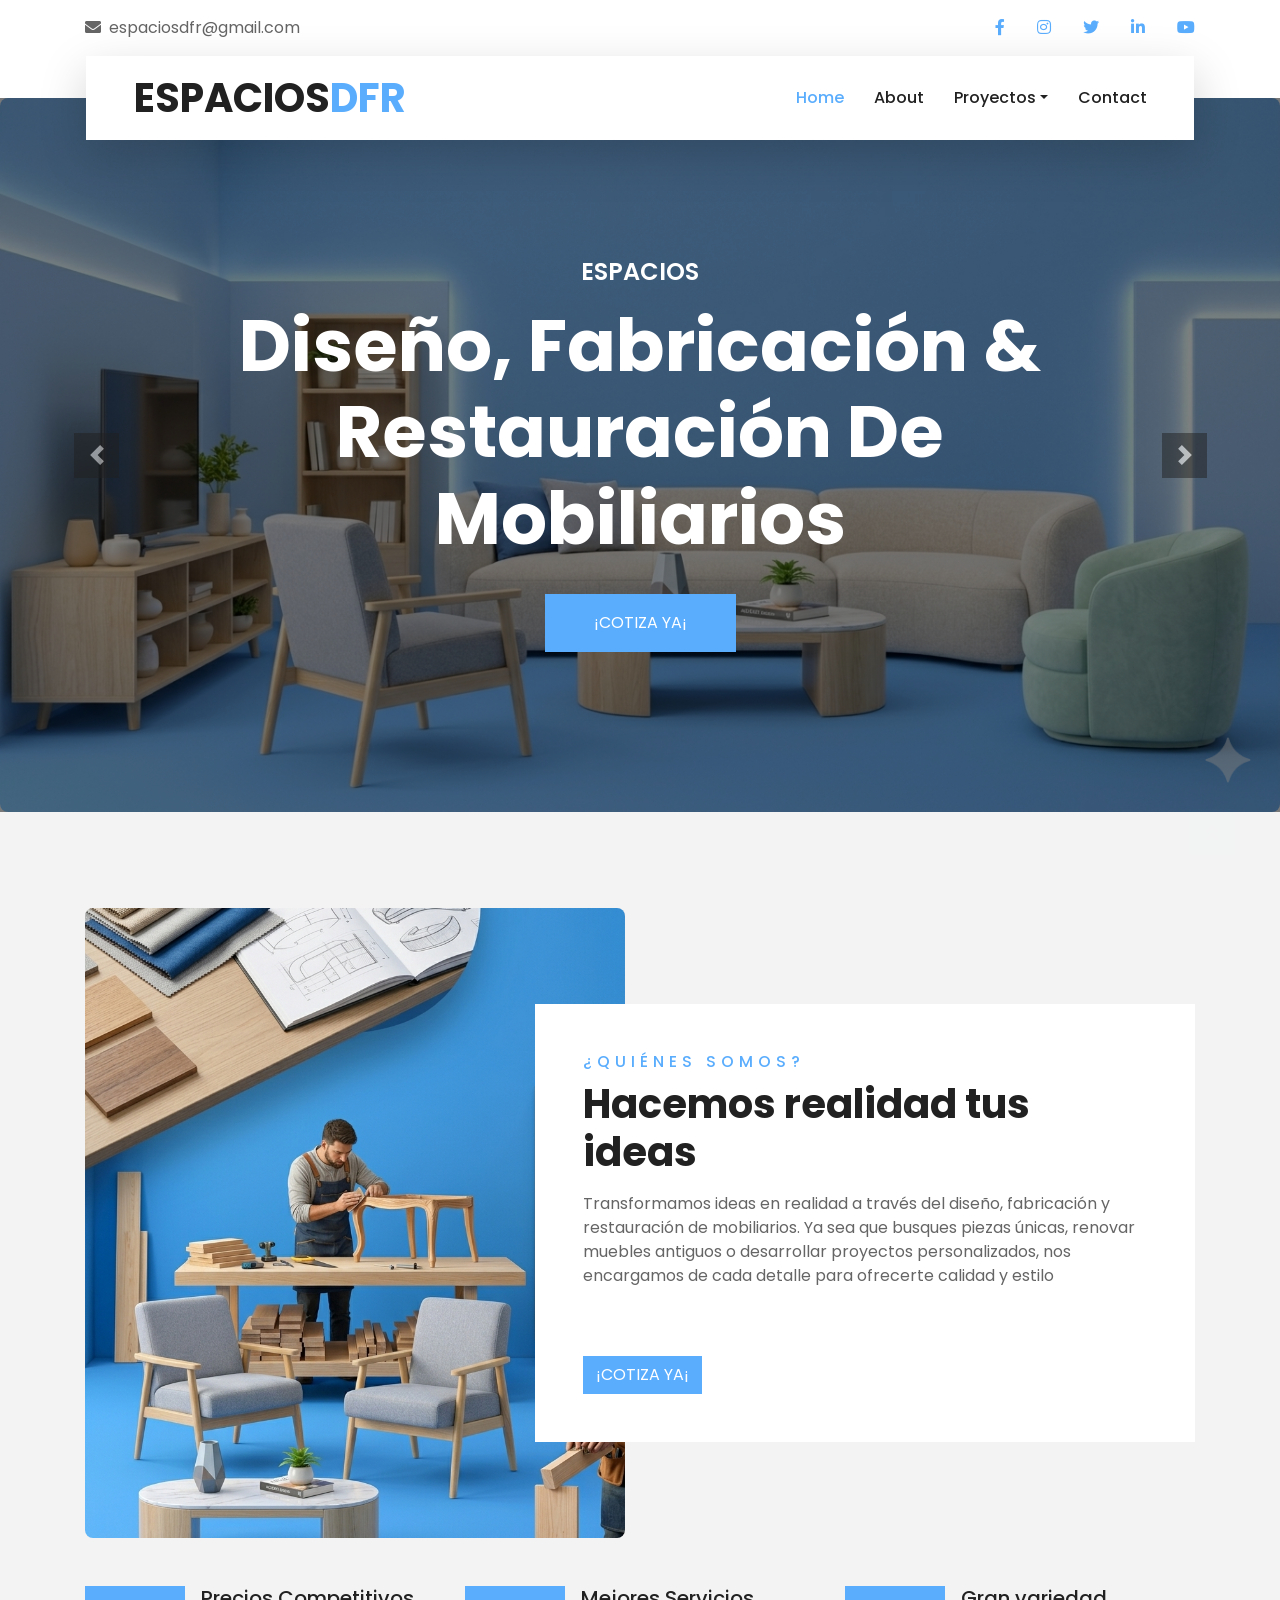
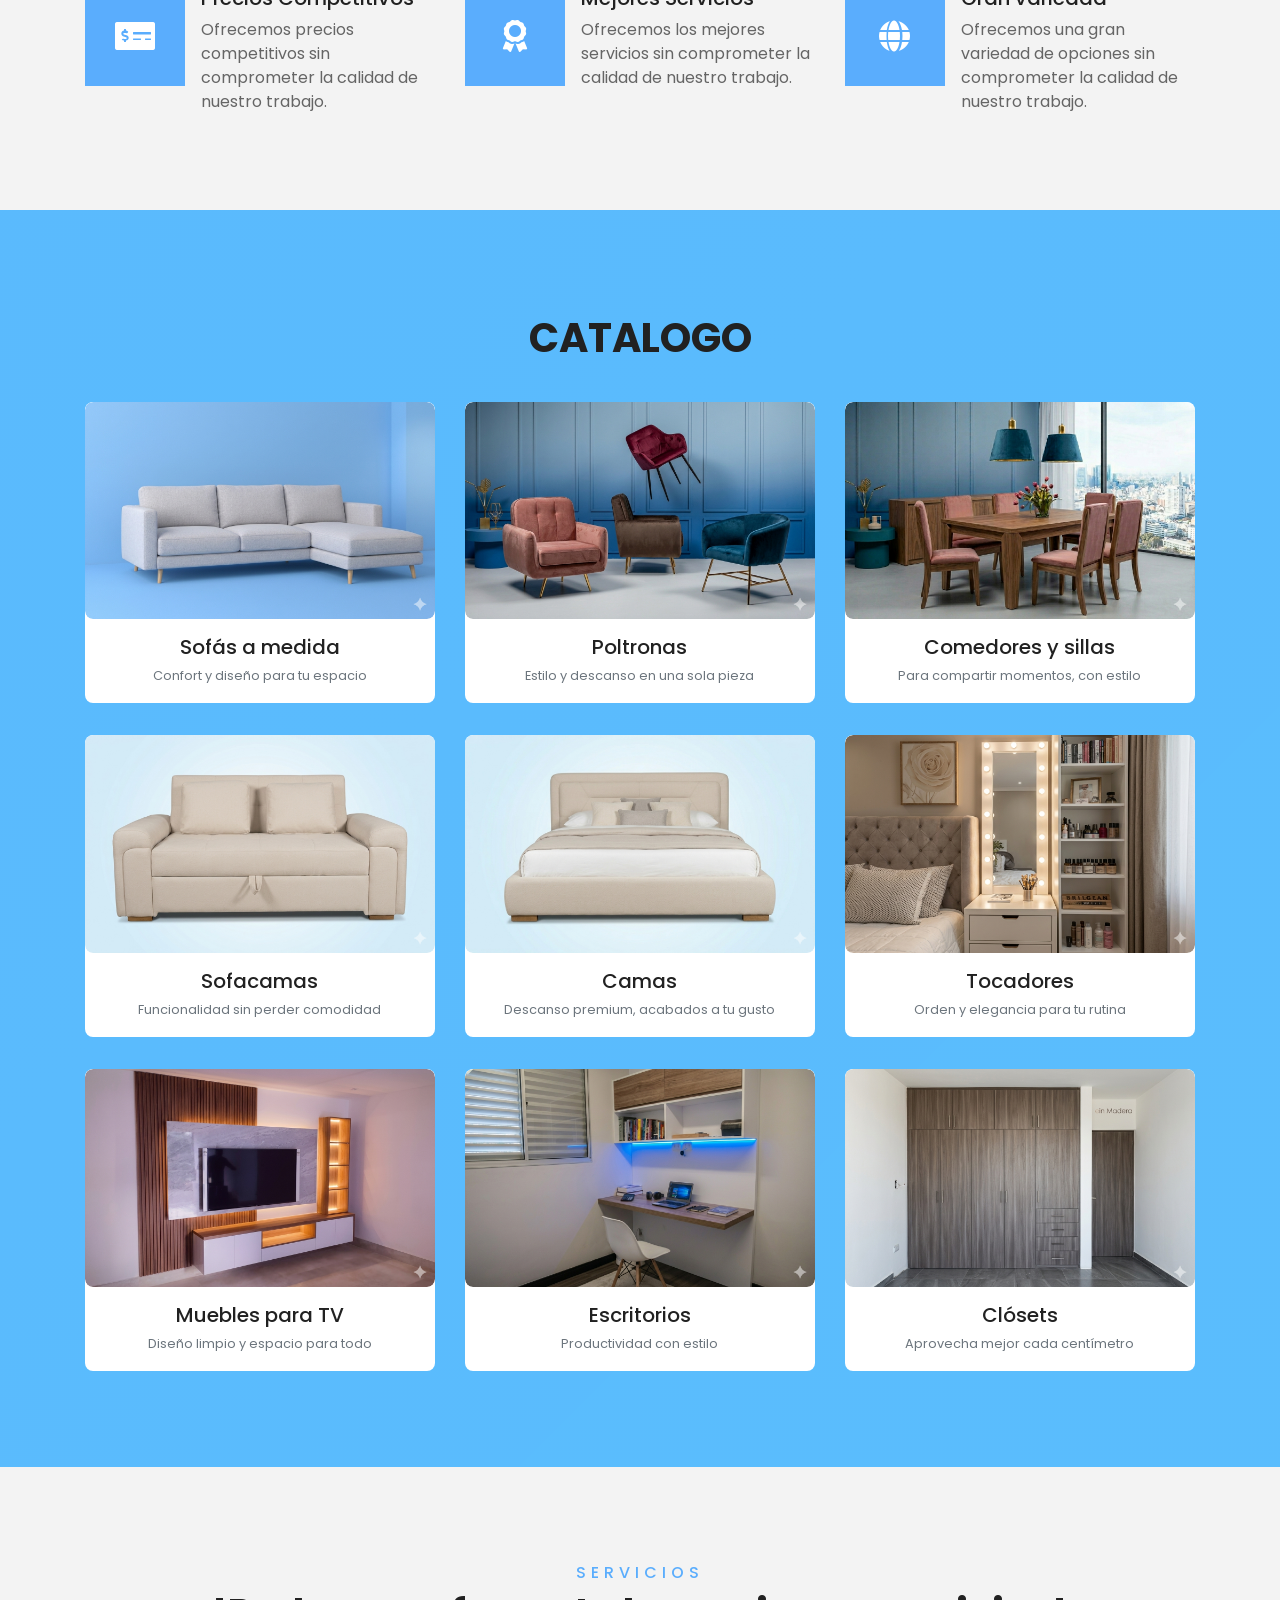
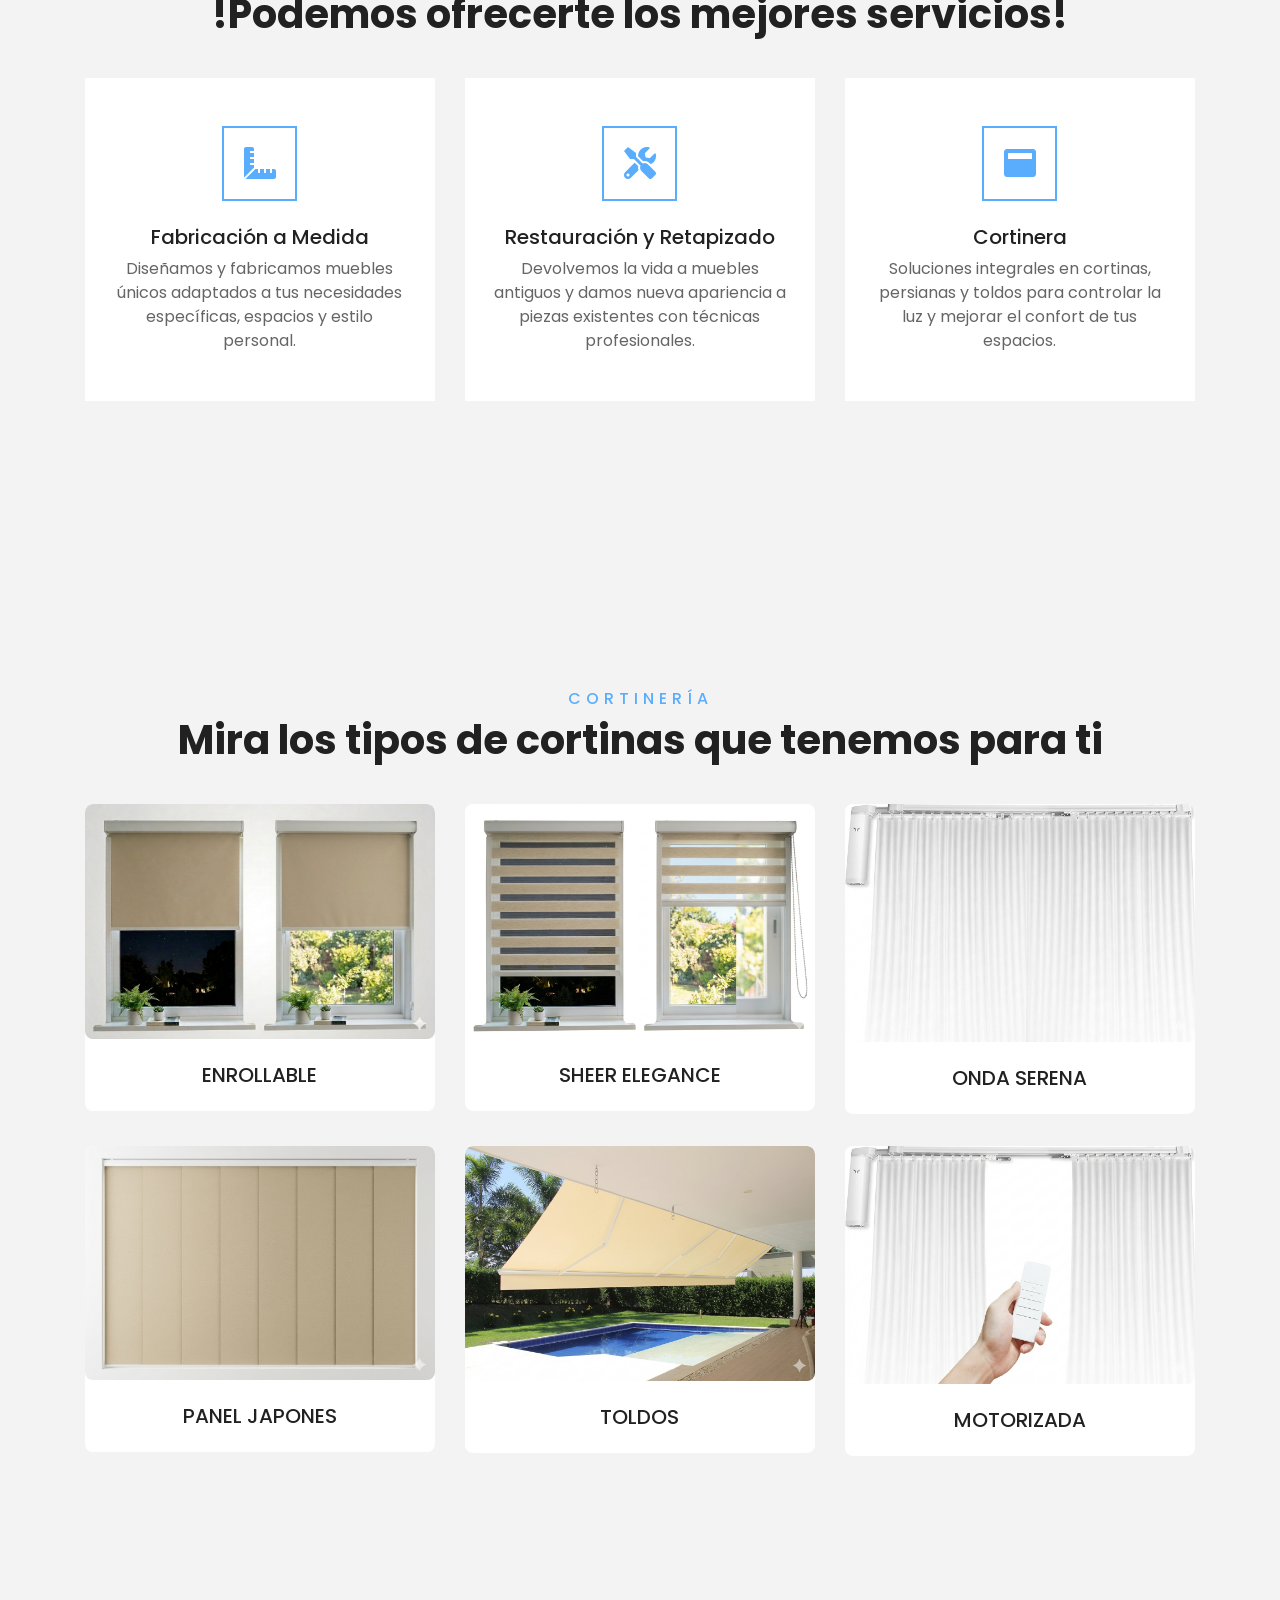
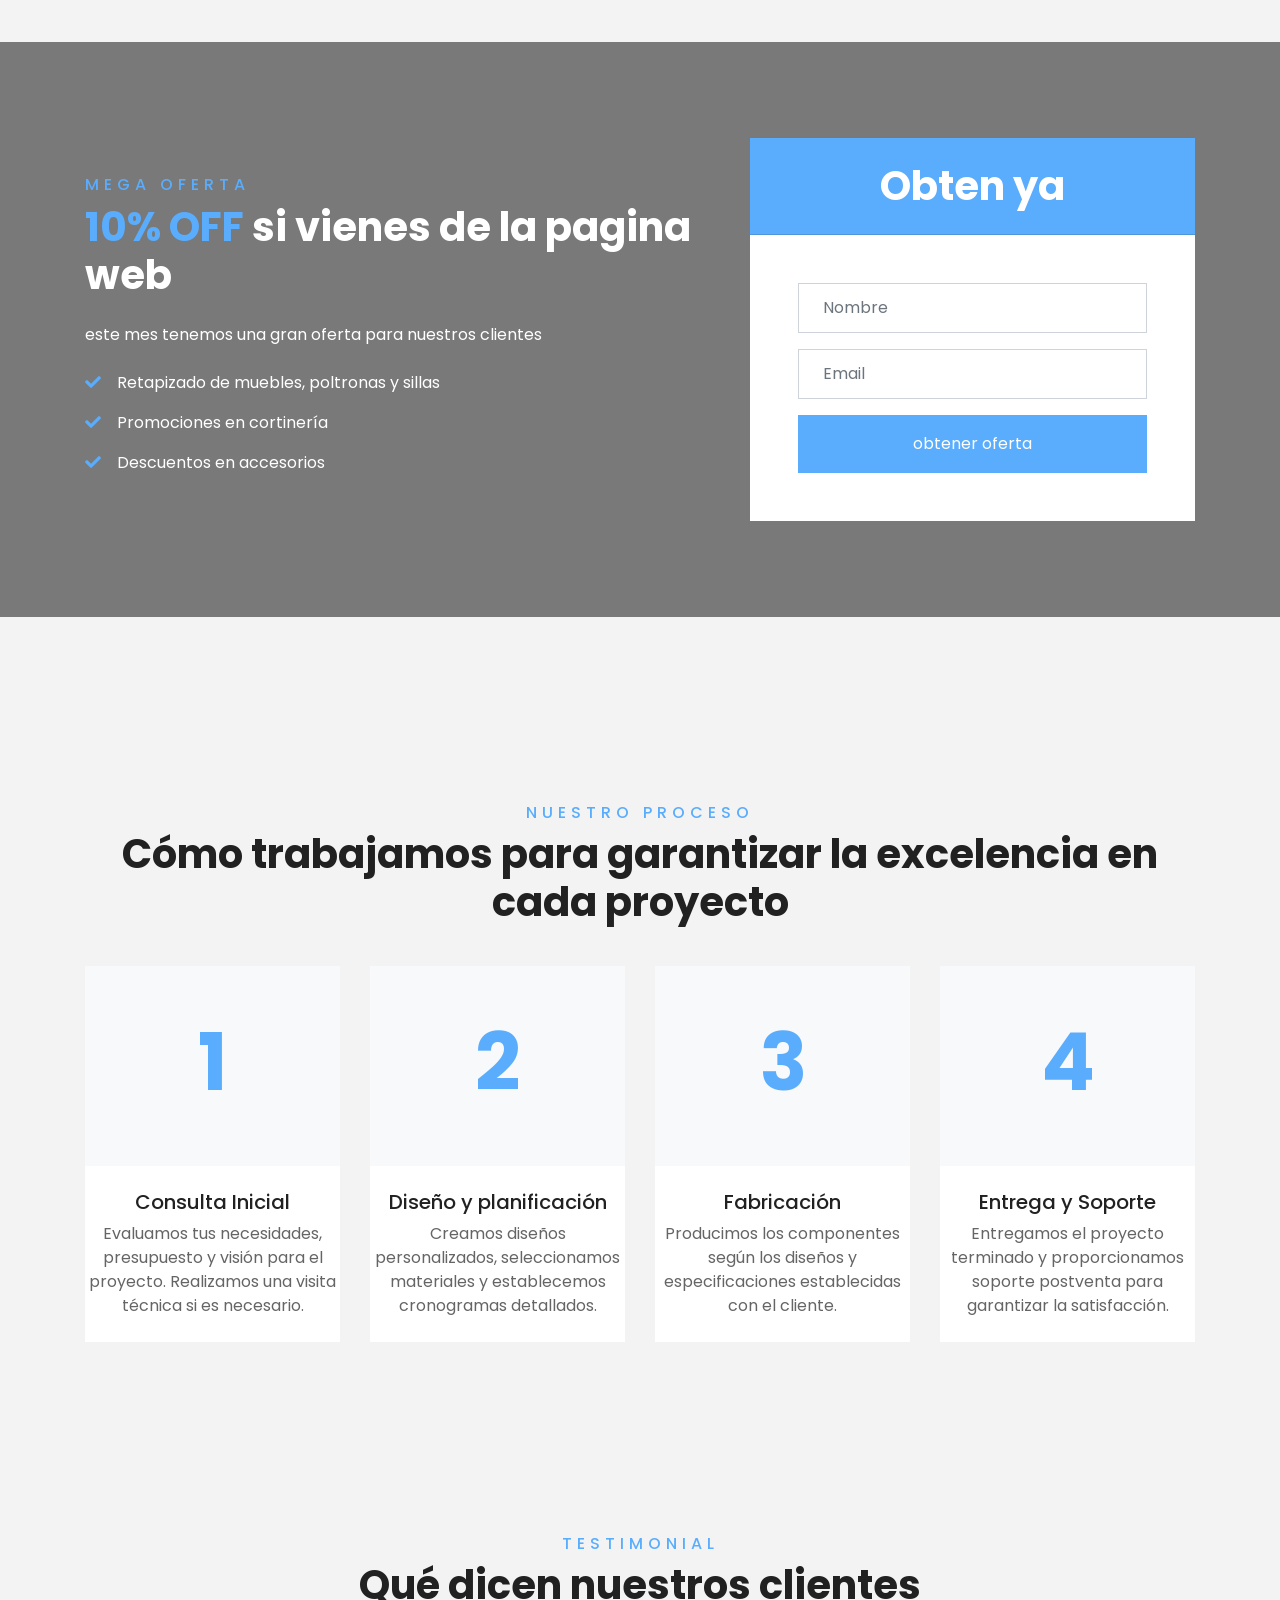
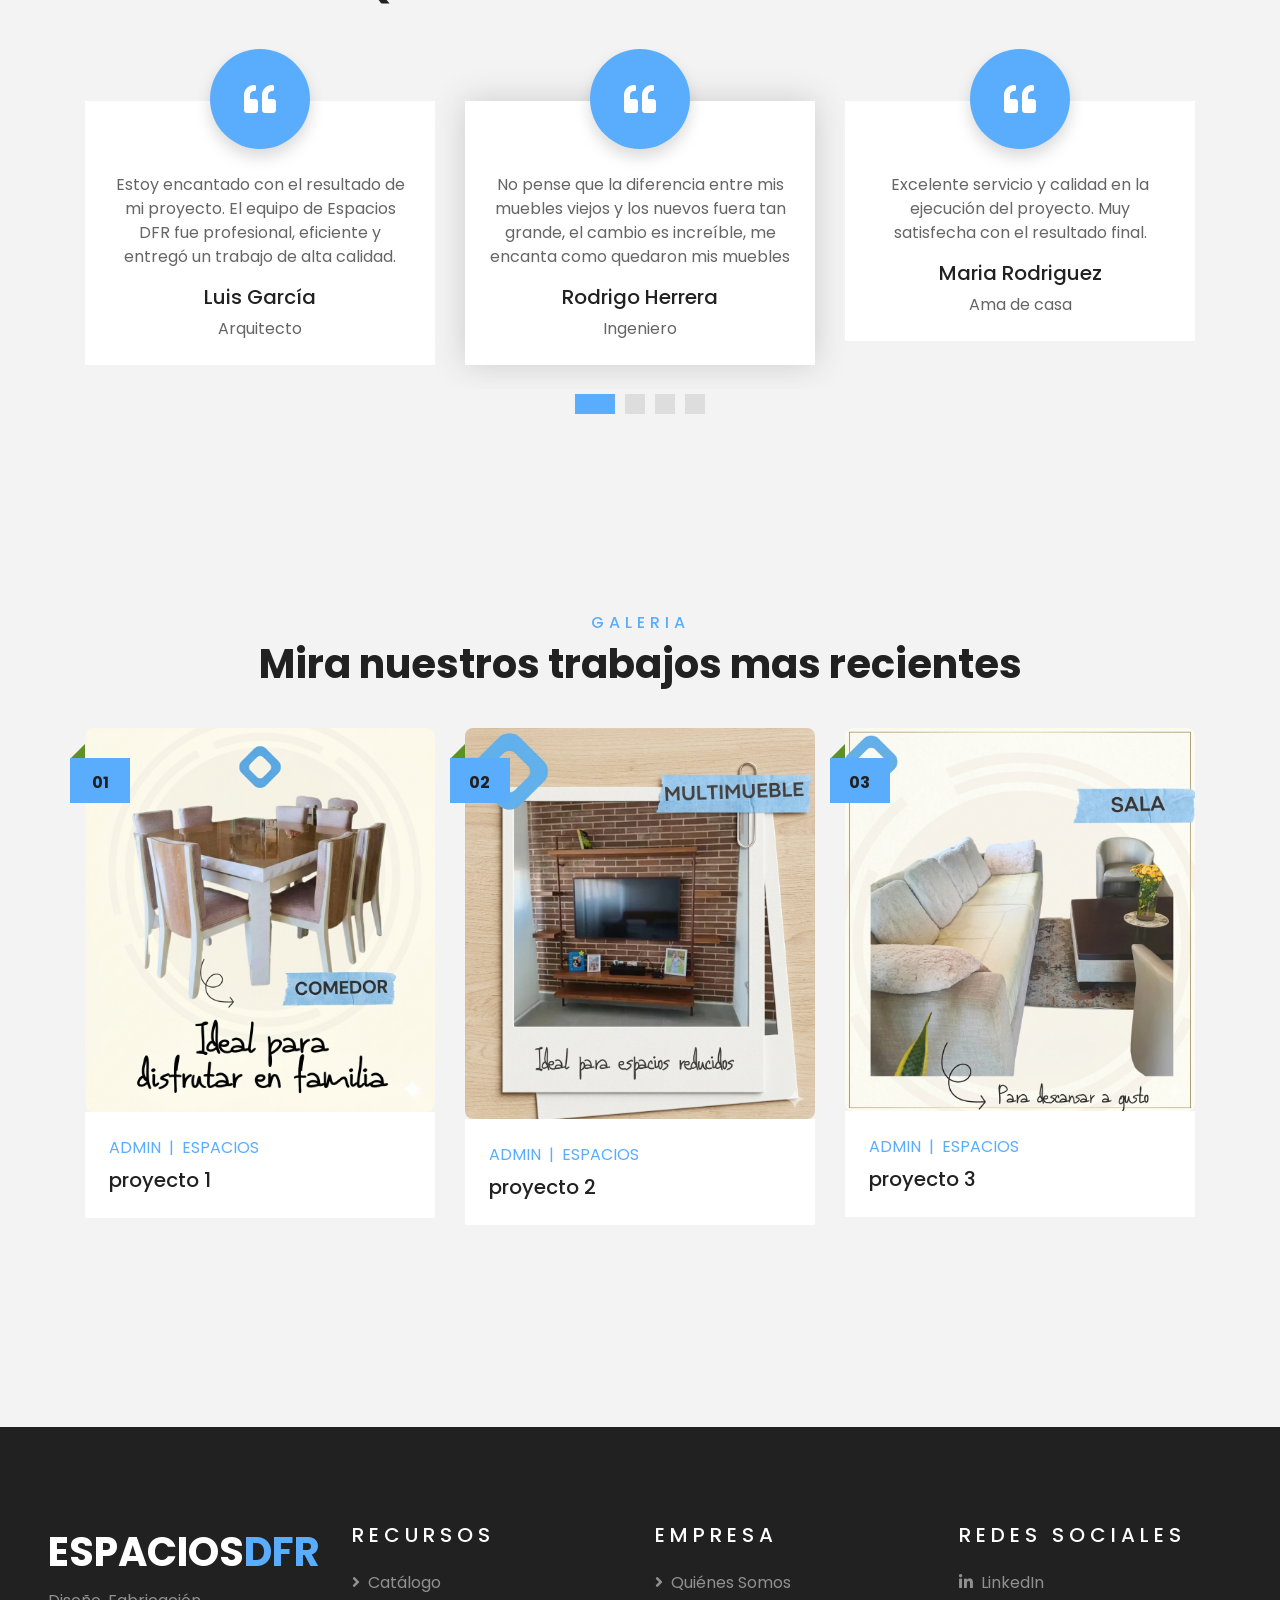
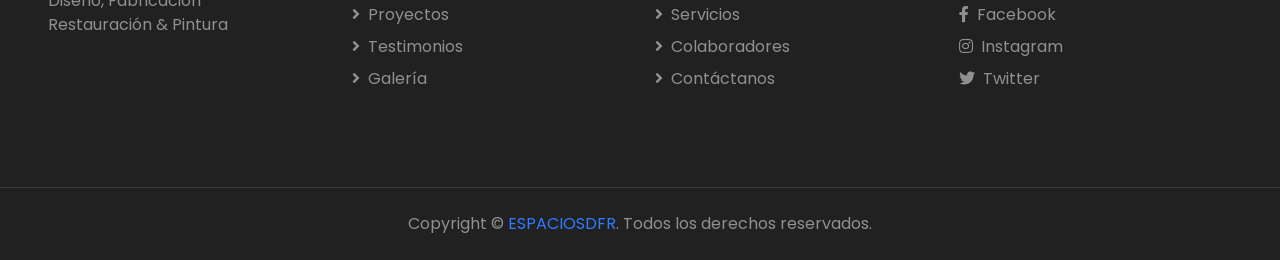
==== commit 75e71b3a: "actualice modulos testimonios, galeria y demas" ====
--- a/index.html
+++ b/index.html
@@ -120,7 +120,7 @@
                     <div class="carousel-caption d-flex flex-column align-items-center justify-content-center">
                         <div class="p-3" style="max-width: 900px;">
                             <h4 class="text-white text-uppercase mb-md-3">Muebles RH</h4>
-                            <h1 class="display-3 text-white mb-md-4">Amplia gama como: escritorios, closet, gabinetes, biffet</h1>
+                            <h1 class="display-3 text-white mb-md-4">escritorio, closet, gabinetes, biffet.</h1>
                             <a href="https://wa.me/573014667781" class="btn btn-primary py-md-3 px-md-5 mt-2">¡COTIZA YA¡</a>
                         </div>
                     </div>
@@ -382,7 +382,7 @@
             <div class="row">
                 <div class="col-lg-4 col-md-6 mb-4">
                     <div class="package-item bg-white mb-2">
-                        <img class="img-fluid" src="img/package-1.jpg" alt="Cortina 1">
+                        <img class="img-fluid" src="img/cort-1.png" alt="Cortina 1">
                         <div class="p-4 text-center">
                             <h5 class="mb-0">ENROLLABLE</h5>
                         </div>
@@ -390,7 +390,7 @@
                 </div>
                 <div class="col-lg-4 col-md-6 mb-4">
                     <div class="package-item bg-white mb-2">
-                        <img class="img-fluid" src="img/package-2.jpg" alt="Cortina 2">
+                        <img class="img-fluid" src="img/cort-2.png" alt="Cortina 2">
                         <div class="p-4 text-center">
                             <h5 class="mb-0">SHEER ELEGANCE</h5>
                         </div>
@@ -398,7 +398,7 @@
                 </div>
                 <div class="col-lg-4 col-md-6 mb-4">
                     <div class="package-item bg-white mb-2">
-                        <img class="img-fluid" src="img/package-3.jpg" alt="Cortina 3">
+                        <img class="img-fluid" src="img/cort-3.png" alt="Cortina 3">
                         <div class="p-4 text-center">
                             <h5 class="mb-0">ONDA SERENA</h5>
                         </div>
@@ -406,7 +406,7 @@
                 </div>
                 <div class="col-lg-4 col-md-6 mb-4">
                     <div class="package-item bg-white mb-2">
-                        <img class="img-fluid" src="img/package-4.jpg" alt="Cortina 4">
+                        <img class="img-fluid" src="img/cort-4.png" alt="Cortina 4">
                         <div class="p-4 text-center">
                             <h5 class="mb-0">PANEL JAPONES</h5>
                         </div>
@@ -414,7 +414,7 @@
                 </div>
                 <div class="col-lg-4 col-md-6 mb-4">
                     <div class="package-item bg-white mb-2">
-                        <img class="img-fluid" src="img/package-5.jpg" alt="Cortina 5">
+                        <img class="img-fluid" src="img/cort-5.png" alt="Cortina 5">
                         <div class="p-4 text-center">
                             <h5 class="mb-0">TOLDOS</h5>
                         </div>
@@ -422,7 +422,7 @@
                 </div>
                 <div class="col-lg-4 col-md-6 mb-4">
                     <div class="package-item bg-white mb-2">
-                        <img class="img-fluid" src="img/package-6.jpg" alt="Cortina 6">
+                        <img class="img-fluid" src="img/cort-6.png" alt="Cortina 6">
                         <div class="p-4 text-center">
                             <h5 class="mb-0">MOTORIZADA</h5>
                         </div>
@@ -513,7 +513,7 @@
                         </div>
                         <div class="text-center py-4">
                             <h5 class="text-truncate">Fabricación</h5>
-                            <p class="m-0">Producimos los componentes según los diseños y especificaciones establecidas.</p>
+                            <p class="m-0">Producimos los componentes según los diseños y especificaciones establecidas con el cliente.</p>
                         </div>
                     </div>
                 </div>
@@ -524,7 +524,7 @@
                         </div>
                         <div class="text-center py-4">
                             <h5 class="text-truncate">Entrega y Soporte</h5>
-                            <p class="m-0">Entregamos el proyecto terminado y proporcionamos soporte postventa para garantizar la satisfacción del cliente.</p>
+                            <p class="m-0">Entregamos el proyecto terminado y proporcionamos soporte postventa para garantizar la satisfacción.</p>
                         </div>
                     </div>
                 </div>
@@ -539,43 +539,53 @@
         <div class="container py-5">
             <div class="text-center mb-3 pb-3">
                 <h6 class="text-primary text-uppercase" style="letter-spacing: 5px;">Testimonial</h6>
-                <h1>What Say Our Clients</h1>
+                <h1>Qué dicen nuestros clientes</h1>
             </div>
             <div class="owl-carousel testimonial-carousel">
                 <div class="text-center pb-4">
-                    <img class="img-fluid mx-auto" src="img/testimonial-1.jpg" style="width: 100px; height: 100px;" >
+                    <div class="d-inline-flex align-items-center justify-content-center bg-primary text-white rounded-circle shadow" style="width: 100px; height: 100px;">
+                        <i class="fa fa-quote-left fa-2x" aria-hidden="true"></i>
+                        <span class="sr-only">Comillas</span>
+                    </div>
                     <div class="testimonial-text bg-white p-4 mt-n5">
-                        <p class="mt-5">Dolor et eos labore, stet justo sed est sed. Diam sed sed dolor stet amet eirmod eos labore diam
+                        <p class="mt-5">No pense que la diferencia entre mis muebles viejos y los nuevos fuera tan grande, el cambio es increíble, me encanta como quedaron mis muebles</p>
+                        <h5 class="text-truncate">Rodrigo Herrera</h5>
+                        <span>Ingeniero</span>
+                    </div>
+                </div>
+                <div class="text-center pb-4">
+                    <div class="d-inline-flex align-items-center justify-content-center bg-primary text-white rounded-circle shadow" style="width: 100px; height: 100px;">
+                        <i class="fa fa-quote-left fa-2x" aria-hidden="true"></i>
+                        <span class="sr-only">Comillas</span>
+                    </div>
+                    <div class="testimonial-text bg-white p-4 mt-n5">
+                        <p class="mt-5">Excelente servicio y calidad en la ejecución del proyecto. Muy satisfecha con el resultado final.</p>
+                        <h5 class="text-truncate">Maria Rodriguez</h5>
+                        <span>Ama de casa</span>
+                    </div>
+                </div>
+                <div class="text-center pb-4">
+                    <div class="d-inline-flex align-items-center justify-content-center bg-primary text-white rounded-circle shadow" style="width: 100px; height: 100px;">
+                        <i class="fa fa-quote-left fa-2x" aria-hidden="true"></i>
+                        <span class="sr-only">Comillas</span>
+                    </div>
+                    <div class="testimonial-text bg-white p-4 mt-n5">
+                        <p class="mt-5">El equipo de Espacios DFR superó mis expectativas. La atención al detalle y la calidad del trabajo fueron excepcionales.
                         </p>
-                        <h5 class="text-truncate">Client Name</h5>
-                        <span>Profession</span>
-                    </div>
-                </div>
-                <div class="text-center">
-                    <img class="img-fluid mx-auto" src="img/testimonial-2.jpg" style="width: 100px; height: 100px;" >
+                        <h5 class="text-truncate">Angel Martínez</h5>
+                        <span> Diseñador</span>
+                    </div>
+                </div>
+                <div class="text-center pb-4">
+                    <div class="d-inline-flex align-items-center justify-content-center bg-primary text-white rounded-circle shadow" style="width: 100px; height: 100px;">
+                        <i class="fa fa-quote-left fa-2x" aria-hidden="true"></i>
+                        <span class="sr-only">Comillas</span>
+                    </div>
                     <div class="testimonial-text bg-white p-4 mt-n5">
-                        <p class="mt-5">Dolor et eos labore, stet justo sed est sed. Diam sed sed dolor stet amet eirmod eos labore diam
+                        <p class="mt-5">Estoy encantado con el resultado de mi proyecto. El equipo de Espacios DFR fue profesional, eficiente y entregó un trabajo de alta calidad.
                         </p>
-                        <h5 class="text-truncate">Client Name</h5>
-                        <span>Profession</span>
-                    </div>
-                </div>
-                <div class="text-center">
-                    <img class="img-fluid mx-auto" src="img/testimonial-3.jpg" style="width: 100px; height: 100px;" >
-                    <div class="testimonial-text bg-white p-4 mt-n5">
-                        <p class="mt-5">Dolor et eos labore, stet justo sed est sed. Diam sed sed dolor stet amet eirmod eos labore diam
-                        </p>
-                        <h5 class="text-truncate">Client Name</h5>
-                        <span>Profession</span>
-                    </div>
-                </div>
-                <div class="text-center">
-                    <img class="img-fluid mx-auto" src="img/testimonial-4.jpg" style="width: 100px; height: 100px;" >
-                    <div class="testimonial-text bg-white p-4 mt-n5">
-                        <p class="mt-5">Dolor et eos labore, stet justo sed est sed. Diam sed sed dolor stet amet eirmod eos labore diam
-                        </p>
-                        <h5 class="text-truncate">Client Name</h5>
-                        <span>Profession</span>
+                        <h5 class="text-truncate">Luis García</h5>
+                        <span>Arquitecto</span>
                     </div>
                 </div>
             </div>
@@ -595,7 +605,7 @@
                 <div class="col-lg-4 col-md-6 mb-4 pb-2">
                     <div class="blog-item">
                         <div class="position-relative">
-                            <img class="img-fluid w-100" src="img/blog-1.jpg" alt="">
+                            <img class="img-fluid w-100" src="img/blog-11.png" alt="">
                             <div class="blog-date">
                                 <h6 class="font-weight-bold mb-n1">01</h6>
                                 <small class="text-white text-uppercase"></small>
@@ -614,7 +624,7 @@
                 <div class="col-lg-4 col-md-6 mb-4 pb-2">
                     <div class="blog-item">
                         <div class="position-relative">
-                            <img class="img-fluid w-100" src="img/blog-2.jpg" alt="">
+                            <img class="img-fluid w-100" src="img/blog-2.png" alt="">
                             <div class="blog-date">
                                 <h6 class="font-weight-bold mb-n1">02</h6>
                                 <small class="text-white text-uppercase"></small>
@@ -633,7 +643,7 @@
                 <div class="col-lg-4 col-md-6 mb-4 pb-2">
                     <div class="blog-item">
                         <div class="position-relative">
-                            <img class="img-fluid w-100" src="img/blog-3.jpg" alt="">
+                            <img class="img-fluid w-100" src="img/blog-3.png" alt="">
                             <div class="blog-date">
                                 <h6 class="font-weight-bold mb-n1">03</h6>
                                 <small class="text-white text-uppercase"></small>
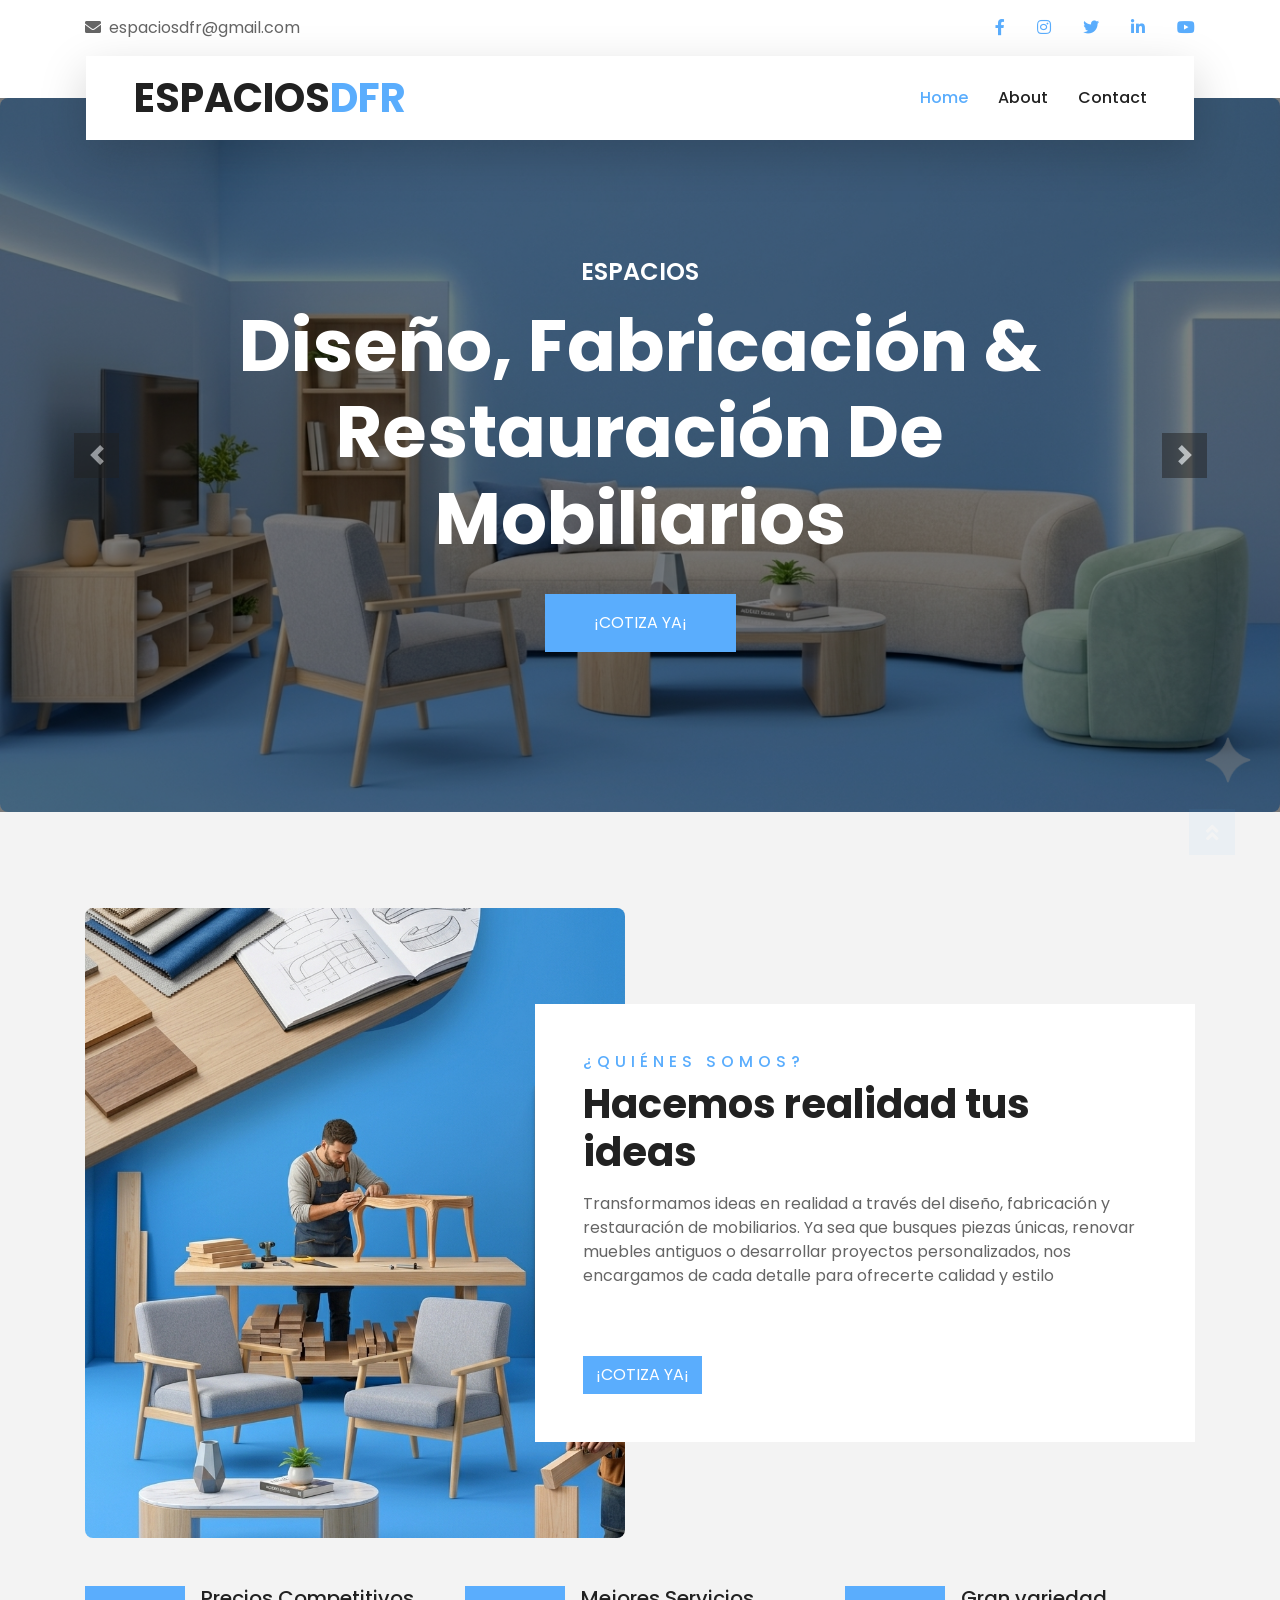
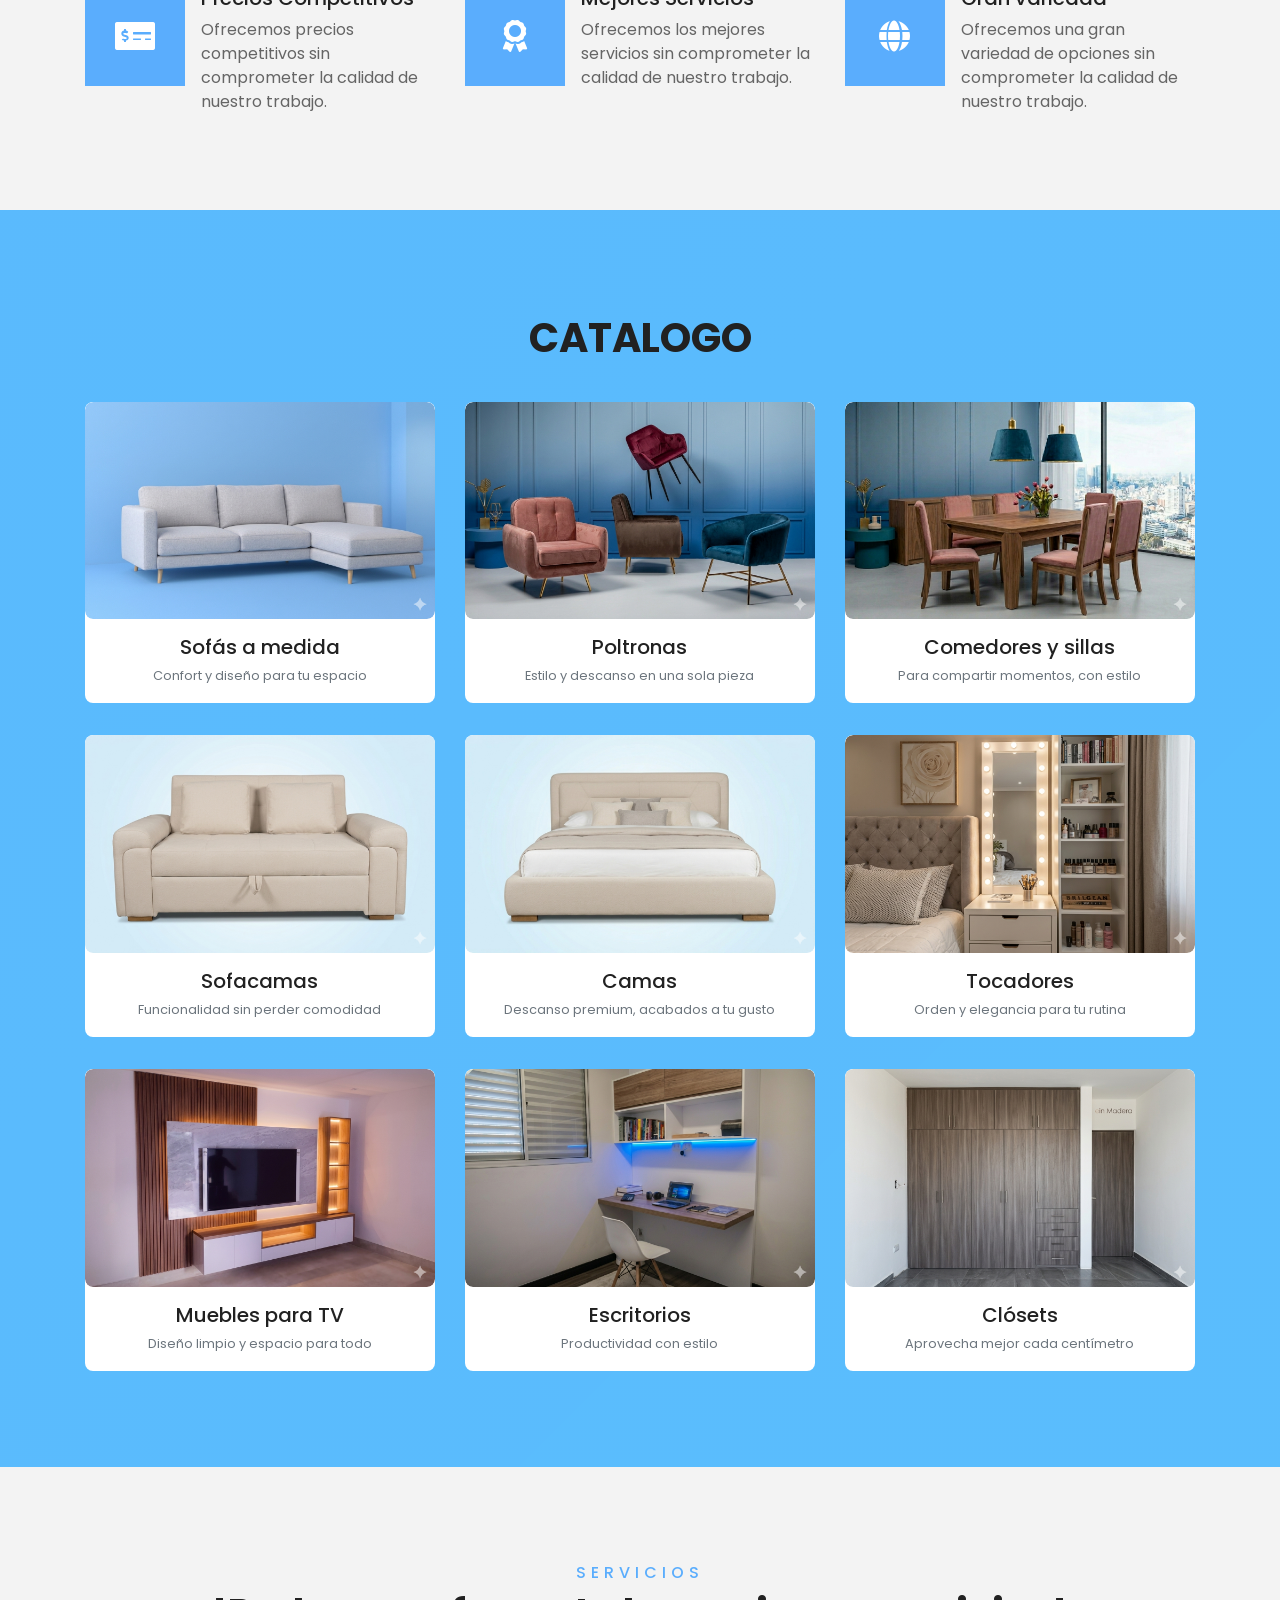
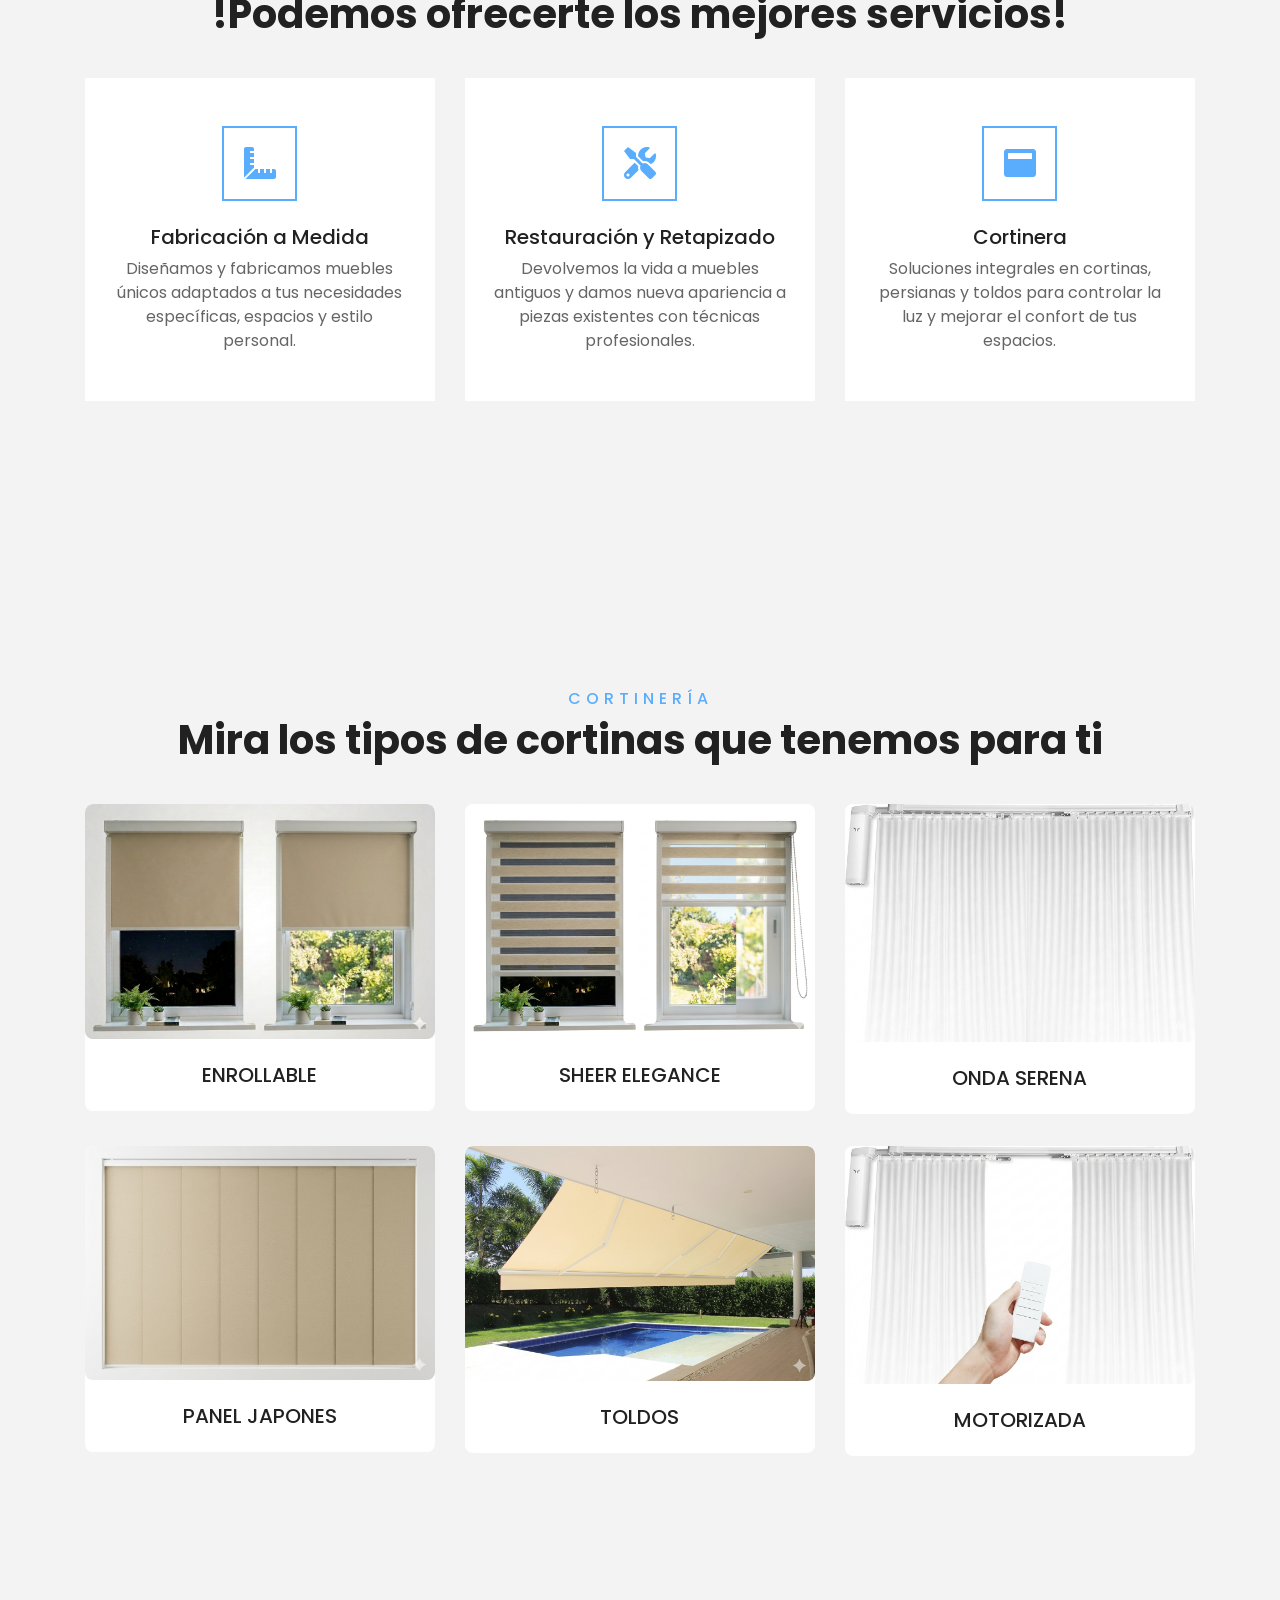
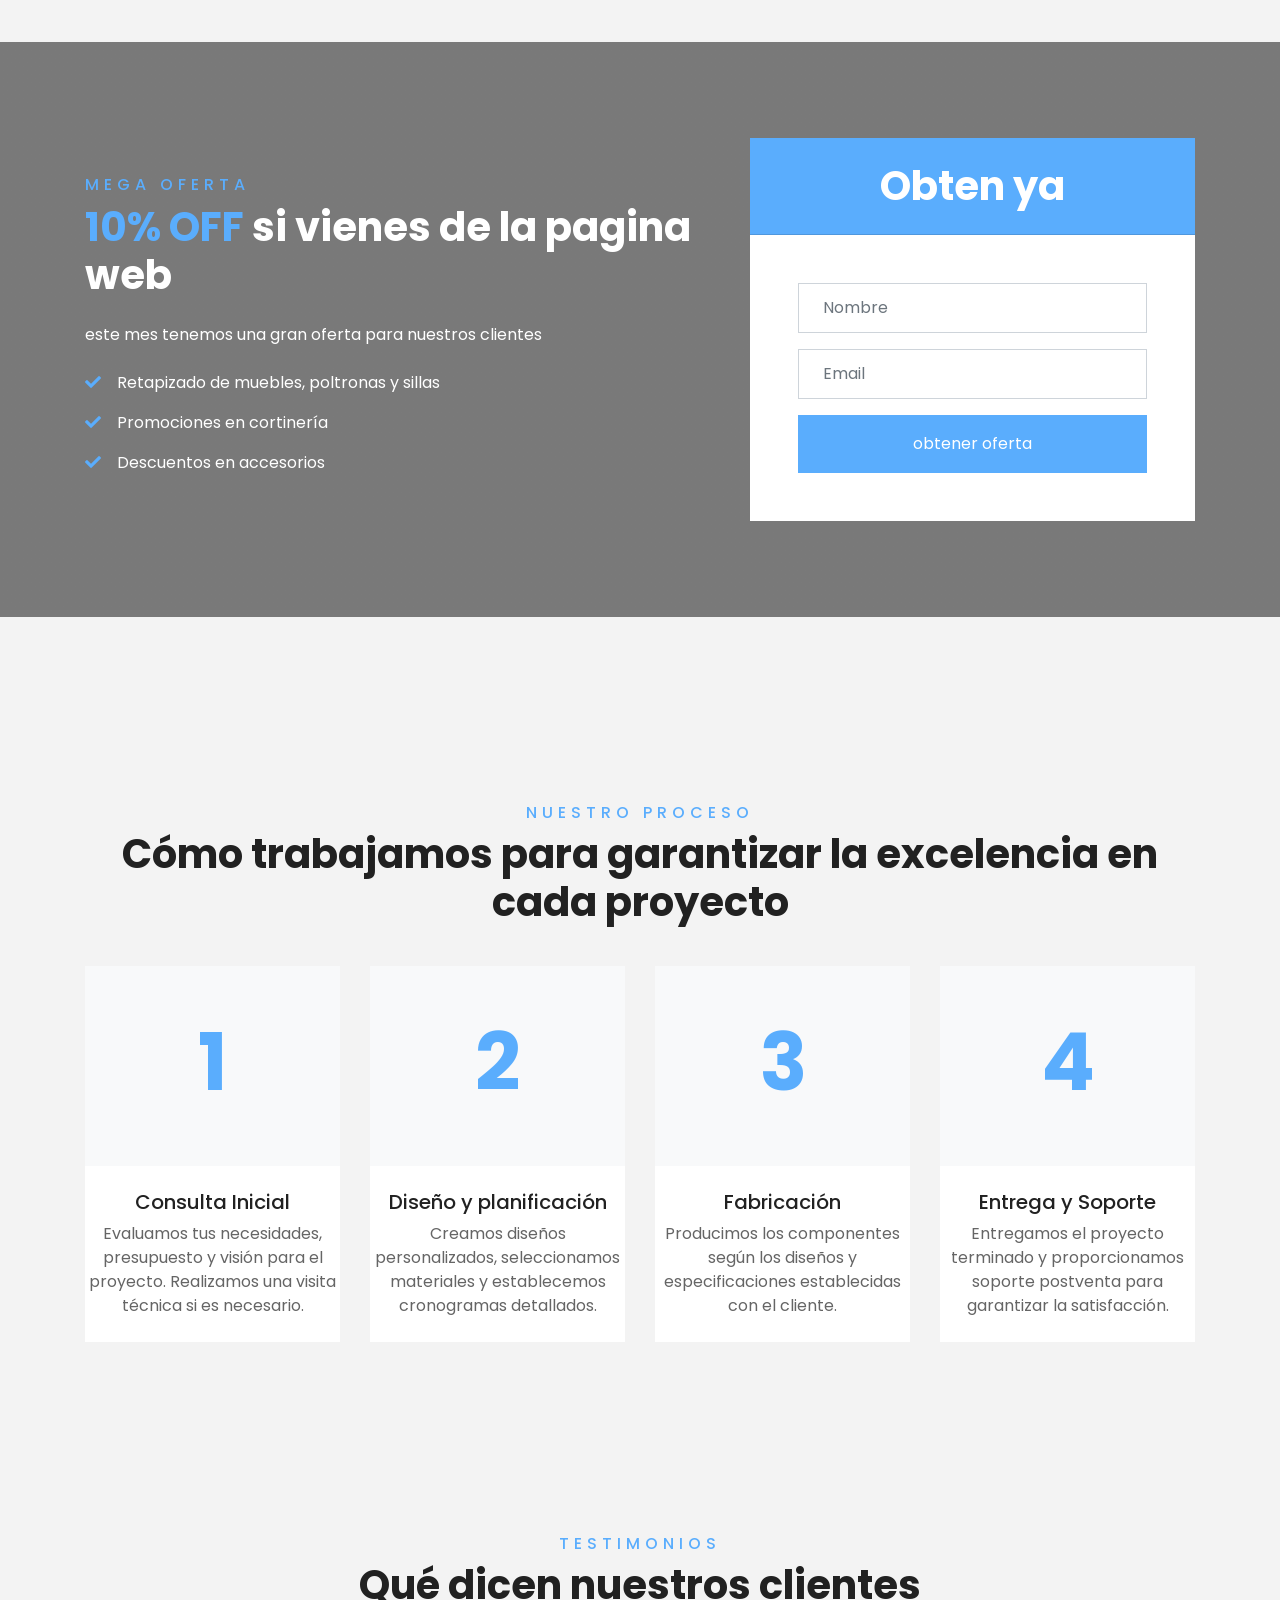
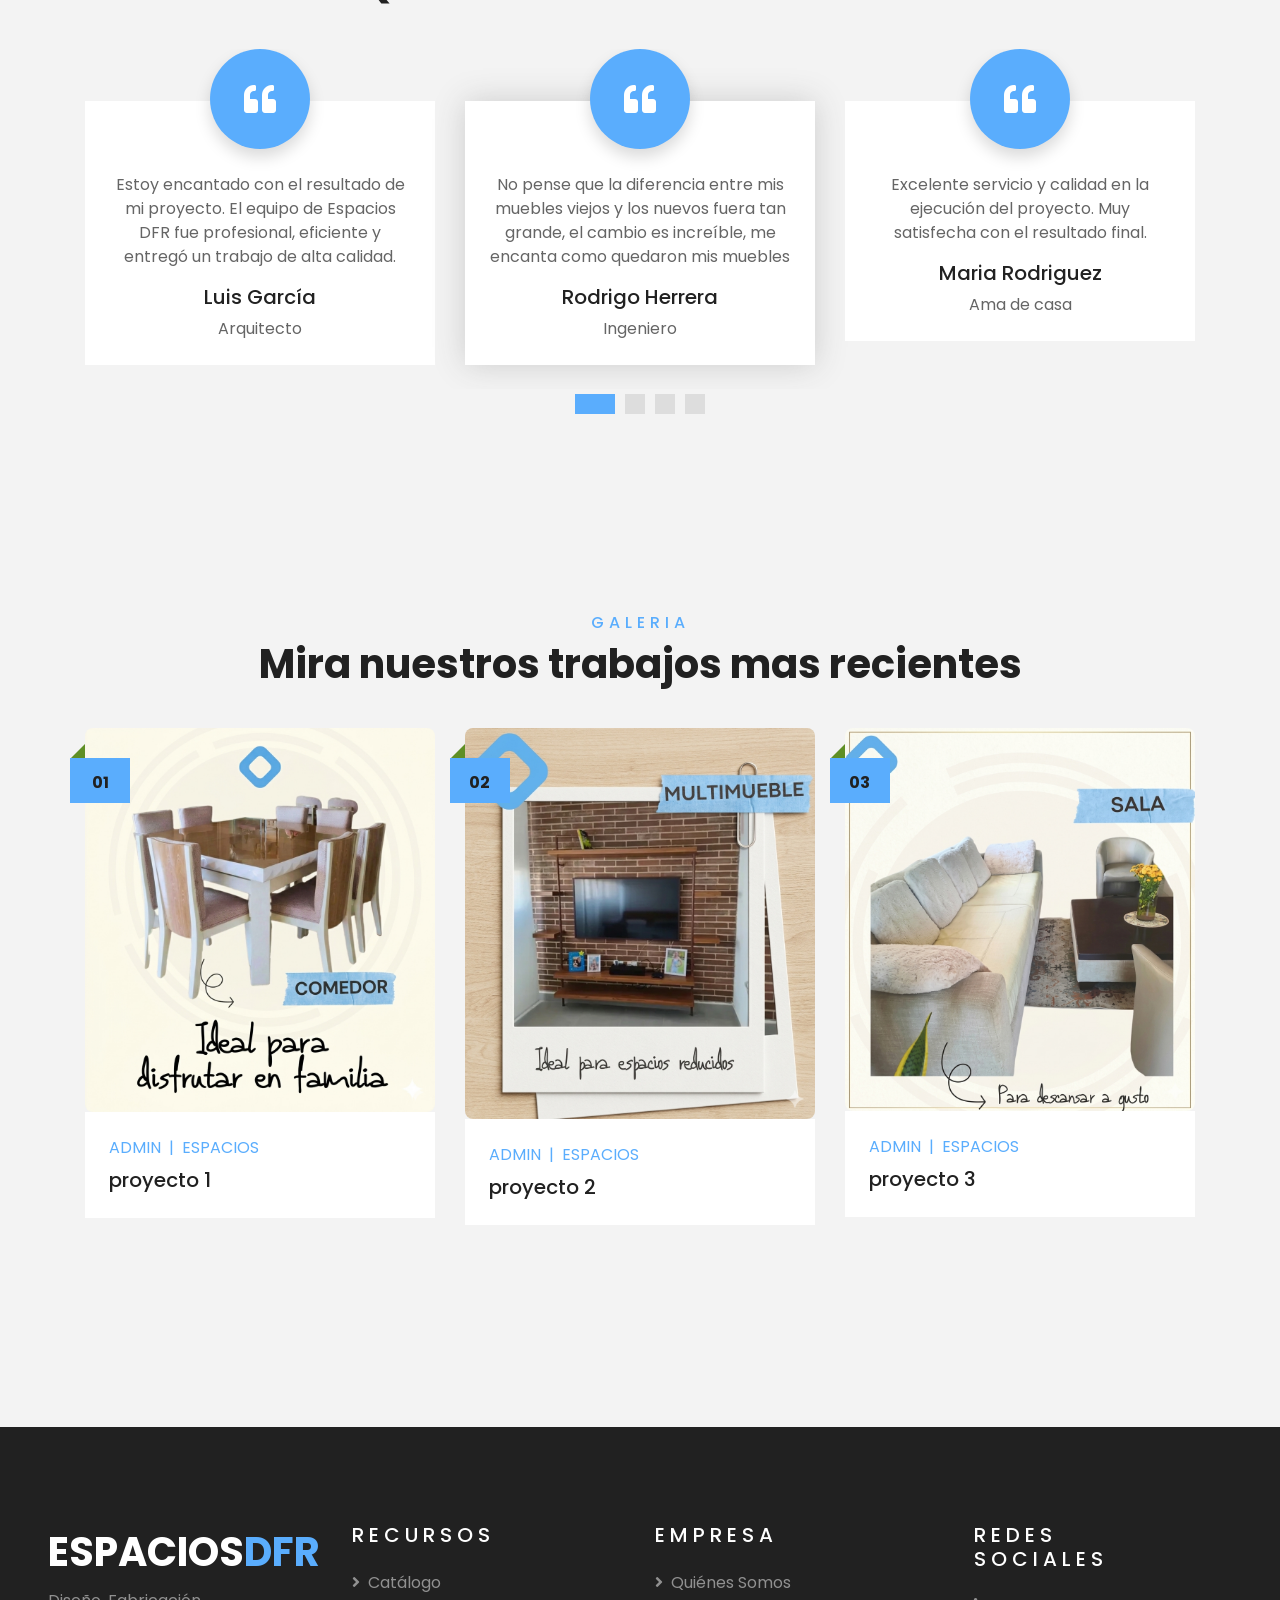
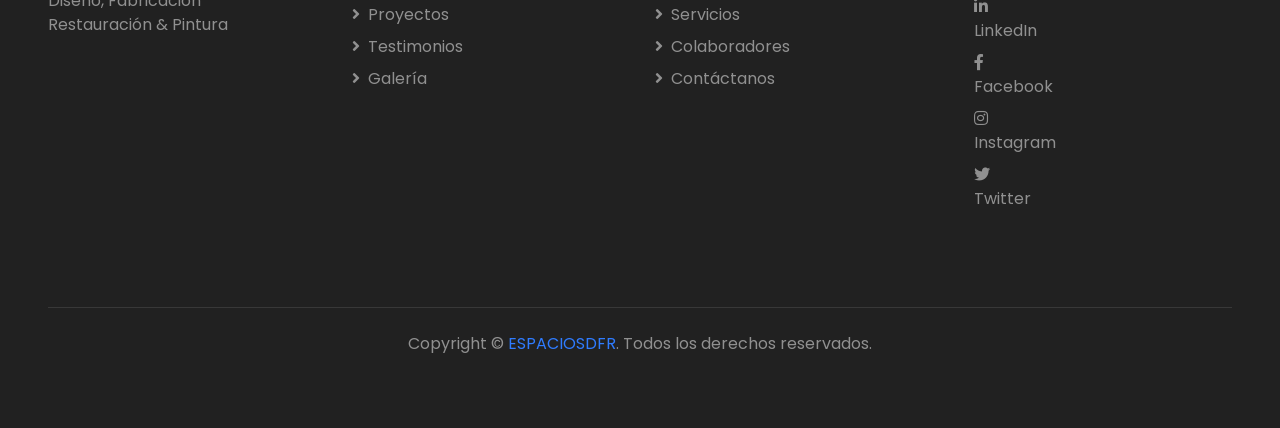
==== commit d2a67561: "actulización de modulos para version pre aprobatoria" ====
--- a/index.html
+++ b/index.html
@@ -77,7 +77,6 @@
                         <a href="index.html" class="nav-item nav-link active">Home</a>
                         <a href="about.html" class="nav-item nav-link">About</a>
                         <div class="nav-item dropdown">
-                            <a href="#" class="nav-link dropdown-toggle" data-toggle="dropdown">Proyectos</a>
                             <div class="dropdown-menu border-0 rounded-0 m-0">
                                 <a href="blog.html" class="dropdown-item">Reciente</a>
                             </div>
@@ -120,7 +119,7 @@
                     <div class="carousel-caption d-flex flex-column align-items-center justify-content-center">
                         <div class="p-3" style="max-width: 900px;">
                             <h4 class="text-white text-uppercase mb-md-3">Muebles RH</h4>
-                            <h1 class="display-3 text-white mb-md-4">escritorio, closet, gabinetes, biffet.</h1>
+                            <h1 class="display-3 text-white mb-md-4">Mira todas las posibilidades</h1>
                             <a href="https://wa.me/573014667781" class="btn btn-primary py-md-3 px-md-5 mt-2">¡COTIZA YA¡</a>
                         </div>
                     </div>
@@ -538,7 +537,7 @@
     <div class="container-fluid py-5">
         <div class="container py-5">
             <div class="text-center mb-3 pb-3">
-                <h6 class="text-primary text-uppercase" style="letter-spacing: 5px;">Testimonial</h6>
+                <h6 class="text-primary text-uppercase" style="letter-spacing: 5px;">Testimonios</h6>
                 <h1>Qué dicen nuestros clientes</h1>
             </div>
             <div class="owl-carousel testimonial-carousel">
@@ -693,6 +692,7 @@
                 </div>
             </div>
             <div class="col-lg-3 col-md-6 mb-5">
+            <div class="col-lg-3 col-md-6 mb-5 footer-social">
                 <h5 class="text-white text-uppercase mb-4" style="letter-spacing: 5px;">Redes Sociales</h5>
                 <div class="d-flex flex-column justify-content-start">
                     <a class="text-white-50 mb-2" href="#"><i class="fab fa-linkedin-in mr-2"></i>LinkedIn</a>
--- a/css/style.css
+++ b/css/style.css
@@ -9272,11 +9272,15 @@
 }
 
 a.text-primary:hover, a.text-primary:focus {
-  color: #527a20 !important;
+  color: #3d9cfc !important;
 }
 
 .text-secondary {
   color: #f4faec !important;
+}
+/* Social links in footer should not inherit the global green hover */
+.footer-social a:hover, .footer-social a:focus {
+  color: #3d9cfc !important;
 }
 
 a.text-secondary:hover, a.text-secondary:focus {
